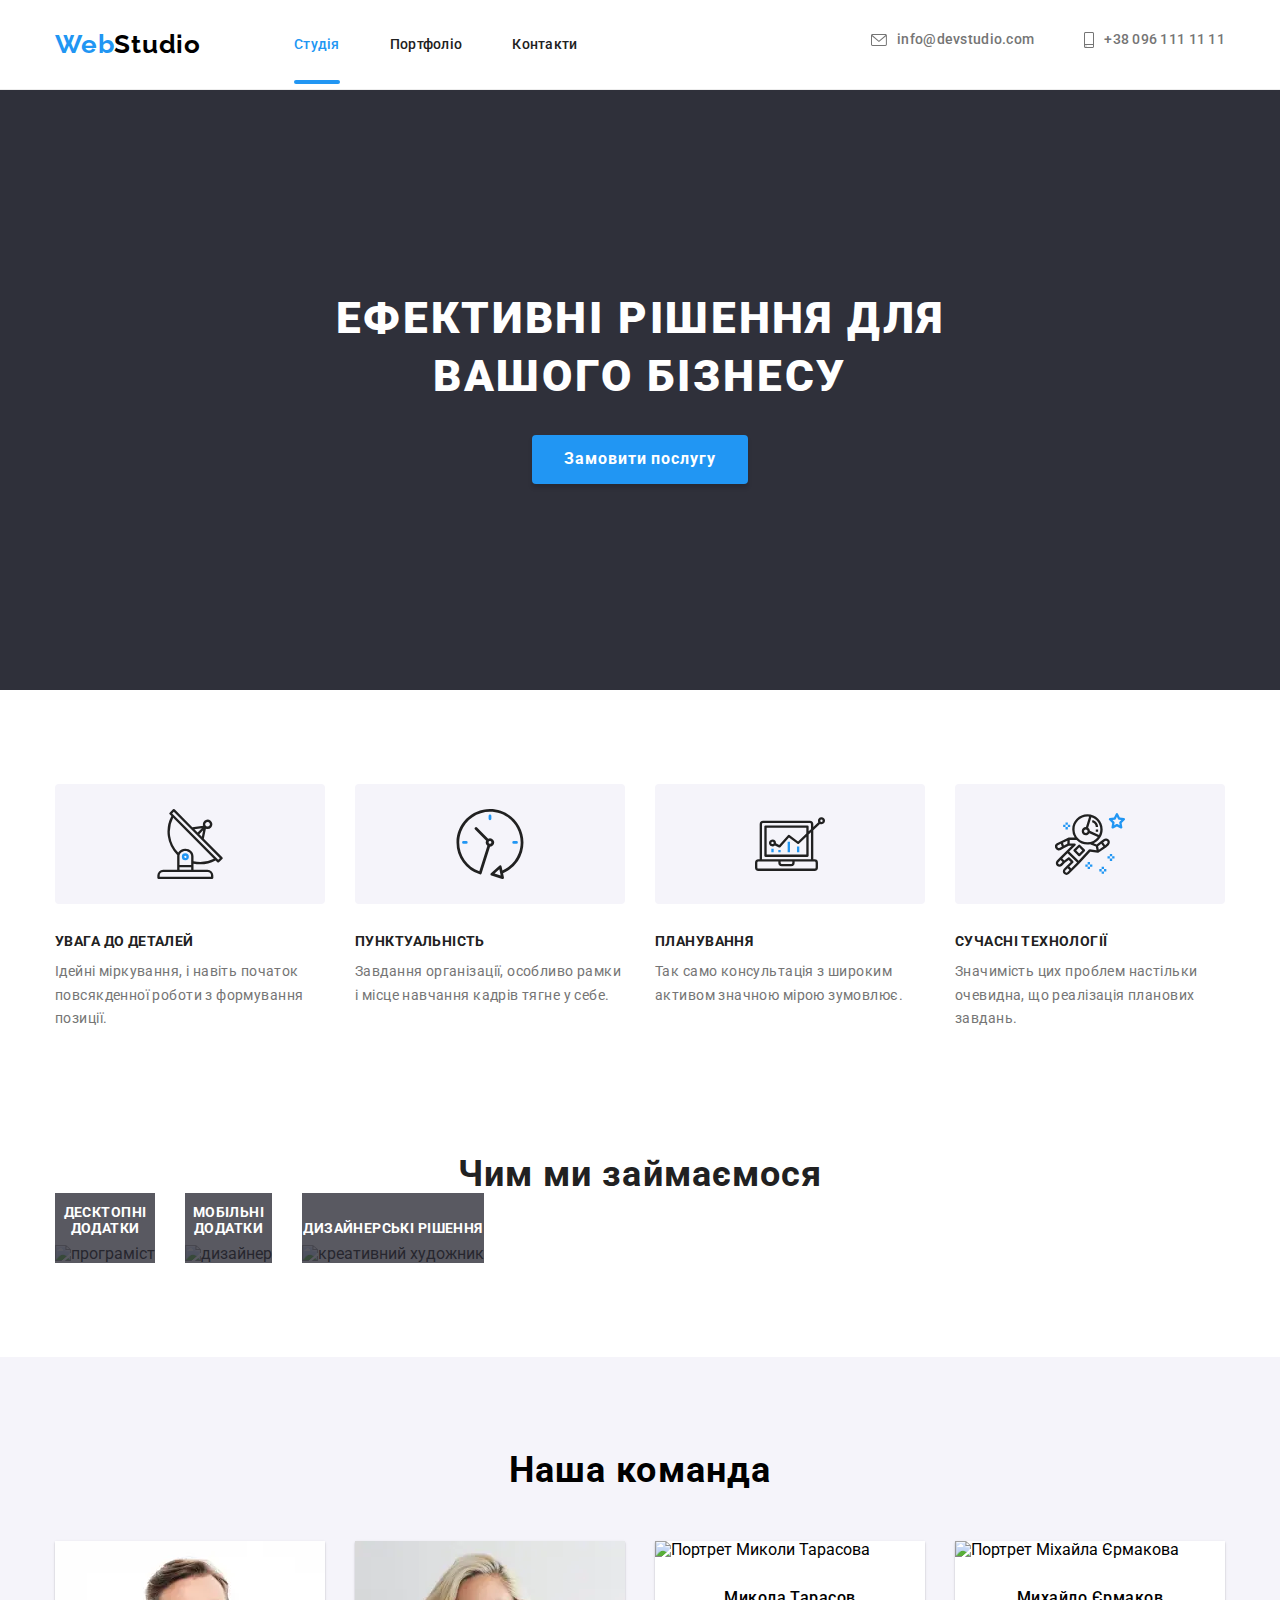
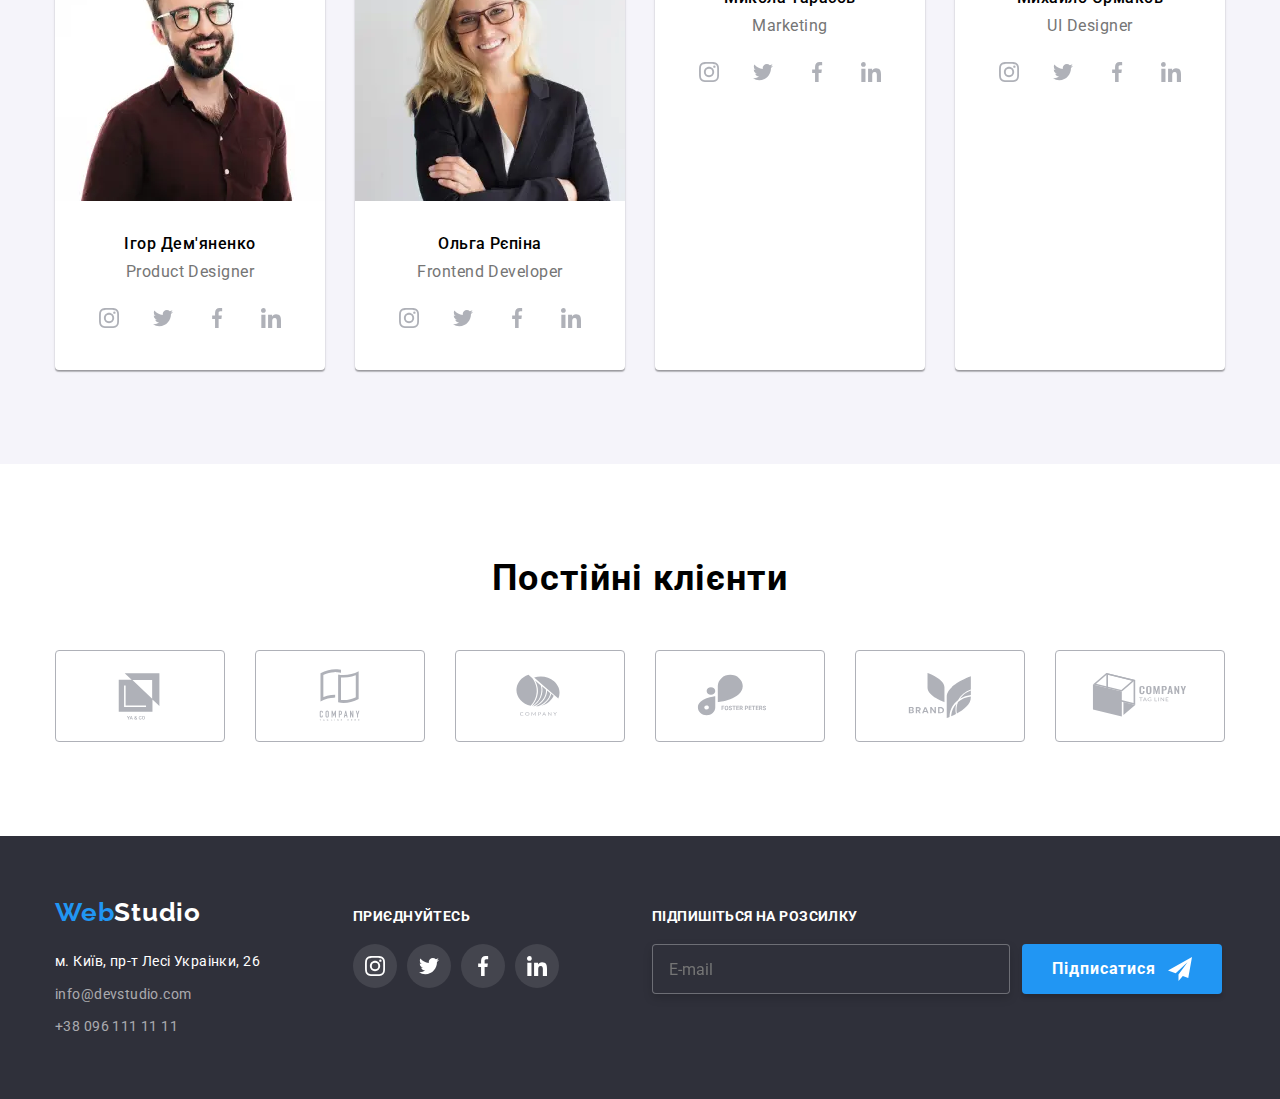
==== index.html @ 939cddc3 "pic add" ====
<!DOCTYPE html>
<html lang="uk">
  <head>
    <meta charset="UTF-8" />
    <meta http-equiv="X-UA-Compatible" content="IE=edge" />
    <meta name="viewport" content="width=device-width, initial-scale=1.0" />
    <title>WebStudio</title>

    <link rel="preconnect" href="https://fonts.googleapis.com" />
    <link rel="preconnect" href="https://fonts.gstatic.com" crossorigin />
    <link
      rel="stylesheet"
      href="https://fonts.googleapis.com/css2?family=Raleway:wght@700&family=Roboto:wght@400;500;700;900&display=swap"
    />
    <link
      rel="stylesheet"
      href="https://cdnjs.cloudflare.com/ajax/libs/modern-normalize/1.0.0/modern-normalize.min.css"
    />
    
    <link rel="stylesheet" href="./css/main.min.css">
  </head>
  <body>
    <header class="page-header">
      <div class="container">
        <div class="header-box">
           <nav class="main-nav">
          <a class="logo-link" href="#"
            ><span class="logo-word">Web</span>Studio
          </a>
  
       
          
          
          <ul class="site-nav">
            <li class="site-nav__item"><a class="site-nav__link link--current" href="/">Студія</a></li>
            <li class="site-nav__item">
              <a class="site-nav__link" href="./portfolio.html">Портфоліо</a>
            </li>
            <li class="site-nav__item"><a class="site-nav__link" href="/">Контакти</a></li>
          </ul>
        </nav>

        <ul class="nav-contacts">
          <li class="nav-contacts__item-part">
            <a class="nav-contacts__link-part" href="mailto:info@devstudio.com">
              <svg class="nav-contacts__icon" width="16" height="12">
                <use href="./images/symbol-defs.svg#icon-envelope"></use>
              </svg>
              info@devstudio.com
            </a>
          </li>
          <li class="nav-contacts__item-part">
            <a class="nav-contacts__link-part" href="tel:+380961111111">
              <svg class="nav-contacts__icon" width="10" height="16">
                <use href="./images/symbol-defs.svg#icon-smartphone"></use>
              </svg>
              +38 096 111 11 11
            </a>
          </li>
        </ul>
         <button
          class="menu-toggle js-open-menu"
          aria-expanded="false"
          aria-controls="mobile-menu"
        >
          <svg
            width="24"
            height="24"
            
          > <use href="./images/symbol-defs.svg#icon-menu-mobile">

          </use>
           
          </svg>
        </button>
       </div>
      </div>
    </header>
    <main>
      <section class="hero">
        <div class="container">
          
          <h1 class="hero__title">Ефективні рішення для вашого бізнесу</h1>
          <button  class="hero__button"type="button" data-modal-open >Замовити послугу</button>
          
        </div>
       
      </section>

      <section class="benefits">
        <div class="container">
          <h2 class="benefits__notitle">Наші переваги</h2>
          
    
          <ul class="benefints-list">
            <li class="benefints-list__item">
              <div class="benefints-list__icon-part">
                <svg class="benefints-list__icon" width="70" height="70" >
              <use href="./images/symbol-defs.svg#icon-antenna-1">
              </use>
            </svg>
          </div>
              <h3 class="benefints-list__caption">Увага до деталей</h3>
              <p class="benefints-list__text">
                Ідейні міркування, і навіть початок повсякденної роботи з
                формування позиції.
              </p>
             
            </li>
            <li class="benefints-list__item">
              <div class="benefints-list__icon-part">
                <svg class="benefints-list__icon" width="70" height="70">
              <use href="./images/symbol-defs.svg#icon-clock-1">
              </use>
            </svg>
            </div>
        
              <h3 class="benefints-list__caption">Пунктуальність</h3>
              <p class="benefints-list__text">
                Завдання організації, особливо рамки і місце навчання кадрів
                тягне у себе.
              </p>
              
            </li>
            <li class="benefints-list__item">
              <div class="benefints-list__icon-part">
                <svg class="benefints-list__icon" width="70" height="70">
              <use href="./images/symbol-defs.svg#icon-diagram-1">
              </use>
            </svg>
            </div>
              <h3 class="benefints-list__caption">Планування</h3>
              <p class="benefints-list__text">
                Так само консультація з широким активом значною мірою зумовлює.
              </p>
             
            </li>
            <li class="benefints-list__item">
              <div class="benefints-list__icon-part">
                <svg class="benefints-list__icon" width="70" height="70">
              <use href="./images/symbol-defs.svg#icon-astronaut-1">
              </use>
            </svg>
            </div>
              <h3 class="benefints-list__caption">Сучасні технології</h3>
              <p class="benefints-list__text">
                Значимість цих проблем настільки очевидна, що реалізація
                планових завдань.
              </p>
            
            </li>
          </ul>
        </div>
      </section>
      <section class="todolist">
        <div class="container">
          <h2 class="todolist__title">Чим ми займаємося</h2>
          <ul class="work-list">
            <li class="work-list__item">
              <div class="work-list__box">
              <img
                class="work-list__img"
                src="./images/box1.jpg"
                alt="програміст"
                width="370"
              />
              <div class="work-list__thumb">
                <p class="work-list__thumb-text">Десктопні додатки</p>
              </div>
              </div>
            </li>
            
            
            <li class="work-list__item">
              <div class="work-list__box">
              <img
                class="work-list__img"
                src="./images/box2.jpg"
                alt="дизайнер"
                width="370"
              />
              <div class="work-list__thumb">
                <p class="work-list__thumb-text">Мобільні додатки</p>
              </div>
              </div>
            </li>
            
           
            <li class="work-list__item">
              <div class="work-list__box">
              <img
                class="work-list__img"
                src="./images/box3.jpg"
                alt="креативний художник"
                width="370"
              />
              <div class="work-list__thumb">
                <p class="work-list__thumb-text">Дизайнерські рішення</p>
              </div>
              </div>
            </li>
           
          </ul>
        </div>
      </section>
      <section class="team">
        <div class="container">
          <h2 class="team__title">Наша команда</h2>
          <ul class="team-list">
            <li class="team-list__card">
              <picture>
                  <source
                    srcset="
                    ./images/designer-mob.webp 1x,
                    ./images/designer-mob2.webp 2x"
                    
                    type="image/webp"
                    media="(max-width:767px)"
                  />
                  <source
                    srcset="
                    ./images/designer-tablet.webp 1x,
                    ./images/designer-tablet2.webp 2x"
                    type="image/webp"
                    media="(max-width:1199px)"
                  />
                  <source
                    srcset="
                    ./images/designer-desktop.webp 1x,
                    ./images/designer-desktop2.webp 2x"
                    type="image/webp"
                    media="(min-width:1200px)"
                  />
                  <source
                    srcset="
                    ./images/designer-mob.jpg 1x,
                    ./images/designer-mob2.jpg 2x"
                    media="(max-width:767px)"
                  />
                  <source
                    srcset="
                    ./images/designer-tablet.jpg 1x,
                    ./images/designer-tablet2.jpg 2x"
                    media="(max-width:1199px)"
                  />
                  <source
                    srcset="./images/designer-desktop.jpg 1x,
                    ./images/designer-desktop2.jpg 2x"
                    media="(min-width:1200px)"
                  />
                  <img
                    loading="lazy"
                    class="picture"
                    src="./images/designer-desktop.jpg"
                    alt="Designer"
                    sizes="(min-width:1200px)25vw,(min-width:768px)50vw,100vw"
                  />
               </picture>
                  

              <div class="team-list__text">
                <h3 class="team-list__name">Ігор Дем'яненко</h3>
                <p class="team-list__job">Product Designer</p>
                 <ul class="social-links-list">
              <li class="social-links-list__icon">
                <a href="" class="social-links-list__link"><svg  class="socicon" width="20" height="20"><use href="./images/symbol-defs.svg#icon-instagram-2" ></use></svg></a>
              </li>
              <li class="social-links-list__icon">
                <a href="" class="social-links-list__link"><svg  class="socicon" width="20" height="20"><use href="./images/symbol-defs.svg#icon-twitter-1" ></use></svg></a>
              </li>
              <li class="social-links-list__icon">
                <a href="" class="social-links-list__link"><svg class="socicon" width="20" height="20"><use href="./images/symbol-defs.svg#icon-facebook-1" ></use></svg></a>
              </li>
              <li class="social-links-list__icon">
                <a href="" class="social-links-list__link"><svg class="socicon" width="20" height="20"><use href="./images/symbol-defs.svg#icon-linkedin-1" ></use></svg></a>
              </li>
              </ul>
              </div>
            </li>
            <li class="team-list__card">
               <picture>
                  <source
                    srcset="
                    ./images/developer-mob.webp 1x,
                    ./images/developer-mob2.webp 2x"
                    
                    type="image/webp"
                    media="(max-width:767px)"
                  />
                  <source
                    srcset="
                    ./images/developer-tablet.webp 1x,
                    ./images/developer-tablet2.webp 2x"
                    type="image/webp"
                    media="(max-width:1199px)"
                  />
                  <source
                    srcset="
                    ./images/developer-desktop.webp 1x,
                    ./images/developer-desktop2.webp 2x"
                    type="image/webp"
                    media="(min-width:1200px)"
                  />
                  <source
                    srcset="
                    ./images/developer-mob.jpg 1x,
                    ./images/developer-mob2.jpg 2x"
                    media="(max-width:767px)"
                  />
                  <source
                    srcset="
                    ./images/developer-tablet.jpg 1x,
                    ./images/developer-tablet2.jpg 2x"
                    media="(max-width:1199px)"
                  />
                  <source
                    srcset="./images/developer-desktop.jpg 1x,
                    ./images/developer-desktop2.jpg 2x"
                    media="(min-width:1200px)"
                  />
                  <img
                    loading="lazy"
                    class="picture"
                    src="./images/developer-desktop.jpg"
                    alt="developer"
                    sizes="(min-width:1200px)25vw,(min-width:768px)50vw,100vw"
                  />
               </picture>
              <div class="team-list__text">
                <h3 class="team-list__name">Ольга Рєпіна</h3>
                <p class="team-list__job">Frontend Developer</p>
                 <ul class="social-links-list">
              <li class="social-links-list__icon">
                <a href="" class="social-links-list__link"><svg  class="socicon" width="20" height="20"><use href="./images/symbol-defs.svg#icon-instagram-2" ></use></svg></a>
              </li>
              <li class="social-links-list__icon">
                <a href="" class="social-links-list__link"><svg  class="socicon" width="20" height="20"><use href="./images/symbol-defs.svg#icon-twitter-1" ></use></svg></a>
              </li>
              <li class="social-links-list__icon">
                <a href="" class="social-links-list__link"><svg class="socicon" width="20" height="20"><use href="./images/symbol-defs.svg#icon-facebook-1" ></use></svg></a>
              </li>
              <li class="social-links-list__icon">
                <a href="" class="social-links-list__link"> <svg class="socicon" width="20" height="20"><use href="./images/symbol-defs.svg#icon-linkedin-1" ></use></svg></a>
              </li>
              </ul>
              </div>
            </li>
            <li class="team-list__card">
              <img
                class="team-list__img"
                src="./images/box6.jpg"
                alt="Портрет Миколи Тарасова"
                width="270"
              />
              <div class="team-list__text">
                <h3 class="team-list__name">Микола Тарасов</h3>
                <p class="team-list__job">Marketing</p>
                 <ul class="social-links-list">
              <li class="social-links-list__icon">
                <a href="" class="social-links-list__link"><svg  class="socicon" width="20" height="20"><use href="./images/symbol-defs.svg#icon-instagram-2" ></use></svg></a>
              </li>
              <li class="social-links-list__icon">
                <a href="" class="social-links-list__link"><svg  class="socicon" width="20" height="20"><use href="./images/symbol-defs.svg#icon-twitter-1" ></use></svg></a>
              </li>
              <li class="social-links-list__icon">
                <a href="" class="social-links-list__link"><svg class="socicon" width="20" height="20"><use href="./images/symbol-defs.svg#icon-facebook-1" ></use></svg></a>
              </li>
              <li class="social-links-list__icon">
                <a href="" class="social-links-list__link"><svg class="socicon" width="20" height="20"><use href="./images/symbol-defs.svg#icon-linkedin-1" ></use></svg></a>
              </li>
              </ul>
              </div>
            </li>
            <li class="team-list__card">
              <img
                class="team-list__img"
                src="./images/box7.jpg"
                alt="Портрет Міхайла Єрмакова"
                width="270"
              />
              <div class="team-list__text">
                <h3 class="team-list__name">Михайло Єрмаков</h3>
                <p class="team-list__job">UI Designer</p>
              
               <ul class="social-links-list">
              <li class="social-links-list__icon">
                <a href="" class="social-links-list__link"><svg  class="socicon" width="20" height="20"><use href="./images/symbol-defs.svg#icon-instagram-2" ></use></svg></a>
              </li>
              <li class="social-links-list__icon">
                <a href="" class="social-links-list__link"><svg  class="socicon" width="20" height="20"><use href="./images/symbol-defs.svg#icon-twitter-1" ></use></svg></a>
              </li>
              <li class="social-links-list__icon">
                <a href="" class="social-links-list__link"><svg class="socicon" width="20" height="20"><use href="./images/symbol-defs.svg#icon-facebook-1" ></use></svg></a>
              </li>
              <li class="social-links-list__icon">
                <a href="" class="social-links-list__link"><svg class="socicon" width="20" height="20"><use href="./images/symbol-defs.svg#icon-linkedin-1" ></use></svg></a>
              </li>
              </ul>
              
              </div>
            </li>
          </ul>
        </div>
      </section>
      <section class="clients">
        <div class="container">
         <h2 class="clients__title">Постійні клієнти</h2>
         <ul class="clients-list">
          <li class="clients-list__item"> <a class="clients-list__link" href=""> <svg class="client-icon" width="106" height="60"> <use href="./images/symbol-defs.svg#icon-Logo"></use></svg></a> </li>
          <li class="clients-list__item"> <a class="clients-list__link" href=""> <svg class="client-icon" width="106" height="60"> <use href="./images/symbol-defs.svg#icon-Logo-1"></use></svg></a> </li>
          <li class="clients-list__item"> <a class="clients-list__link" href=""> <svg class="client-icon" width="106" height="60"> <use href="./images/symbol-defs.svg#icon-Logo-2"></use></svg></a> </li>
          <li class="clients-list__item"> <a class="clients-list__link" href=""> <svg class="client-icon" width="106" height="60"> <use href="./images/symbol-defs.svg#icon-Logo-3"></use></svg></a> </li>
          <li class="clients-list__item"> <a class="clients-list__link" href=""> <svg class="client-icon" width="106" height="60"> <use href="./images/symbol-defs.svg#icon-Logo-4"></use></svg></a> </li>
         
          <li class="clients-list__item"> <a class="clients-list__link" href=""> <svg class="client-icon" width="106" height="60"> <use href="./images/symbol-defs.svg#icon-Logo-5"></use></svg></a> </li>
         </ul>

        </div>

      </section>
    </main>
    <footer>
      
      <div class="container-footer">
       <div class="footer-table-thumb">
        <div class="footer-contacts">
        <a class="footer-contacts__link" href="#"
          ><span class="footer-contacts__logo-accent">Web</span
          ><span class="footer-contacts__logo">Studio</span></a
        >

        <address>
          <ul class="address-list">
            <li class="address-list__item">
              <a
                class="address-list__link--accent"
                href="https://goo.gl/maps/QKRFwiJiHywLbHmp7"
                target="_blank"
                >м. Київ, пр-т Лесі Украінки, 26</a
              >
            </li>
            <li class="address-list__item">
              <a
                class="address-list__link"
                href="mailto:info@devstudio.com"
                >info@devstudio.com</a
              >
            </li>
            <li class="address-list__item">
              <a
                class="address-list__link"
                href="tel:+380961111111"
                >+38 096 111 11 11</a
              >
            </li>
          </ul>
        </address>
      </div>
      <div class="footer-social-links">
        <p class="footer-social-links__title">
          приєднуйтесь
        </p>
        <ul class="social-links-list">
              <li class="social-links-list__icon">
                <a href="" class="social-links-list__link"><svg  class="socicon" width="20" height="20"><use href="./images/symbol-defs.svg#icon-instagram-2" ></use></svg></a>
              </li>
              <li class="social-links-list__icon">
                <a href="" class="social-links-list__link"><svg  class="socicon" width="20" height="20"><use href="./images/symbol-defs.svg#icon-twitter-1" ></use></svg></a>
              </li>
              <li class="social-links-list__icon">
                <a href="" class="social-links-list__link"><svg class="socicon" width="20" height="20"><use href="./images/symbol-defs.svg#icon-facebook-1" ></use></svg></a>
              </li>
              <li class="social-links-list__icon">
                <a href="" class="social-links-list__link"><svg class="socicon" width="20" height="20"><use href="./images/symbol-defs.svg#icon-linkedin-1" ></use></svg></a>
              </li>
              </ul>


      </div>
      </div>
      <div class="footer-link">
        <p class="footer-link__title">Підпишіться на розсилку</p>
        <form class="footer-form">
          <label class="footer-form__label visually-hidden" for="footer-email" class="footer-email">email</label>
          
          <input  class="footer-form__input" type="email" id="footer-email" name="email" placeholder="E-mail">
          <div class="footer-btn-thumb">
          <button class="footer-form__btn-send" type="submit">Підписатися
            <svg class="footer-form__icon-send" width="24" height="24" >
              <use href="./images/symbol-defs.svg#icon-icon-send" > </use>
            </svg>
          </button>
          </div>
        </form>

      </div>
     </div>
    </footer>
     <div class="backdrop is-hidden" data-modal>
          <div class="modal">
           <button class="close-button" data-modal-close>
            <svg class="closebtn" width=18 height=18><use href="./images/symbol-defs.svg#icon-close-black-18dp-2-1"></use></svg>
           </button>
           <p class="modal__caption">Залиште свої дані, ми вам передзвонимо</p>
           <form name="contact-form">
            <label class="form-label" for="person-name">Ім'я</label>
            <div class="form-control">
            <input class="form-input" id="person-name" type="text" name="person-name"/>
            <svg class="form-icon" width="18" height="18" ><use href="./images/symbol-defs.svg#icon-person-black"></use></svg>
            </div>
             <label class="form-label" for="person-number">Телефон</label>
             <div class="form-control">
            <input class="form-input" id="person-number" type="tel" name="person-number"/>
            <svg class="form-icon" width="18" height="18" ><use href="./images/symbol-defs.svg#icon-phone"></use></svg>
            </div>
            <label class="form-label" for="person-email">Пошта</label>
            <div class="form-control">
            <input class="form-input" id="person-email" type="email" name="person-email"/>
            <svg class="form-icon" width="18" height="18" ><use href="./images/symbol-defs.svg#icon-email-black"></use></svg>
            </div>
            <div class="form-comment-thumb">
            <label class="form-label" for="person-comment">Коментар</label>
            <textarea class="form-comment"
            id="person-comment"
            name="person-comment"
            placeholder="Введіть текст"
            ></textarea>
            </div>
            <div class="form-checkbox">
            <input 
            class="checkbox-input visually-hidden " 
            type="checkbox" 
            id="terms-checkbox"
            name="terms-checkbox">
            
            <svg class="checkbox-icon" width="16" height="15"><use href="./images/symbol-defs.svg#icon-check"> </use></svg>
            <label class="checkbox-label" 
            for="terms-checkbox">Погоджуюся з розсилкою та приймаю <a href="#" class="link-terms">Умови договору</a>
          </label>
           </div>
           
           <div class="btn-modal-thumb">
            <button class="btn-modal" type="submit">Відправити</button>
             </div>
           </form>
          </div>
      </div>
       <div class="menu-container js-menu-container" id="mobile-menu">
      <button class="menu-toggle-btn js-close-menu">
        <svg
  
          width="24"
          height="24"
        >
        <use href="./images/symbol-defs.svg#icon-menu-mobile-close">

        </use>
          
        </svg>
      </button>

      <ul class="mobile-menu">
        <li class="mobile-menu-link"><a href="" class="link">Студія</a></li>
        <li class="mobile-menu-link"><a href="" class="link">Портфоліо</a></li>
        <li><a href="" class="link">Контакти</a></li>
      
      </ul>
      <div class="mobile-menu-thumb">
      <ul class="mobile-menu-contacts">
        <li class="mobile-menu-item"> <a href="tel:+380961111111" class="mobile-menu-tel"> +38 096 111 11 11</a></li>
        <li><a href="mailto:info@devstudio.com" class="mobile-menu-mail">info@devstudio.com</a></li>
      </ul>
     
      <ul class="mobile-menu-social-links">
        <li><a href="" class="mobile-menu-soclink">Instagram</a>
      </li>  <span class="link-border"></span>
  
        
        <li><a href="" class="mobile-menu-soclink">Twitter</a>
        </li><span class="link-border"></span>
         
        <li><a href="" class="mobile-menu-soclink">Facebook</a>
        </li><span class="link-border"></span>
         
        <li><a href="" class="mobile-menu-soclink">LinkedIn</a></li>
      </ul>
       </div>
    </div>

  <script src="./js/modal.js"></script>
   <script
      defer
      src="https://cdnjs.cloudflare.com/ajax/libs/body-scroll-lock/3.1.5/bodyScrollLock.min.js"
      integrity="sha512-HowizSDbQl7UPEAsPnvJHlQsnBmU2YMrv7KkTBulTLEGz9chfBoWYyZJL+MUO6p/yBuuMO/8jI7O29YRZ2uBlA=="
      crossorigin="anonymous"
    ></script>
    <script defer src="js/mobile-menu.js"></script>
</body>
</html>
---- css/main.min.css ----
.backdrop.is-hidden{visibility:hidden;opacity:0;pointer-events:none}.backdrop{position:fixed;z-index:999;width:100%;height:100%;top:0;left:0;opacity:1;background:rgba(0,0,0,.2);-webkit-transition-property:opacity,visibility;transition-property:opacity,visibility;-webkit-transition-duration:250ms;transition-duration:250ms;-webkit-transition-timing-function:cubic-bezier(0.4, 0, 0.2, 1);transition-timing-function:cubic-bezier(0.4, 0, 0.2, 1)}:root{--primary-text-color: #757575;--tittle-text-color: #212121;--accent-color: #2196F3;--background-color: #ffffff;--background-color2: #F5F5F5;--backgroundhero: #2F303A;--logocolor: #000000;--backgroundworklist: #F5F4FA;--background-color-footer: #2F303A;--herobuttonactive: #188CE8;--boxborder: #EEEEEE;--iconcolor: #AFB1B8}body{font-family:"Roboto",sans-serif;background-color:var(--background-color);margin:0}ul{-webkit-margin-before:0;margin-block-start:0;-webkit-margin-after:0;margin-block-end:0}h1,h2,h3,h4,h5,h6,p,ul{margin:0;padding:0}html{-webkit-box-sizing:border-box;box-sizing:border-box}*,*::before,*::after{-webkit-box-sizing:inherit;box-sizing:inherit}.container{padding-left:15px;padding-right:15px;margin-left:auto;margin-right:auto}@media screen and (min-width: 480px){.container{width:480px}}@media screen and (min-width: 768px){.container{width:768px}}@media screen and (min-width: 1200px){.container{width:1200px}}.visually-hidden{position:absolute;white-space:nowrap;width:1px;height:1px;overflow:hidden;border:0;padding:0;clip:rect(0 0 0 0);-webkit-clip-path:inset(50%);clip-path:inset(50%);margin:-1px}.address-list{list-style-type:none;padding-left:0;-webkit-margin-before:0;margin-block-start:0;-webkit-margin-after:0;margin-block-end:0}.address-list__link--accent{font-size:14px;line-height:1.7;letter-spacing:.03em;color:var(--background-color);text-decoration:none;font-family:inherit;font-style:normal;-webkit-transition-property:color;transition-property:color;-webkit-transition-duration:250ms;transition-duration:250ms;-webkit-transition-timing-function:cubic-bezier(0.4, 0, 0.2, 1);transition-timing-function:cubic-bezier(0.4, 0, 0.2, 1)}.address-list__link--accent:hover{color:var(--accent-color)}.address-list__link--accent:focus{color:var(--accent-color)}.address-list__link{font-size:14px;line-height:1.7;letter-spacing:.03em;color:rgba(255,255,255,.6);text-decoration:none;-webkit-transition-property:color;transition-property:color;-webkit-transition-duration:250ms;transition-duration:250ms;-webkit-transition-timing-function:cubic-bezier(0.4, 0, 0.2, 1);transition-timing-function:cubic-bezier(0.4, 0, 0.2, 1);font-family:inherit;font-style:normal}.address-list__link:hover,.address-list__link:focus{color:var(--accent-color)}.address-list__item{margin-bottom:9px}.address-list__item:nth-last-child(1){margin-bottom:0}@media(max-width: 767px){.footer-form{text-align:center}}@media(min-width: 1200px){.footer-form{display:-webkit-box;display:-ms-flexbox;display:flex}}.footer-form__input{background-color:var(--background-color-footer);color:rgba(255,255,255,.6);border:1px solid rgba(255,255,255,.3);-webkit-filter:drop-shadow(0px 4px 4px rgba(0, 0, 0, 0.15));filter:drop-shadow(0px 4px 4px rgba(0, 0, 0, 0.15));border-radius:4px;padding-top:15px;padding-right:auto;padding-bottom:15px;padding-left:16px;outline:none;-webkit-transition-property:border-color;transition-property:border-color;-webkit-transition-duration:250ms;transition-duration:250ms;-webkit-transition-timing-function:cubic-bezier(0.4, 0, 0.2, 1);transition-timing-function:cubic-bezier(0.4, 0, 0.2, 1)}@media(min-width: 1200px){.footer-form__input{width:358px;height:50px}}@media(max-width: 1199px){.footer-form__input{width:450px;height:50px}}.footer-form__input:focus{border-color:var(--accent-color)}.footer-form__btn-send{display:-webkit-box;display:-ms-flexbox;display:flex;-webkit-box-pack:center;-ms-flex-pack:center;justify-content:center;-webkit-box-align:center;-ms-flex-align:center;align-items:center;text-align:center;border:none;border-radius:4px;cursor:pointer;gap:12px;width:200px;height:50px;background-color:var(--accent-color);color:var(--background-color);-webkit-box-shadow:0px 4px 4px rgba(0,0,0,.15);box-shadow:0px 4px 4px rgba(0,0,0,.15);font-weight:700;font-size:16px;line-height:1.9px;letter-spacing:.06em;fill:var(--background-color);-webkit-transition-property:background-color;transition-property:background-color;-webkit-transition-duration:250ms;transition-duration:250ms;-webkit-transition-timing-function:cubic-bezier(0.4, 0, 0.2, 1);transition-timing-function:cubic-bezier(0.4, 0, 0.2, 1)}@media(min-width: 1200px){.footer-form__btn-send{margin-left:12px}}@media(max-width: 767px){.footer-btn-thumb{display:-webkit-box;display:-ms-flexbox;display:flex;-webkit-box-pack:center;-ms-flex-pack:center;justify-content:center;margin-top:20px}}@media(min-width: 768px){.footer-btn-thumb{display:-webkit-box;display:-ms-flexbox;display:flex;-webkit-box-pack:center;-ms-flex-pack:center;justify-content:center;margin-top:20px}}@media(min-width: 1200px){.footer-btn-thumb{margin-top:0}}.footer-form__btn-send:hover,.footer-form__btn-send:focus{background-color:var(--herobuttonactive)}@media(max-width: 767px){.footer-link{text-align:center;margin-top:60px}}@media(min-width: 768px){.footer-link{text-align:center;margin-top:60px}}@media(min-width: 1200px){.footer-link{text-align:start;position:relative;margin-left:93px;margin-top:0}}.footer-link__title{color:var(--background-color);font-weight:700;font-size:14px;line-height:16px;letter-spacing:.03em;text-transform:uppercase;margin-bottom:20px}.footer-contacts__link{font-family:"Raleway",sans-serif;font-style:normal;font-weight:700;font-size:26px;line-height:1.3;letter-spacing:.03em;text-decoration:none;display:block;margin-bottom:20px}.footer-contacts__link .footer-contacts__logo-accent{color:var(--accent-color)}.footer-contacts__link .footer-contacts__logo{color:var(--background-color)}.footer-social-links__title{color:var(--background-color);font-weight:700;font-size:14px;line-height:16px;letter-spacing:.03em;text-transform:uppercase;margin-bottom:20px}.footer-social-links .social-links-list__link{background-color:rgba(255,255,255,.1);fill:var(--background-color);-webkit-transition-property:background-color;transition-property:background-color;-webkit-transition-duration:250ms;transition-duration:250ms;-webkit-transition-timing-function:cubic-bezier(0.4, 0, 0.2, 1);transition-timing-function:cubic-bezier(0.4, 0, 0.2, 1)}.footer-social-links .social-links-list__link:hover,.footer-social-links .social-links-list__link:focus{background-color:var(--accent-color)}footer{padding-top:60px;padding-bottom:60px;background-color:var(--background-color-footer)}.container-footer{padding-left:15px;padding-right:15px;margin-left:auto;margin-right:auto;margin-bottom:0}@media(min-width: 1200px){.container-footer{-webkit-box-align:baseline;-ms-flex-align:baseline;align-items:baseline;width:1200px;display:-webkit-box;display:-ms-flexbox;display:flex}}@media(min-width: 1200px){.footer-contacts+.footer-social-links{margin-left:93px}}@media(max-width: 1199px){.footer-contacts{text-align:center}}@media(max-width: 767px){.footer-social-links{text-align:center;margin-top:60px}}@media(min-width: 768px){.footer-social-links{text-align:center}}@media(min-width: 1200px){.footer-social-links{text-align:start}}@media(min-width: 768px){.footer-table-thumb{-webkit-box-pack:justify;-ms-flex-pack:justify;justify-content:space-between;display:-webkit-box;display:-ms-flexbox;display:flex;margin-left:76px;margin-right:89px}}@media(min-width: 1200px){.footer-table-thumb{margin:0;display:-webkit-box;display:-ms-flexbox;display:flex;-webkit-box-align:baseline;-ms-flex-align:baseline;align-items:baseline}}.nav-contacts{list-style:none;margin:0 0 0 auto;-webkit-padding-start:0;padding-inline-start:0}@media(max-width: 767px){.nav-contacts{display:none}}@media(min-width: 1200px){.nav-contacts{display:-webkit-box;display:-ms-flexbox;display:flex}}@media(max-width: 1199px){.nav-contacts{padding-top:20px;padding-bottom:20px}}@media(min-width: 1200px){.nav-contacts__item-part+.nav-contacts__item-part{margin-left:50px}}@media(min-width: 768px){.nav-contacts__item-part:nth-child(1){margin-bottom:10px}}.nav-contacts__link-part{text-decoration:none;font-weight:500;font-size:14px;line-height:1.1;letter-spacing:.02em;text-align:center;-webkit-box-align:center;-ms-flex-align:center;align-items:center;color:var(--primary-text-color);fill:currentColor;-webkit-transition-property:color;transition-property:color;-webkit-transition-duration:250ms;transition-duration:250ms;-webkit-transition-timing-function:cubic-bezier(0.4, 0, 0.2, 1);transition-timing-function:cubic-bezier(0.4, 0, 0.2, 1)}@media(min-width: 1200px){.nav-contacts__link-part{gap:10px;display:-webkit-box;display:-ms-flexbox;display:flex;padding-top:32px;padding-bottom:32px}}@media(min-width: 768px){.nav-contacts__link-part{display:-webkit-box;display:-ms-flexbox;display:flex;gap:10px}}.nav-contacts__link-part:hover,.nav-contacts__link-part:focus{color:var(--accent-color)}.logo-word{font-family:"Raleway",sans-serif;color:var(--accent-color)}.logo-link{font-family:"Raleway",sans-serif;font-weight:700;font-size:26px;line-height:1.19;color:var(--logocolor);letter-spacing:.03em;text-decoration:none;margin-right:93px;padding-top:24px;padding-bottom:25px}.site-nav{list-style-type:none;display:-webkit-box;display:-ms-flexbox;display:flex;-webkit-padding-start:0;padding-inline-start:0;margin-top:0;margin-bottom:0;-webkit-margin-before:0;margin-block-start:0;-webkit-margin-after:0;margin-block-end:0}.site-nav__link{color:var(--tittle-text-color);font-weight:500;font-size:14px;line-height:1.1;letter-spacing:.02em;text-decoration:none;padding-top:32px;padding-bottom:32px;display:-webkit-box;display:-ms-flexbox;display:flex;-webkit-transition-property:color;transition-property:color;-webkit-transition-duration:250ms;transition-duration:250ms;-webkit-transition-timing-function:cubic-bezier(0.4, 0, 0.2, 1);transition-timing-function:cubic-bezier(0.4, 0, 0.2, 1)}.site-nav__link:hover,.site-nav__link:focus{color:var(--accent-color)}.site-nav .link--current{color:var(--accent-color);position:relative;display:block}.site-nav .link--current::after{content:" ";position:absolute;left:0;bottom:0;display:block;width:100%;height:4px;background-color:var(--accent-color);border-radius:2px}.site-nav__item{margin-right:50px}.site-nav__item:last-child{margin-right:0}@media(max-width: 767px){.site-nav{display:none}}.page-header{border-bottom:1px solid #ececec}.header-box{display:-webkit-box;display:-ms-flexbox;display:flex}.main-nav{display:-webkit-box;display:-ms-flexbox;display:flex;-webkit-box-align:center;-ms-flex-align:center;align-items:center}.hero{max-width:1600px;background-color:var(--backgroundhero);text-align:center;background-repeat:no-repeat;background-size:1600px;background-position:center;margin:0 auto;background-size:cover}.hero__title{font-weight:900;color:var(--background-color);text-align:center;letter-spacing:.06em;text-transform:uppercase;margin-top:0;margin-bottom:30px;margin-left:auto;margin-right:auto}@media(min-width: 1200px){.hero__title{width:696px;font-size:44px;line-height:1.3}}@media(max-width: 1199px){.hero__title{width:360px;font-size:26px;line-height:1.6}}.hero__button{background:var(--accent-color);-webkit-box-shadow:0px 4px 4px rgba(0,0,0,.15);box-shadow:0px 4px 4px rgba(0,0,0,.15);border-radius:4px;font-weight:700;font-size:16px;line-height:1.8;display:inline-block;-webkit-box-align:center;-ms-flex-align:center;align-items:center;text-align:center;letter-spacing:.06em;color:var(--background-color);cursor:pointer;padding:10px 32px 10px 32px;border:none;-webkit-transition-property:background-color;transition-property:background-color;-webkit-transition-duration:250ms;transition-duration:250ms;-webkit-transition-timing-function:cubic-bezier(0.4, 0, 0.2, 1);transition-timing-function:cubic-bezier(0.4, 0, 0.2, 1)}.hero__button:hover{background-color:var(--herobuttonactive)}.hero__button:focus{background-color:var(--herobuttonactive)}@media screen and (min-device-pixel-ratio: 2)and (max-width: 767px),screen and (-webkit-min-device-pixel-ratio: 2)and (max-width: 767px),screen and (min-resolution: 192dpi)and (max-width: 767px),screen and (min-resolution: 2dppx)and (max-width: 767px){.hero{background-image:-webkit-gradient(linear, left top, left bottom, from(rgba(47, 48, 58, 0.4)), to(rgba(47, 48, 58, 0.4))),url(../../images/Header-img-mob2.jpg);background-image:linear-gradient(rgba(47, 48, 58, 0.4), rgba(47, 48, 58, 0.4)),url(../../images/Header-img-mob2.jpg)}}@media screen and (max-width: 767px){.hero{background-image:-webkit-gradient(linear, left top, left bottom, from(rgba(47, 48, 58, 0.4)), to(rgba(47, 48, 58, 0.4))),url(../../images/Header-img-mob.jpg);background-image:linear-gradient(rgba(47, 48, 58, 0.4), rgba(47, 48, 58, 0.4)),url(../../images/Header-img-mob.jpg);background-repeat:no-repeat;background-size:cover;padding:118px 0 118px 0}}@media screen and (min-device-pixel-ratio: 2)and (min-width: 768px),screen and (-webkit-min-device-pixel-ratio: 2)and (min-width: 768px),screen and (min-resolution: 192dpi)and (min-width: 768px),screen and (min-resolution: 2dppx)and (min-width: 768px){.hero{background-image:-webkit-gradient(linear, left top, left bottom, from(rgba(47, 48, 58, 0.4)), to(rgba(47, 48, 58, 0.4))),url(../../images/Header-img-tablet2.jpg);background-image:linear-gradient(rgba(47, 48, 58, 0.4), rgba(47, 48, 58, 0.4)),url(../../images/Header-img-tablet2.jpg);background-repeat:no-repeat;background-size:cover;padding:118px 0 118px 0}}@media screen and (min-width: 768px){.hero{background-image:-webkit-gradient(linear, left top, left bottom, from(rgba(47, 48, 58, 0.4)), to(rgba(47, 48, 58, 0.4))),url(../../images/Header-img-tablet.jpg);background-image:linear-gradient(rgba(47, 48, 58, 0.4), rgba(47, 48, 58, 0.4)),url(../../images/Header-img-tablet.jpg);padding:118px 0 118px 0;background-repeat:no-repeat;background-size:cover;padding:118px 0 118px 0}}@media screen and (min-device-pixel-ratio: 2)and (min-width: 1200px),screen and (-webkit-min-device-pixel-ratio: 2)and (min-width: 1200px),screen and (min-resolution: 192dpi)and (min-width: 1200px),screen and (min-resolution: 2dppx)and (min-width: 1200px){.hero{background-image:-webkit-gradient(linear, left top, left bottom, from(rgba(47, 48, 58, 0.4)), to(rgba(47, 48, 58, 0.4))),url(../../images/imghero2.jpg);background-image:linear-gradient(rgba(47, 48, 58, 0.4), rgba(47, 48, 58, 0.4)),url(../../images/imghero2.jpg);padding:200px 0 200px 0;background-repeat:no-repeat;height:600px}}@media screen and (min-width: 1200px){.hero{background-image:-webkit-gradient(linear, left top, left bottom, from(rgba(47, 48, 58, 0.4)), to(rgba(47, 48, 58, 0.4))),url(../../images/Imghero.jpg);background-image:linear-gradient(rgba(47, 48, 58, 0.4), rgba(47, 48, 58, 0.4)),url(../../images/Imghero.jpg);padding:200px 0 200px 0;background-repeat:no-repeat;background-size:cover;height:600px;background-size:1600px;max-width:1600px}}.modal{position:absolute;top:50%;left:50%;-webkit-transform:translate(-50%, -50%);transform:translate(-50%, -50%);background:var(--background-color);-webkit-box-shadow:0px 1px 3px rgba(0,0,0,.12),0px 1px 1px rgba(0,0,0,.14),0px 2px 1px rgba(0,0,0,.2);box-shadow:0px 1px 3px rgba(0,0,0,.12),0px 1px 1px rgba(0,0,0,.14),0px 2px 1px rgba(0,0,0,.2);border-radius:4px;padding:40px 40px 40px 40px}@media(max-width: 1199px){.modal{width:450px;height:609px}}@media(min-width: 1200px){.modal{width:528px;height:581px}}.modal__caption{font-weight:700;font-size:20px;line-height:23px;text-align:center;letter-spacing:.03em;color:var(--tittle-text-color);margin-bottom:12px}.close-button{display:-webkit-box;display:-ms-flexbox;display:flex;-webkit-box-pack:center;-ms-flex-pack:center;justify-content:center;-webkit-box-align:center;-ms-flex-align:center;align-items:center;position:absolute;top:8px;right:9px;width:30px;border:1px solid rgba(0,0,0,.1);height:30px;border-radius:50%;background-color:var(--background-color);cursor:pointer;fill:var(--logocolor)}.close-button:hover,.close-button:focus{fill:var(--accent-color)}.form-label{display:block;font-weight:400;font-size:12px;line-height:14px;letter-spacing:.01em;color:var(--primary-text-color);margin-bottom:4px;margin-top:10px}.form-label:nth-child(1){margin-top:0}.form-label:nth-child(4){margin-top:0}.form-comment{width:100%;height:120px;padding:12px 16px 12px 16px;resize:none;border:1px solid rgba(33,33,33,.2);border-radius:4px;outline:none;-webkit-transition-property:border-color;transition-property:border-color;-webkit-transition-duration:250ms;transition-duration:250ms;-webkit-transition-timing-function:cubic-bezier(0.4, 0, 0.2, 1);transition-timing-function:cubic-bezier(0.4, 0, 0.2, 1)}.form-comment:focus{border-color:var(--accent-color)}.form-control{position:relative}.form-comment-thumb{margin-top:10px;margin-bottom:20px}.form-input{width:100%;height:40px;padding:11px 12px 11px 42px;border:1px solid rgba(33,33,33,.2);border-radius:4px;outline:none;-webkit-transition-property:border-color;transition-property:border-color;-webkit-transition-duration:250ms;transition-duration:250ms;-webkit-transition-timing-function:cubic-bezier(0.4, 0, 0.2, 1);transition-timing-function:cubic-bezier(0.4, 0, 0.2, 1)}.form-input:focus{border-color:var(--accent-color)}.form-icon{position:absolute;top:50%;left:12px;-webkit-transform:translateY(-50%);transform:translateY(-50%);fill:currentColor;-webkit-transition-property:fill;transition-property:fill;-webkit-transition-duration:250ms;transition-duration:250ms;-webkit-transition-timing-function:cubic-bezier(0.4, 0, 0.2, 1);transition-timing-function:cubic-bezier(0.4, 0, 0.2, 1)}.form-control:focus-within .form-icon{fill:var(--accent-color)}.link-terms{color:var(--accent-color)}.btn-modal{font-weight:700;font-size:16px;line-height:30px;display:-webkit-box;display:-ms-flexbox;display:flex;-webkit-box-align:center;-ms-flex-align:center;align-items:center;text-align:center;cursor:pointer;letter-spacing:.06em;color:var(--background-color);background-color:var(--accent-color);-webkit-box-shadow:0px 4px 4px rgba(0,0,0,.15);box-shadow:0px 4px 4px rgba(0,0,0,.15);border-radius:4px;padding:10px 52px 10px 52px;border:none;-webkit-box-shadow:0px 1px 3px rgba(0,0,0,.12),0px 1px 1px rgba(0,0,0,.14),0px 2px 1px rgba(0,0,0,.2);box-shadow:0px 1px 3px rgba(0,0,0,.12),0px 1px 1px rgba(0,0,0,.14),0px 2px 1px rgba(0,0,0,.2);-webkit-transition-property:background-color;transition-property:background-color;-webkit-transition-duration:250ms;transition-duration:250ms;-webkit-transition-timing-function:cubic-bezier(0.4, 0, 0.2, 1);transition-timing-function:cubic-bezier(0.4, 0, 0.2, 1)}.btn-modal:focus,.btn-modal:hover{background-color:var(--herobuttonactive)}.btn-modal-thumb{display:-webkit-box;display:-ms-flexbox;display:flex;-webkit-box-pack:center;-ms-flex-pack:center;justify-content:center}.form-checkbox{position:relative;display:-webkit-box;display:-ms-flexbox;display:flex;-webkit-box-align:center;-ms-flex-align:center;align-items:center;padding-left:12px;margin-bottom:30px}.checkbox-input{-webkit-appearance:none;-moz-appearance:none;appearance:none;position:absolute;padding-left:12px}.checkbox-label{position:absolute;display:block;font-weight:400;font-size:14px;line-height:24px;letter-spacing:.03em;color:var(--primary-text-color);padding-left:24px;padding-bottom:0}.checkbox-icon{width:16px;height:15px;fill:var(--background-color);border:2px solid;border-radius:2px;-webkit-transition-property:fill;transition-property:fill;-webkit-transition-duration:250ms;transition-duration:250ms;-webkit-transition-timing-function:cubic-bezier(0.4, 0, 0.2, 1);transition-timing-function:cubic-bezier(0.4, 0, 0.2, 1)}.checkbox-input:checked~.checkbox-icon{background-color:var(--accent-color);border:none}@media(max-width: 1199px){.benefits{padding-top:60px;padding-bottom:60px}}@media(min-width: 1200px){.benefits{padding-top:94px;padding-bottom:94px}}.benefits__notitle{position:absolute;white-space:nowrap;width:1px;height:1px;overflow:hidden;border:0;padding:0;clip:rect(0 0 0 0);-webkit-clip-path:inset(50%);clip-path:inset(50%);margin:-1px}.benefints-list{list-style:none;display:-webkit-box;display:-ms-flexbox;display:flex;-ms-flex-wrap:wrap;flex-wrap:wrap;-webkit-box-pack:center;-ms-flex-pack:center;justify-content:center;-webkit-padding-start:0px;padding-inline-start:0px;margin-left:auto;margin-right:auto;-webkit-margin-before:0;margin-block-start:0;-webkit-margin-after:0;margin-block-end:0}.benefints-list__item{-webkit-box-pack:center;-ms-flex-pack:center;justify-content:center;-webkit-box-align:center;-ms-flex-align:center;align-items:center}@media(max-width: 767px){.benefints-list__item{margin-top:30px}}@media(min-width: 768px){.benefints-list__item{width:354px}}@media(min-width: 1200px){.benefints-list__item{width:270px;margin-right:30px}}@media(max-width: 767px){.benefints-list__item:nth-child(1){margin-top:0}}@media(min-width: 768px){.benefints-list__item:nth-child(1),.benefints-list__item:nth-child(3){margin-right:30px}}@media(min-width: 768px){.benefints-list__item:nth-child(1),.benefints-list__item:nth-child(2){margin-bottom:30px}}.benefints-list__item:last-child{margin-right:0px}.benefints-list__caption{font-weight:700;font-size:14px;line-height:1.1;letter-spacing:.03em;text-transform:uppercase;color:var(--tittle-text-color);text-transform:uppercase;-webkit-margin-before:0;margin-block-start:0;-webkit-margin-after:0;margin-block-end:0;margin-bottom:10px}@media(max-width: 767px){.benefints-list__caption{text-align:center;margin-top:30px;margin-bottom:10px}}.benefints-list__text{font-size:14px;line-height:1.7;letter-spacing:.03em;color:var(--primary-text-color);-webkit-margin-before:0;margin-block-start:0;-webkit-margin-after:0;margin-block-end:0}.benefints-list__icon-part{-webkit-box-pack:center;-ms-flex-pack:center;justify-content:center;text-align:center;-webkit-box-align:center;-ms-flex-align:center;align-items:center;border-radius:4px;background-color:var(--backgroundworklist)}@media(max-width: 767px){.benefints-list__icon-part{display:-webkit-box;display:-ms-flexbox;display:flex;-ms-flex-wrap:wrap;flex-wrap:wrap;height:120px;width:450px}}@media(min-width: 768px){.benefints-list__icon-part{display:-webkit-box;display:-ms-flexbox;display:flex;-ms-flex-wrap:wrap;flex-wrap:wrap;height:120px;width:354px;margin-bottom:30px}}@media(min-width: 1200px){.benefints-list__icon-part{display:-webkit-box;display:-ms-flexbox;display:flex;width:270px;height:120px;margin-bottom:30px}}.clients{padding-top:94px;padding-bottom:94px}.clients__title{text-align:center;font-weight:700;font-size:36px;line-height:1.16;letter-spacing:.03em;-webkit-margin-before:0;margin-block-start:0;-webkit-margin-after:0;margin-block-end:0;margin-bottom:50px}.clients-list{list-style:none;gap:30px;-webkit-box-pack:center;-ms-flex-pack:center;justify-content:center}@media(max-width: 1199px){.clients-list{display:-webkit-box;display:-ms-flexbox;display:flex;-ms-flex-wrap:wrap;flex-wrap:wrap}}@media(min-width: 1200px){.clients-list{display:-webkit-box;display:-ms-flexbox;display:flex;-ms-flex-wrap:nowrap;flex-wrap:nowrap}}.clients-list__link{display:-webkit-box;display:-ms-flexbox;display:flex;-webkit-box-align:center;-ms-flex-align:center;align-items:center;-webkit-box-pack:center;-ms-flex-pack:center;justify-content:center;width:100%;height:100%;border-radius:4px;border:1px solid var(--iconcolor);fill:var(--iconcolor);border-color:var(--iconcolor);-webkit-transition-property:fill,border-color;transition-property:fill,border-color;-webkit-transition-duration:250ms;transition-duration:250ms;-webkit-transition-timing-function:cubic-bezier(0.4, 0, 0.2, 1);transition-timing-function:cubic-bezier(0.4, 0, 0.2, 1)}.clients-list__link:hover,.clients-list__link:focus{fill:var(--accent-color);border-color:var(--accent-color)}@media(max-width: 767px){.clients-list__item{width:210px;height:92px}}@media(min-width: 768px){.clients-list__item{width:226px;height:92px;display:-webkit-box;display:-ms-flexbox;display:flex;-ms-flex-wrap:wrap;flex-wrap:wrap}}@media(min-width: 1200px){.clients-list__item{width:170px;height:92px;display:-webkit-box;display:-ms-flexbox;display:flex;-ms-flex-wrap:nowrap;flex-wrap:nowrap;-ms-flex-preferred-size:calc((100% - 90px)/4);flex-basis:calc((100% - 90px)/4)}}.team{padding-top:94px;padding-bottom:94px;background:var(--backgroundworklist)}.team__title{font-weight:700;font-size:36px;line-height:1.1;letter-spacing:.03em;text-align:center;margin:0}.team-list__img{display:block;max-width:100%;height:auto}.team-list{list-style-type:none;-webkit-padding-start:0px;padding-inline-start:0px;-webkit-margin-before:0;margin-block-start:0;-webkit-margin-after:0;margin-block-end:0}@media(min-width: 768px){.team-list{display:-webkit-box;display:-ms-flexbox;display:flex;-ms-flex-wrap:wrap;flex-wrap:wrap}}@media(min-width: 1200px){.team-list{display:-webkit-box;display:-ms-flexbox;display:flex;margin-top:50px}}@media(max-width: 1199px){.team-list{margin-top:30px}}@media(max-width: 767px){.team-list__text{padding:30px 122px 24px 122px}}@media(min-width: 768px){.team-list__text{padding:30px 74px 24px 74px}}@media(min-width: 1200px){.team-list__text{padding:30px}}.team-list__name{font-weight:500;font-size:16px;line-height:1.1;letter-spacing:.03em;text-align:center;-webkit-margin-before:0;margin-block-start:0;-webkit-margin-after:0;margin-block-end:0}.team-list__job{font-size:16px;line-height:1.1;letter-spacing:.03em;color:var(--primary-text-color);text-align:center;-webkit-margin-before:0;margin-block-start:0;-webkit-margin-after:0;margin-block-end:0;margin-top:10px}.team-list__card{background:var(--background-color);-webkit-box-shadow:0px 1px 3px rgba(0,0,0,.12),0px 1px 1px rgba(0,0,0,.14),0px 2px 1px rgba(0,0,0,.2);box-shadow:0px 1px 3px rgba(0,0,0,.12),0px 1px 1px rgba(0,0,0,.14),0px 2px 1px rgba(0,0,0,.2);border-radius:0px 0px 4px 4px}@media(max-width: 767px){.team-list__card{margin-bottom:30px}}@media(min-width: 1200px){.team-list__card{margin-right:30px}}@media(min-width: 768px){.team-list__card:nth-child(1),.team-list__card:nth-child(3){margin-right:30px}}@media(min-width: 768px){.team-list__card:nth-child(3),.team-list__card:nth-child(4){margin-top:30px}}@media(min-width: 1200px){.team-list__card:nth-child(3),.team-list__card:nth-child(4){margin-top:0}}@media(max-width: 767px){.team-list__card:nth-last-child(1){margin-bottom:0px}}@media(min-width: 1200px){.team-list__card:nth-last-child(1){margin-right:0px}}.todolist{padding-bottom:94px}.todolist__title{font-weight:700;font-size:36px;line-height:1.1;letter-spacing:.03em;color:var(--tittle-text-color);text-align:center;margin:0}@media(max-width: 1199px){.todolist__title{display:none}}.work-list{list-style-type:none;display:-webkit-box;display:-ms-flexbox;display:flex;-webkit-padding-start:0;padding-inline-start:0;-webkit-margin-before:0;margin-block-start:0;-webkit-margin-after:0;margin-block-end:0;margin-top:50px}.work-list__item{margin-right:30px}.work-list__item:last-child{margin-right:0}.work-list__img{display:block;width:100%}.work-list__box{position:relative}.work-list__thumb{display:-webkit-box;display:-ms-flexbox;display:flex;-webkit-box-pack:center;-ms-flex-pack:center;justify-content:center;text-align:center;position:absolute;bottom:0;width:100%;height:70px;background-color:rgba(47,48,58,.8)}.work-list__thumb-text{position:absolute;margin:0;bottom:0;padding:27px 0;font-weight:700;font-size:14px;line-height:1.143;letter-spacing:.03em;text-transform:uppercase;color:var(--background-color)}@media(max-width: 1199px){.work-list{display:none}}.social-links-list{display:-webkit-box;display:-ms-flexbox;display:flex;list-style:none;-webkit-box-pack:center;-ms-flex-pack:center;justify-content:center;-webkit-padding-start:0;padding-inline-start:0;margin-top:16px}.social-links-list__icon:nth-last-child(1){margin-right:0}.social-links-list__icon{width:44px;height:44px;margin-right:10px}.social-links-list__link{display:-webkit-box;display:-ms-flexbox;display:flex;-webkit-box-align:center;-ms-flex-align:center;align-items:center;-webkit-box-pack:center;-ms-flex-pack:center;justify-content:center;width:100%;height:100%;border-radius:50%;fill:var(--iconcolor);background-color:var(--background-color);-webkit-transition-property:fill,background-color;transition-property:fill,background-color;-webkit-transition-duration:250ms;transition-duration:250ms;-webkit-transition-timing-function:cubic-bezier(0.4, 0, 0.2, 1);transition-timing-function:cubic-bezier(0.4, 0, 0.2, 1)}.social-links-list__link:hover,.social-links-list__link:focus{fill:var(--background-color);background-color:var(--accent-color)}.main-content{padding-top:94px}.portfolio-notitle{position:absolute;white-space:nowrap;width:1px;height:1px;overflow:hidden;border:0;padding:0;clip:rect(0 0 0 0);-webkit-clip-path:inset(50%);clip-path:inset(50%);margin:-1px}.button-list{list-style:none;display:-webkit-box;display:-ms-flexbox;display:flex;-webkit-box-pack:center;-ms-flex-pack:center;justify-content:center;-webkit-padding-start:0px;padding-inline-start:0px;-webkit-margin-before:0;margin-block-start:0;-webkit-margin-after:0;margin-block-end:0;margin-bottom:50px}.button-list__item{-webkit-padding-start:0;padding-inline-start:0;margin-right:9px}.button-list__item:nth-last-child(1){margin-right:0}.button-list__btn{background:var(--backgroundworklist);border-radius:4px;text-align:center;letter-spacing:.03em;color:var(--tittle-text-color);cursor:pointer;font-family:inherit;font-weight:500;line-height:1.625;font-size:16px;padding:6px 22px 6px 22px;border:0;-webkit-transition-property:color,background-color,-webkit-box-shadow;transition-property:color,background-color,-webkit-box-shadow;transition-property:color,background-color,box-shadow;transition-property:color,background-color,box-shadow,-webkit-box-shadow;-webkit-transition-duration:250ms;transition-duration:250ms;-webkit-transition-timing-function:cubic-bezier(0.4, 0, 0.2, 1);transition-timing-function:cubic-bezier(0.4, 0, 0.2, 1)}.button-list__btn:hover,.button-list__btn:focus{color:var(--background-color);background-color:var(--accent-color);-webkit-box-shadow:0px 3px 1px rgba(0,0,0,.1),0px 1px 2px rgba(0,0,0,.08),0px 2px 2px rgba(0,0,0,.12);box-shadow:0px 3px 1px rgba(0,0,0,.1),0px 1px 2px rgba(0,0,0,.08),0px 2px 2px rgba(0,0,0,.12)}.button-list__btn--current{color:var(--background-color);background-color:var(--accent-color)}.img-list{display:-webkit-box;display:-ms-flexbox;display:flex;-ms-flex-wrap:wrap;flex-wrap:wrap;margin-bottom:-30px;margin-right:-30px;-webkit-padding-start:0;padding-inline-start:0;-webkit-margin-before:0;margin-block-start:0;-webkit-margin-after:0;margin-block-end:0;padding-bottom:94px}.img-list__pic{display:block;max-width:100%;height:auto}.img-list__link{text-decoration:none;display:block;-webkit-transition-property:-webkit-box-shadow;transition-property:-webkit-box-shadow;transition-property:box-shadow;transition-property:box-shadow, -webkit-box-shadow;-webkit-transition-duration:250ms;transition-duration:250ms;-webkit-transition-timing-function:cubic-bezier(0.4, 0, 0.2, 1);transition-timing-function:cubic-bezier(0.4, 0, 0.2, 1)}.img-list__link:hover,.img-list__link:focus{-webkit-box-shadow:0px 1px 1px rgba(0,0,0,.12),0px 4px 4px rgba(0,0,0,.06),1px 4px 6px rgba(0,0,0,.16);box-shadow:0px 1px 1px rgba(0,0,0,.12),0px 4px 4px rgba(0,0,0,.06),1px 4px 6px rgba(0,0,0,.16)}.img-list__link:hover .img-list__card-overlay{-webkit-transform:translateY(0);transform:translateY(0)}.img-list__box{display:block;-webkit-box-sizing:border-box;box-sizing:border-box;background:var(--background-color);width:370px;height:404px;margin-right:30px;margin-bottom:30px}.img-list__img-title{font-weight:700;font-size:18px;line-height:2;letter-spacing:.06em;color:var(--tittle-text-color);-webkit-margin-before:0;margin-block-start:0;-webkit-margin-after:0;margin-block-end:0}.img-list__card-text{padding-top:20px;padding-bottom:20px;padding-left:24px;padding-right:24px;-webkit-margin-before:0;margin-block-start:0;-webkit-margin-after:0;margin-block-end:0;margin:0;border:1px solid var(--boxborder);border-top:none}.img-list__overlay{position:relative;overflow:hidden}.img-list__text-overlay{margin:0;padding:63px 24px;font-weight:400;font-size:18px;line-height:1.56;letter-spacing:.03em;color:var(--background-color)}.img-list__card-overlay{position:absolute;background-color:rgba(33,150,243,.9);top:0;left:0;width:100%;height:100%;-webkit-transform:translateY(100%);transform:translateY(100%);-webkit-transition-property:opacity,-webkit-transform;transition-property:opacity,-webkit-transform;transition-property:transform,opacity;transition-property:transform,opacity,-webkit-transform;-webkit-transition-duration:250ms;transition-duration:250ms;-webkit-transition-timing-function:cubic-bezier(0.4, 0, 0.2, 1);transition-timing-function:cubic-bezier(0.4, 0, 0.2, 1);pointer-events:none}.img-list__img-name{font-size:16px;line-height:1.8;color:var(--primary-text-color);-webkit-margin-before:0;margin-block-start:0;-webkit-margin-after:0;margin-block-end:0;margin-top:4px}.menu-toggle{min-height:40px;min-width:40px;display:-webkit-box;display:-ms-flexbox;display:flex;-webkit-box-align:center;-ms-flex-align:center;align-items:center;-webkit-box-pack:center;-ms-flex-pack:center;justify-content:center;position:absolute;top:21px;right:25px;margin:0;padding:0;background-color:rgba(0,0,0,0);cursor:pointer;border:none;border-radius:50%;outline:none}.menu-toggle-btn{min-height:40px;min-width:40px;display:-webkit-box;display:-ms-flexbox;display:flex;-webkit-box-align:center;-ms-flex-align:center;align-items:center;-webkit-box-pack:center;-ms-flex-pack:center;justify-content:center;position:absolute;top:21px;right:25px;margin:0;padding:0;background-color:rgba(0,0,0,0);cursor:pointer;border:none;border-radius:50%;outline:none;border:1px solid rgba(0,0,0,.1);fill:var(--logocolor)}.menu-toggle-btn:hover,.menu-toggle-btn:focus{fill:var(--accent-color)}@media(min-width: 768px){.menu-toggle{display:none}}.menu-toggle:hover,.menu-toggle:focus{fill:var(--accent-color)}.menu-container{position:fixed;top:0;left:0;width:100vw;height:100vh;padding:48px 40px 48px 40px;background-color:var(--background-color);z-index:999;-webkit-transform:translateX(100%);transform:translateX(100%);-webkit-transition:-webkit-transform 250ms ease-in-out;transition:-webkit-transform 250ms ease-in-out;transition:transform 250ms ease-in-out;transition:transform 250ms ease-in-out, -webkit-transform 250ms ease-in-out}.menu-container.is-open{-webkit-transform:translateX(0);transform:translateX(0)}.menu-container .menu-toggle{position:absolute;top:16px;right:16px;color:#fff}.mobile-menu{display:block;padding:0;margin:0;list-style:none}.mobile-menu-link{margin-bottom:32px}.mobile-menu .link{display:block;color:var(--tittle-text-color);text-decoration:none;font-weight:500;font-size:40px;line-height:47px;letter-spacing:.02em}.mobile-menu .link:hover,.mobile-menu .link:focus{color:var(--accent-color)}.mobile-menu-contacts{display:-webkit-box;display:-ms-flexbox;display:flex;-webkit-box-orient:vertical;-webkit-box-direction:normal;-ms-flex-direction:column;flex-direction:column;list-style:none;margin-bottom:64px}.mobile-menu-tel{text-decoration:none;color:var(--accent-color);font-weight:500;font-size:34px;line-height:40px;letter-spacing:.02em}.mobile-menu-item{margin-bottom:32px}.mobile-menu-mail{text-decoration:none;color:var(--primary-text-color);font-weight:500;font-size:24px;line-height:28px;letter-spacing:.02em}.mobile-menu-mail:hover,.mobile-menu-mail:focus{color:var(--accent-color)}.mobile-menu-social-links{display:-webkit-box;display:-ms-flexbox;display:flex;list-style:none;gap:20px}.mobile-menu-soclink{text-decoration:none;font-weight:500;font-size:18px;line-height:22px;letter-spacing:.02em;color:var(--accent-color)}.link-border{height:0;width:22px;border:1px solid rgba(33,33,33,.2);-webkit-transform:rotate(90deg);transform:rotate(90deg)}.mobile-menu-thumb{position:absolute;bottom:43px;-webkit-box-orient:vertical;-webkit-box-direction:normal;-ms-flex-direction:column;flex-direction:column;-ms-flex-line-pack:end;align-content:flex-end}/*# sourceMappingURL=main.min.css.map */
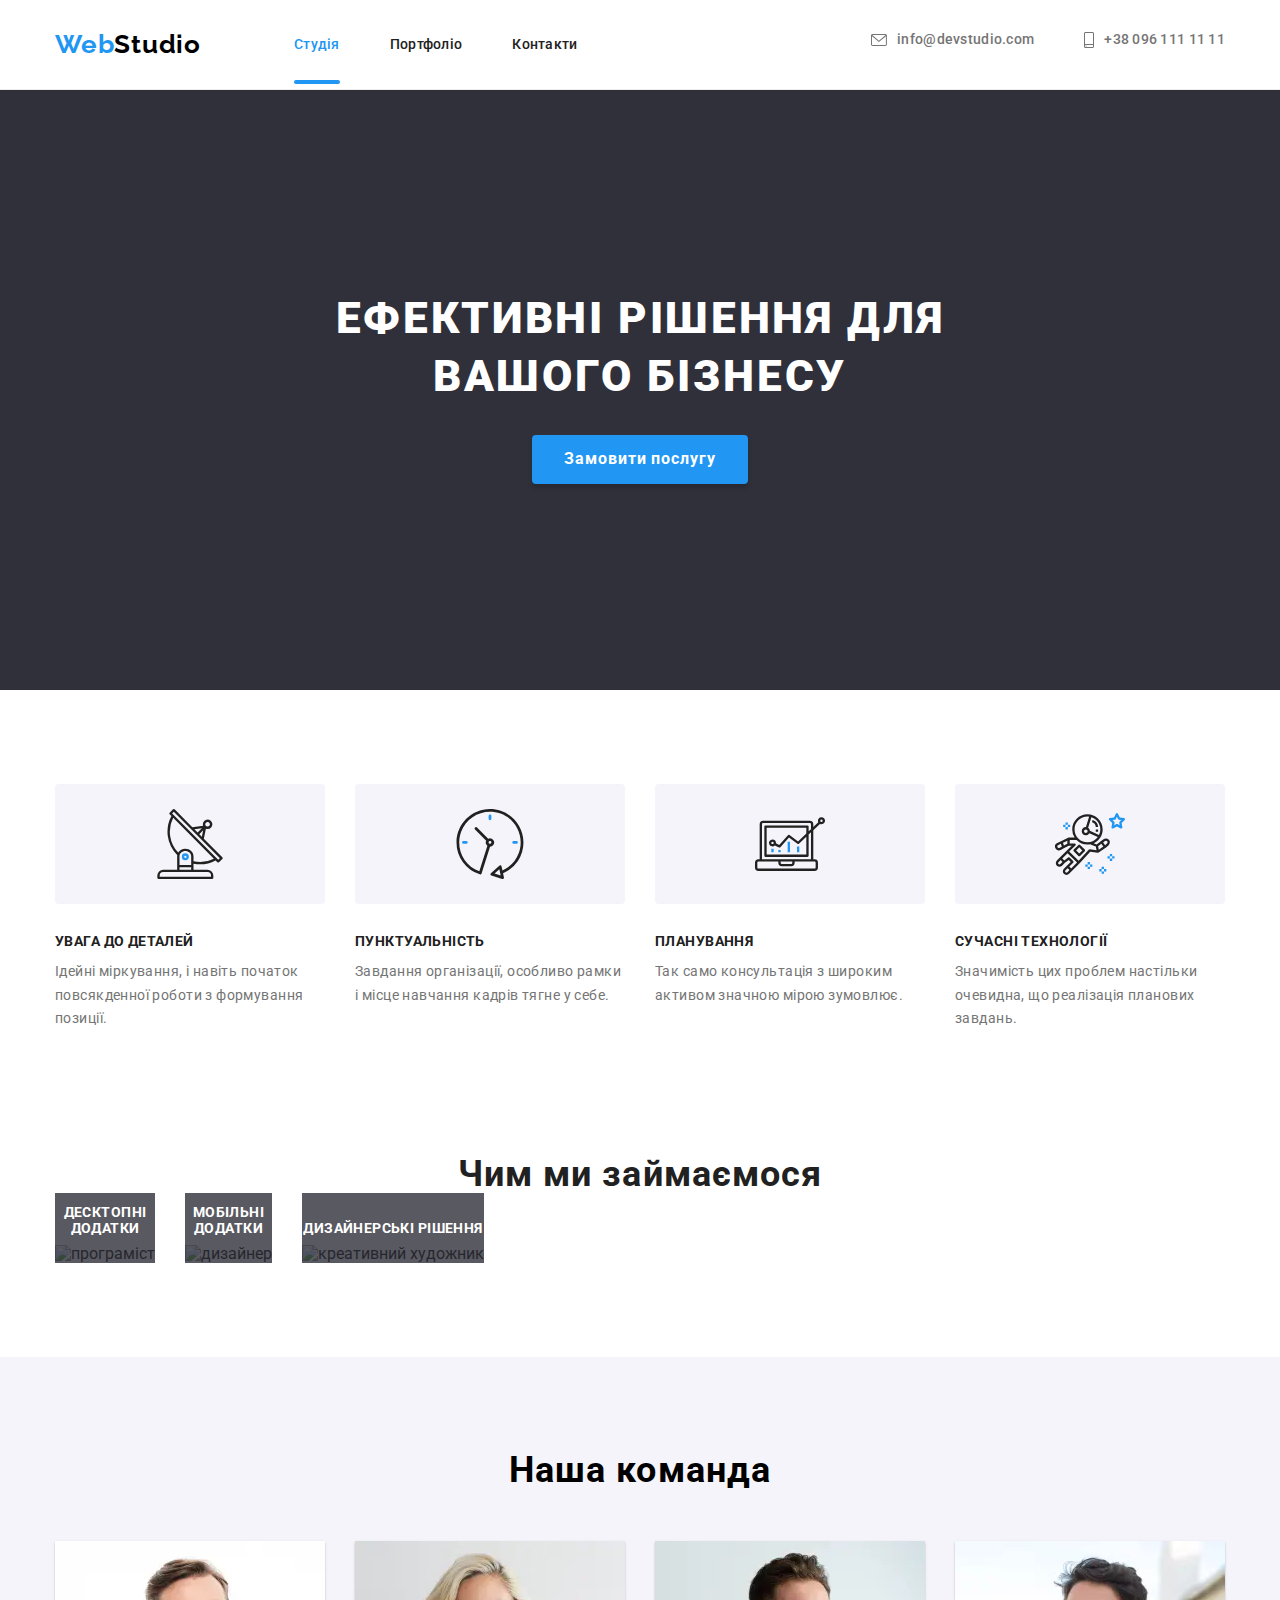
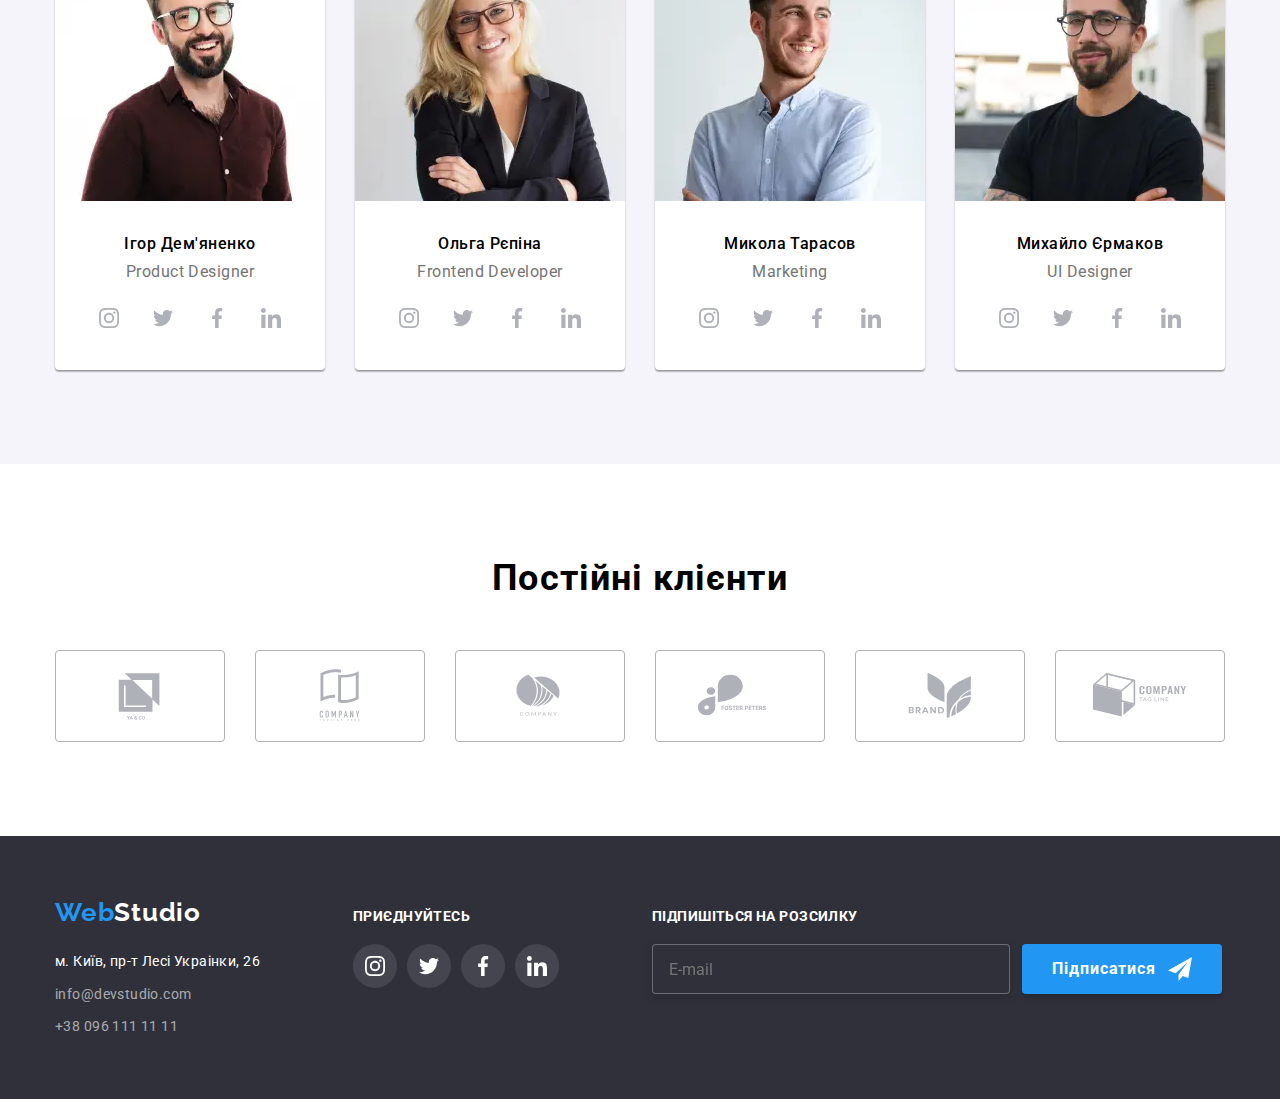
==== commit 2bb625a6: "+" ====
--- a/index.html
+++ b/index.html
@@ -346,12 +346,54 @@
               </div>
             </li>
             <li class="team-list__card">
-              <img
-                class="team-list__img"
-                src="./images/box6.jpg"
-                alt="Портрет Миколи Тарасова"
-                width="270"
-              />
+              <picture>
+                  <source
+                    srcset="
+                    ./images/marketing-mob.webp 1x,
+                    ./images/marketing-mob2.webp 2x"
+                    
+                    type="image/webp"
+                    media="(max-width:767px)"
+                  />
+                  <source
+                    srcset="
+                    ./images/marketing-tablet.webp 1x,
+                    ./images/marketing-tablet2.webp 2x"
+                    type="image/webp"
+                    media="(max-width:1199px)"
+                  />
+                  <source
+                    srcset="
+                    ./images/marketing-desktop.webp 1x,
+                    ./images/marketing-desktop2.webp 2x"
+                    type="image/webp"
+                    media="(min-width:1200px)"
+                  />
+                  <source
+                    srcset="
+                    ./images/marketing-mob.jpg 1x,
+                    ./images/marketing-mob2.jpg 2x"
+                    media="(max-width:767px)"
+                  />
+                  <source
+                    srcset="
+                    ./images/marketing-tablet.jpg 1x,
+                    ./images/marketing-tablet2.jpg 2x"
+                    media="(max-width:1199px)"
+                  />
+                  <source
+                    srcset="./images/marketing-desktop.jpg 1x,
+                    ./images/marketing-desktop2.jpg 2x"
+                    media="(min-width:1200px)"
+                  />
+                  <img
+                    loading="lazy"
+                    class="picture"
+                    src="./images/marketing-desktop.jpg"
+                    alt="marketing"
+                    sizes="(min-width:1200px)25vw,(min-width:768px)50vw,100vw"
+                  />
+               </picture>
               <div class="team-list__text">
                 <h3 class="team-list__name">Микола Тарасов</h3>
                 <p class="team-list__job">Marketing</p>
@@ -372,12 +414,54 @@
               </div>
             </li>
             <li class="team-list__card">
-              <img
-                class="team-list__img"
-                src="./images/box7.jpg"
-                alt="Портрет Міхайла Єрмакова"
-                width="270"
-              />
+              <picture>
+                  <source
+                    srcset="
+                    ./images/ui-mob.webp 1x,
+                    ./images/ui-mob2.webp 2x"
+                    
+                    type="image/webp"
+                    media="(max-width:767px)"
+                  />
+                  <source
+                    srcset="
+                    ./images/ui-tablet.webp 1x,
+                    ./images/ui-tablet2.webp 2x"
+                    type="image/webp"
+                    media="(max-width:1199px)"
+                  />
+                  <source
+                    srcset="
+                    ./images/ui-desktop.webp 1x,
+                    ./images/ui-desktop2.webp 2x"
+                    type="image/webp"
+                    media="(min-width:1200px)"
+                  />
+                  <source
+                    srcset="
+                    ./images/ui-mob.jpg 1x,
+                    ./images/ui-mob2.jpg 2x"
+                    media="(max-width:767px)"
+                  />
+                  <source
+                    srcset="
+                    ./images/ui-tablet.jpg 1x,
+                    ./images/ui-tablet2.jpg 2x"
+                    media="(max-width:1199px)"
+                  />
+                  <source
+                    srcset="./images/ui-desktop.jpg 1x,
+                    ./images/ui-desktop2.jpg 2x"
+                    media="(min-width:1200px)"
+                  />
+                  <img
+                    loading="lazy"
+                    class="picture"
+                    src="./images/ui-desktop.jpg"
+                    alt="ui"
+                    sizes="(min-width:1200px)25vw,(min-width:768px)50vw,100vw"
+                  />
+               </picture>
               <div class="team-list__text">
                 <h3 class="team-list__name">Михайло Єрмаков</h3>
                 <p class="team-list__job">UI Designer</p>
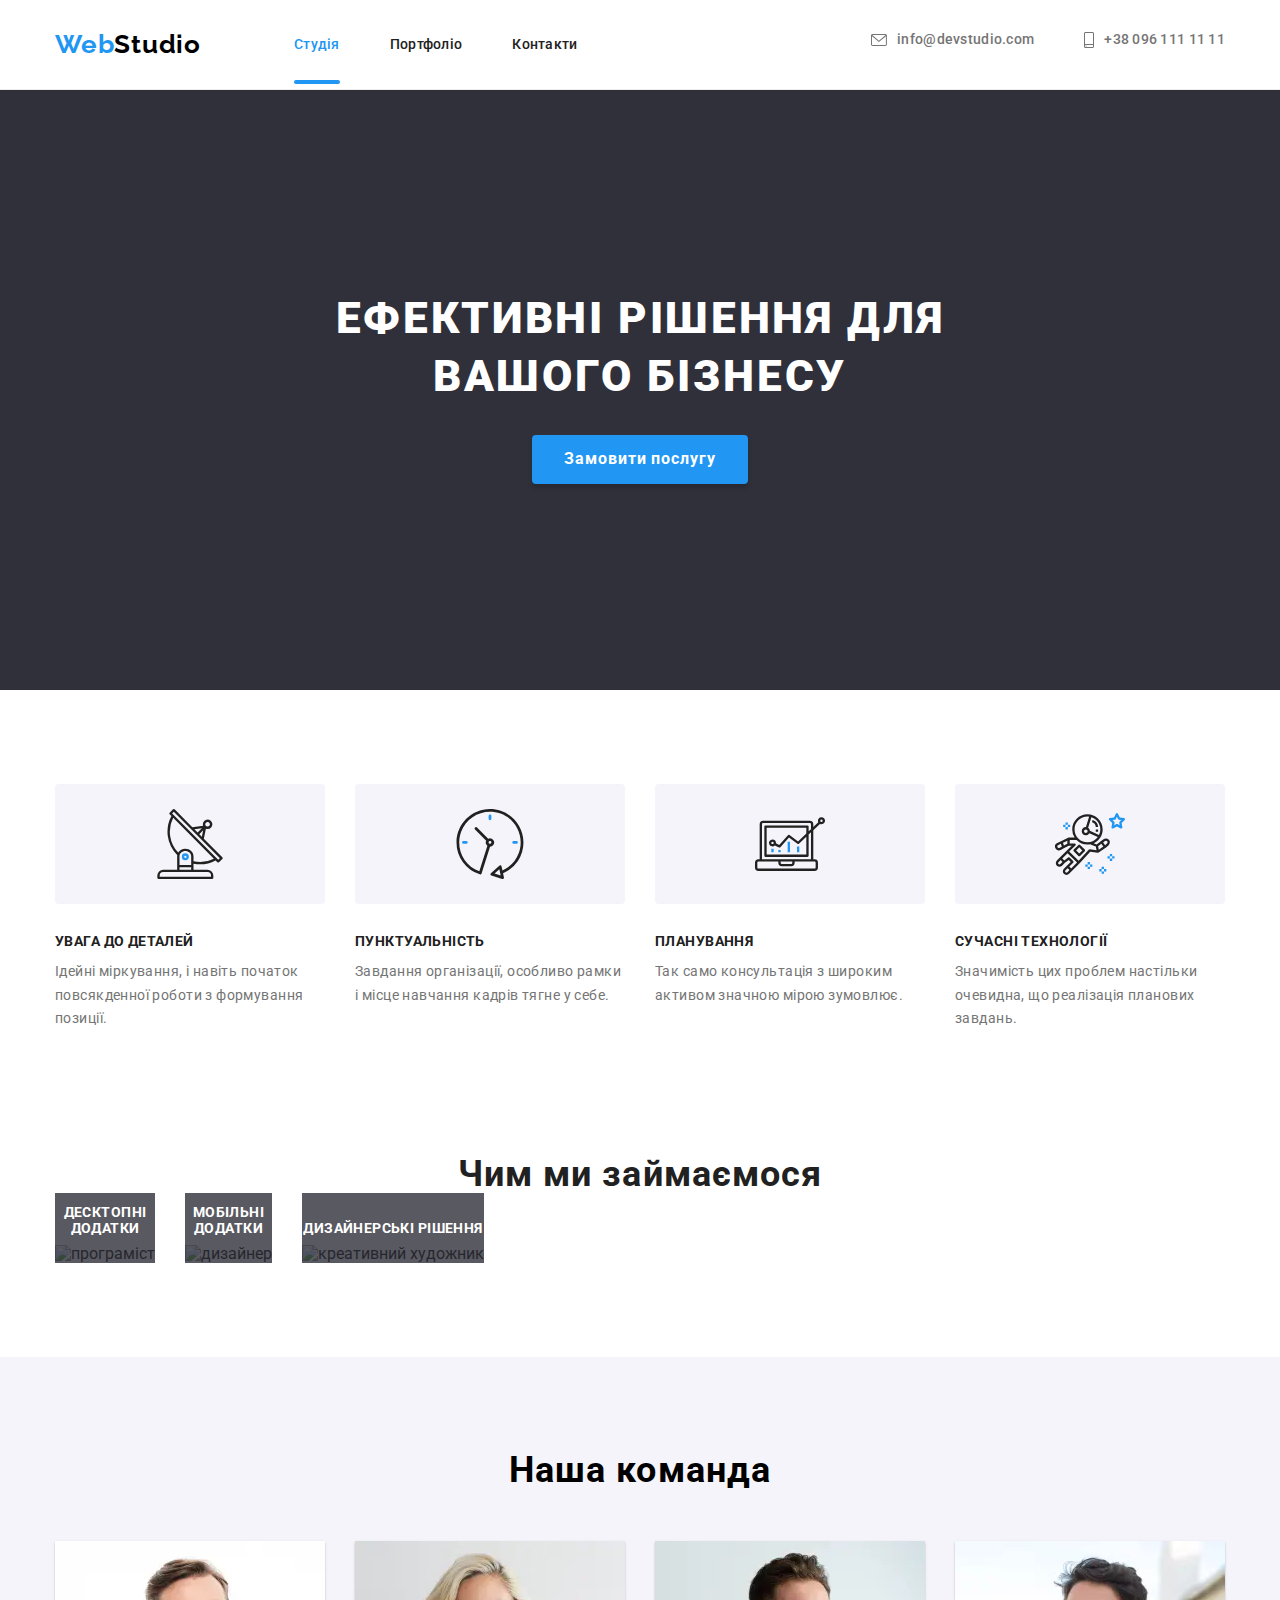
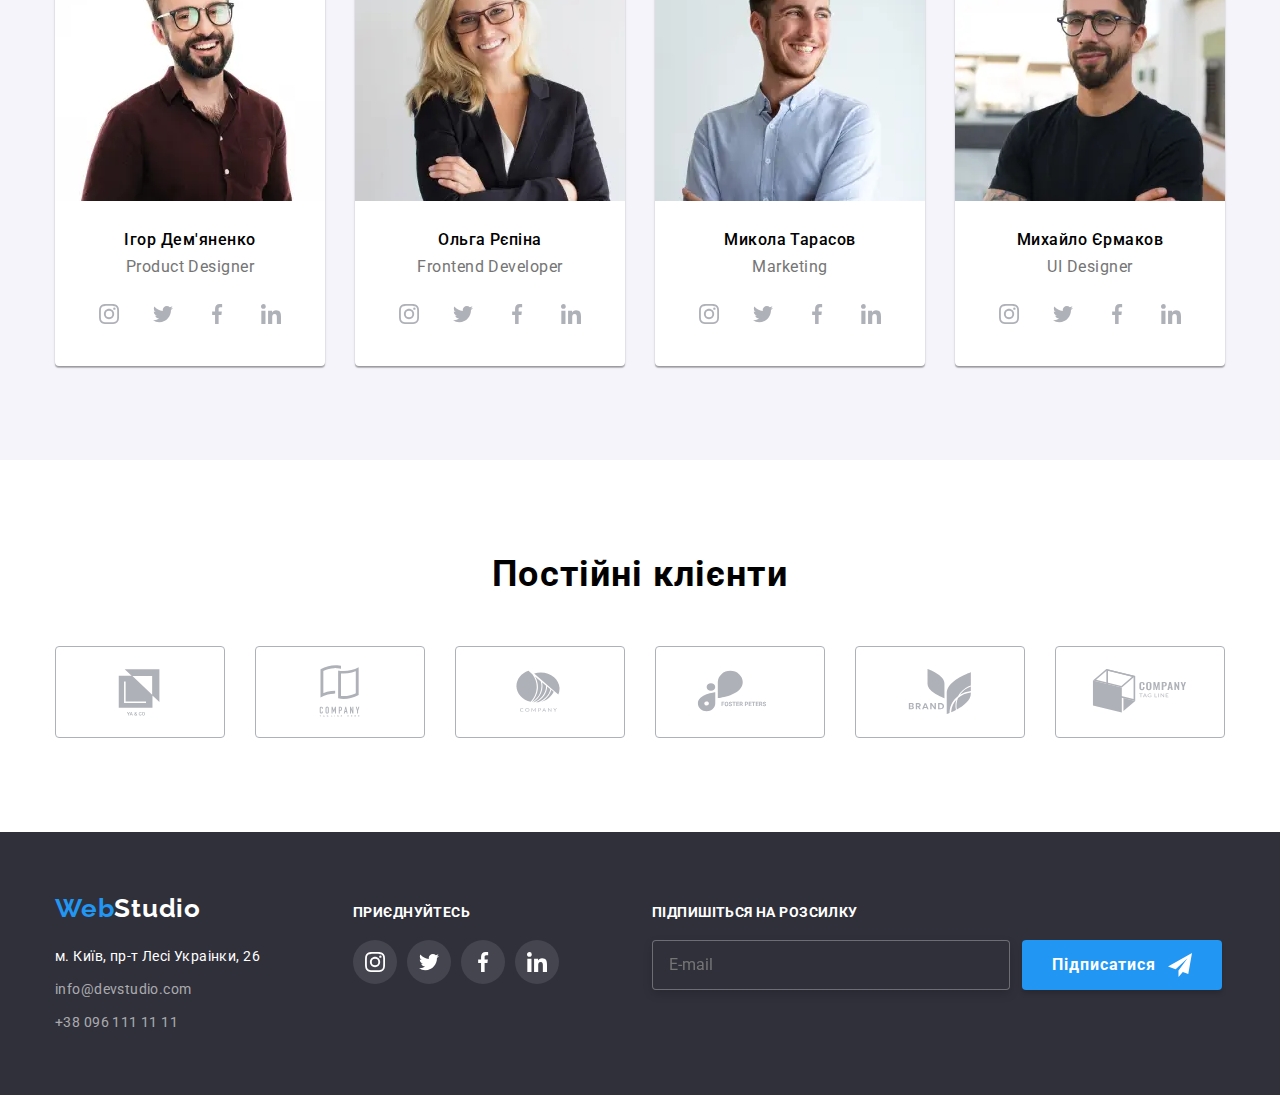
==== commit 1925b76b: "Update index.html" ====
--- a/index.html
+++ b/index.html
@@ -250,10 +250,10 @@
                   />
                   <img
                     loading="lazy"
-                    class="picture"
+                    class="team-list__img "
                     src="./images/designer-desktop.jpg"
                     alt="Designer"
-                    sizes="(min-width:1200px)25vw,(min-width:768px)50vw,100vw"
+                    sizes="(min-width:1200px) 25vw , (min-width:768px) 50vw , 100vw"
                   />
                </picture>
                   
@@ -320,10 +320,10 @@
                   />
                   <img
                     loading="lazy"
-                    class="picture"
+                    class="team-list__img "
                     src="./images/developer-desktop.jpg"
                     alt="developer"
-                    sizes="(min-width:1200px)25vw,(min-width:768px)50vw,100vw"
+                    sizes="(min-width:1200px) 25vw , (min-width:768px) 50vw , 100vw"
                   />
                </picture>
               <div class="team-list__text">
@@ -388,10 +388,10 @@
                   />
                   <img
                     loading="lazy"
-                    class="picture"
+                    class="team-list__img"
                     src="./images/marketing-desktop.jpg"
                     alt="marketing"
-                    sizes="(min-width:1200px)25vw,(min-width:768px)50vw,100vw"
+                    sizes="(min-width:1200px) 25vw , (min-width:768px) 50vw , 100vw"
                   />
                </picture>
               <div class="team-list__text">
@@ -456,10 +456,10 @@
                   />
                   <img
                     loading="lazy"
-                    class="picture"
+                    class="team-list__img"
                     src="./images/ui-desktop.jpg"
                     alt="ui"
-                    sizes="(min-width:1200px)25vw,(min-width:768px)50vw,100vw"
+                    sizes="(min-width:1200px) 25vw, (min-width:768px) 50vw, 100vw"
                   />
                </picture>
               <div class="team-list__text">
--- a/css/main.min.css
+++ b/css/main.min.css
@@ -1 +1 @@
-.backdrop.is-hidden{visibility:hidden;opacity:0;pointer-events:none}.backdrop{position:fixed;z-index:999;width:100%;height:100%;top:0;left:0;opacity:1;background:rgba(0,0,0,.2);-webkit-transition-property:opacity,visibility;transition-property:opacity,visibility;-webkit-transition-duration:250ms;transition-duration:250ms;-webkit-transition-timing-function:cubic-bezier(0.4, 0, 0.2, 1);transition-timing-function:cubic-bezier(0.4, 0, 0.2, 1)}:root{--primary-text-color: #757575;--tittle-text-color: #212121;--accent-color: #2196F3;--background-color: #ffffff;--background-color2: #F5F5F5;--backgroundhero: #2F303A;--logocolor: #000000;--backgroundworklist: #F5F4FA;--background-color-footer: #2F303A;--herobuttonactive: #188CE8;--boxborder: #EEEEEE;--iconcolor: #AFB1B8}body{font-family:"Roboto",sans-serif;background-color:var(--background-color);margin:0}ul{-webkit-margin-before:0;margin-block-start:0;-webkit-margin-after:0;margin-block-end:0}h1,h2,h3,h4,h5,h6,p,ul{margin:0;padding:0}html{-webkit-box-sizing:border-box;box-sizing:border-box}*,*::before,*::after{-webkit-box-sizing:inherit;box-sizing:inherit}.container{padding-left:15px;padding-right:15px;margin-left:auto;margin-right:auto}@media screen and (min-width: 480px){.container{width:480px}}@media screen and (min-width: 768px){.container{width:768px}}@media screen and (min-width: 1200px){.container{width:1200px}}.visually-hidden{position:absolute;white-space:nowrap;width:1px;height:1px;overflow:hidden;border:0;padding:0;clip:rect(0 0 0 0);-webkit-clip-path:inset(50%);clip-path:inset(50%);margin:-1px}.address-list{list-style-type:none;padding-left:0;-webkit-margin-before:0;margin-block-start:0;-webkit-margin-after:0;margin-block-end:0}.address-list__link--accent{font-size:14px;line-height:1.7;letter-spacing:.03em;color:var(--background-color);text-decoration:none;font-family:inherit;font-style:normal;-webkit-transition-property:color;transition-property:color;-webkit-transition-duration:250ms;transition-duration:250ms;-webkit-transition-timing-function:cubic-bezier(0.4, 0, 0.2, 1);transition-timing-function:cubic-bezier(0.4, 0, 0.2, 1)}.address-list__link--accent:hover{color:var(--accent-color)}.address-list__link--accent:focus{color:var(--accent-color)}.address-list__link{font-size:14px;line-height:1.7;letter-spacing:.03em;color:rgba(255,255,255,.6);text-decoration:none;-webkit-transition-property:color;transition-property:color;-webkit-transition-duration:250ms;transition-duration:250ms;-webkit-transition-timing-function:cubic-bezier(0.4, 0, 0.2, 1);transition-timing-function:cubic-bezier(0.4, 0, 0.2, 1);font-family:inherit;font-style:normal}.address-list__link:hover,.address-list__link:focus{color:var(--accent-color)}.address-list__item{margin-bottom:9px}.address-list__item:nth-last-child(1){margin-bottom:0}@media(max-width: 767px){.footer-form{text-align:center}}@media(min-width: 1200px){.footer-form{display:-webkit-box;display:-ms-flexbox;display:flex}}.footer-form__input{background-color:var(--background-color-footer);color:rgba(255,255,255,.6);border:1px solid rgba(255,255,255,.3);-webkit-filter:drop-shadow(0px 4px 4px rgba(0, 0, 0, 0.15));filter:drop-shadow(0px 4px 4px rgba(0, 0, 0, 0.15));border-radius:4px;padding-top:15px;padding-right:auto;padding-bottom:15px;padding-left:16px;outline:none;-webkit-transition-property:border-color;transition-property:border-color;-webkit-transition-duration:250ms;transition-duration:250ms;-webkit-transition-timing-function:cubic-bezier(0.4, 0, 0.2, 1);transition-timing-function:cubic-bezier(0.4, 0, 0.2, 1)}@media(min-width: 1200px){.footer-form__input{width:358px;height:50px}}@media(max-width: 1199px){.footer-form__input{width:450px;height:50px}}.footer-form__input:focus{border-color:var(--accent-color)}.footer-form__btn-send{display:-webkit-box;display:-ms-flexbox;display:flex;-webkit-box-pack:center;-ms-flex-pack:center;justify-content:center;-webkit-box-align:center;-ms-flex-align:center;align-items:center;text-align:center;border:none;border-radius:4px;cursor:pointer;gap:12px;width:200px;height:50px;background-color:var(--accent-color);color:var(--background-color);-webkit-box-shadow:0px 4px 4px rgba(0,0,0,.15);box-shadow:0px 4px 4px rgba(0,0,0,.15);font-weight:700;font-size:16px;line-height:1.9px;letter-spacing:.06em;fill:var(--background-color);-webkit-transition-property:background-color;transition-property:background-color;-webkit-transition-duration:250ms;transition-duration:250ms;-webkit-transition-timing-function:cubic-bezier(0.4, 0, 0.2, 1);transition-timing-function:cubic-bezier(0.4, 0, 0.2, 1)}@media(min-width: 1200px){.footer-form__btn-send{margin-left:12px}}@media(max-width: 767px){.footer-btn-thumb{display:-webkit-box;display:-ms-flexbox;display:flex;-webkit-box-pack:center;-ms-flex-pack:center;justify-content:center;margin-top:20px}}@media(min-width: 768px){.footer-btn-thumb{display:-webkit-box;display:-ms-flexbox;display:flex;-webkit-box-pack:center;-ms-flex-pack:center;justify-content:center;margin-top:20px}}@media(min-width: 1200px){.footer-btn-thumb{margin-top:0}}.footer-form__btn-send:hover,.footer-form__btn-send:focus{background-color:var(--herobuttonactive)}@media(max-width: 767px){.footer-link{text-align:center;margin-top:60px}}@media(min-width: 768px){.footer-link{text-align:center;margin-top:60px}}@media(min-width: 1200px){.footer-link{text-align:start;position:relative;margin-left:93px;margin-top:0}}.footer-link__title{color:var(--background-color);font-weight:700;font-size:14px;line-height:16px;letter-spacing:.03em;text-transform:uppercase;margin-bottom:20px}.footer-contacts__link{font-family:"Raleway",sans-serif;font-style:normal;font-weight:700;font-size:26px;line-height:1.3;letter-spacing:.03em;text-decoration:none;display:block;margin-bottom:20px}.footer-contacts__link .footer-contacts__logo-accent{color:var(--accent-color)}.footer-contacts__link .footer-contacts__logo{color:var(--background-color)}.footer-social-links__title{color:var(--background-color);font-weight:700;font-size:14px;line-height:16px;letter-spacing:.03em;text-transform:uppercase;margin-bottom:20px}.footer-social-links .social-links-list__link{background-color:rgba(255,255,255,.1);fill:var(--background-color);-webkit-transition-property:background-color;transition-property:background-color;-webkit-transition-duration:250ms;transition-duration:250ms;-webkit-transition-timing-function:cubic-bezier(0.4, 0, 0.2, 1);transition-timing-function:cubic-bezier(0.4, 0, 0.2, 1)}.footer-social-links .social-links-list__link:hover,.footer-social-links .social-links-list__link:focus{background-color:var(--accent-color)}footer{padding-top:60px;padding-bottom:60px;background-color:var(--background-color-footer)}.container-footer{padding-left:15px;padding-right:15px;margin-left:auto;margin-right:auto;margin-bottom:0}@media(min-width: 1200px){.container-footer{-webkit-box-align:baseline;-ms-flex-align:baseline;align-items:baseline;width:1200px;display:-webkit-box;display:-ms-flexbox;display:flex}}@media(min-width: 1200px){.footer-contacts+.footer-social-links{margin-left:93px}}@media(max-width: 1199px){.footer-contacts{text-align:center}}@media(max-width: 767px){.footer-social-links{text-align:center;margin-top:60px}}@media(min-width: 768px){.footer-social-links{text-align:center}}@media(min-width: 1200px){.footer-social-links{text-align:start}}@media(min-width: 768px){.footer-table-thumb{-webkit-box-pack:justify;-ms-flex-pack:justify;justify-content:space-between;display:-webkit-box;display:-ms-flexbox;display:flex;margin-left:76px;margin-right:89px}}@media(min-width: 1200px){.footer-table-thumb{margin:0;display:-webkit-box;display:-ms-flexbox;display:flex;-webkit-box-align:baseline;-ms-flex-align:baseline;align-items:baseline}}.nav-contacts{list-style:none;margin:0 0 0 auto;-webkit-padding-start:0;padding-inline-start:0}@media(max-width: 767px){.nav-contacts{display:none}}@media(min-width: 1200px){.nav-contacts{display:-webkit-box;display:-ms-flexbox;display:flex}}@media(max-width: 1199px){.nav-contacts{padding-top:20px;padding-bottom:20px}}@media(min-width: 1200px){.nav-contacts__item-part+.nav-contacts__item-part{margin-left:50px}}@media(min-width: 768px){.nav-contacts__item-part:nth-child(1){margin-bottom:10px}}.nav-contacts__link-part{text-decoration:none;font-weight:500;font-size:14px;line-height:1.1;letter-spacing:.02em;text-align:center;-webkit-box-align:center;-ms-flex-align:center;align-items:center;color:var(--primary-text-color);fill:currentColor;-webkit-transition-property:color;transition-property:color;-webkit-transition-duration:250ms;transition-duration:250ms;-webkit-transition-timing-function:cubic-bezier(0.4, 0, 0.2, 1);transition-timing-function:cubic-bezier(0.4, 0, 0.2, 1)}@media(min-width: 1200px){.nav-contacts__link-part{gap:10px;display:-webkit-box;display:-ms-flexbox;display:flex;padding-top:32px;padding-bottom:32px}}@media(min-width: 768px){.nav-contacts__link-part{display:-webkit-box;display:-ms-flexbox;display:flex;gap:10px}}.nav-contacts__link-part:hover,.nav-contacts__link-part:focus{color:var(--accent-color)}.logo-word{font-family:"Raleway",sans-serif;color:var(--accent-color)}.logo-link{font-family:"Raleway",sans-serif;font-weight:700;font-size:26px;line-height:1.19;color:var(--logocolor);letter-spacing:.03em;text-decoration:none;margin-right:93px;padding-top:24px;padding-bottom:25px}.site-nav{list-style-type:none;display:-webkit-box;display:-ms-flexbox;display:flex;-webkit-padding-start:0;padding-inline-start:0;margin-top:0;margin-bottom:0;-webkit-margin-before:0;margin-block-start:0;-webkit-margin-after:0;margin-block-end:0}.site-nav__link{color:var(--tittle-text-color);font-weight:500;font-size:14px;line-height:1.1;letter-spacing:.02em;text-decoration:none;padding-top:32px;padding-bottom:32px;display:-webkit-box;display:-ms-flexbox;display:flex;-webkit-transition-property:color;transition-property:color;-webkit-transition-duration:250ms;transition-duration:250ms;-webkit-transition-timing-function:cubic-bezier(0.4, 0, 0.2, 1);transition-timing-function:cubic-bezier(0.4, 0, 0.2, 1)}.site-nav__link:hover,.site-nav__link:focus{color:var(--accent-color)}.site-nav .link--current{color:var(--accent-color);position:relative;display:block}.site-nav .link--current::after{content:" ";position:absolute;left:0;bottom:0;display:block;width:100%;height:4px;background-color:var(--accent-color);border-radius:2px}.site-nav__item{margin-right:50px}.site-nav__item:last-child{margin-right:0}@media(max-width: 767px){.site-nav{display:none}}.page-header{border-bottom:1px solid #ececec}.header-box{display:-webkit-box;display:-ms-flexbox;display:flex}.main-nav{display:-webkit-box;display:-ms-flexbox;display:flex;-webkit-box-align:center;-ms-flex-align:center;align-items:center}.hero{max-width:1600px;background-color:var(--backgroundhero);text-align:center;background-repeat:no-repeat;background-size:1600px;background-position:center;margin:0 auto;background-size:cover}.hero__title{font-weight:900;color:var(--background-color);text-align:center;letter-spacing:.06em;text-transform:uppercase;margin-top:0;margin-bottom:30px;margin-left:auto;margin-right:auto}@media(min-width: 1200px){.hero__title{width:696px;font-size:44px;line-height:1.3}}@media(max-width: 1199px){.hero__title{width:360px;font-size:26px;line-height:1.6}}.hero__button{background:var(--accent-color);-webkit-box-shadow:0px 4px 4px rgba(0,0,0,.15);box-shadow:0px 4px 4px rgba(0,0,0,.15);border-radius:4px;font-weight:700;font-size:16px;line-height:1.8;display:inline-block;-webkit-box-align:center;-ms-flex-align:center;align-items:center;text-align:center;letter-spacing:.06em;color:var(--background-color);cursor:pointer;padding:10px 32px 10px 32px;border:none;-webkit-transition-property:background-color;transition-property:background-color;-webkit-transition-duration:250ms;transition-duration:250ms;-webkit-transition-timing-function:cubic-bezier(0.4, 0, 0.2, 1);transition-timing-function:cubic-bezier(0.4, 0, 0.2, 1)}.hero__button:hover{background-color:var(--herobuttonactive)}.hero__button:focus{background-color:var(--herobuttonactive)}@media screen and (min-device-pixel-ratio: 2)and (max-width: 767px),screen and (-webkit-min-device-pixel-ratio: 2)and (max-width: 767px),screen and (min-resolution: 192dpi)and (max-width: 767px),screen and (min-resolution: 2dppx)and (max-width: 767px){.hero{background-image:-webkit-gradient(linear, left top, left bottom, from(rgba(47, 48, 58, 0.4)), to(rgba(47, 48, 58, 0.4))),url(../../images/Header-img-mob2.jpg);background-image:linear-gradient(rgba(47, 48, 58, 0.4), rgba(47, 48, 58, 0.4)),url(../../images/Header-img-mob2.jpg)}}@media screen and (max-width: 767px){.hero{background-image:-webkit-gradient(linear, left top, left bottom, from(rgba(47, 48, 58, 0.4)), to(rgba(47, 48, 58, 0.4))),url(../../images/Header-img-mob.jpg);background-image:linear-gradient(rgba(47, 48, 58, 0.4), rgba(47, 48, 58, 0.4)),url(../../images/Header-img-mob.jpg);background-repeat:no-repeat;background-size:cover;padding:118px 0 118px 0}}@media screen and (min-device-pixel-ratio: 2)and (min-width: 768px),screen and (-webkit-min-device-pixel-ratio: 2)and (min-width: 768px),screen and (min-resolution: 192dpi)and (min-width: 768px),screen and (min-resolution: 2dppx)and (min-width: 768px){.hero{background-image:-webkit-gradient(linear, left top, left bottom, from(rgba(47, 48, 58, 0.4)), to(rgba(47, 48, 58, 0.4))),url(../../images/Header-img-tablet2.jpg);background-image:linear-gradient(rgba(47, 48, 58, 0.4), rgba(47, 48, 58, 0.4)),url(../../images/Header-img-tablet2.jpg);background-repeat:no-repeat;background-size:cover;padding:118px 0 118px 0}}@media screen and (min-width: 768px){.hero{background-image:-webkit-gradient(linear, left top, left bottom, from(rgba(47, 48, 58, 0.4)), to(rgba(47, 48, 58, 0.4))),url(../../images/Header-img-tablet.jpg);background-image:linear-gradient(rgba(47, 48, 58, 0.4), rgba(47, 48, 58, 0.4)),url(../../images/Header-img-tablet.jpg);padding:118px 0 118px 0;background-repeat:no-repeat;background-size:cover;padding:118px 0 118px 0}}@media screen and (min-device-pixel-ratio: 2)and (min-width: 1200px),screen and (-webkit-min-device-pixel-ratio: 2)and (min-width: 1200px),screen and (min-resolution: 192dpi)and (min-width: 1200px),screen and (min-resolution: 2dppx)and (min-width: 1200px){.hero{background-image:-webkit-gradient(linear, left top, left bottom, from(rgba(47, 48, 58, 0.4)), to(rgba(47, 48, 58, 0.4))),url(../../images/imghero2.jpg);background-image:linear-gradient(rgba(47, 48, 58, 0.4), rgba(47, 48, 58, 0.4)),url(../../images/imghero2.jpg);padding:200px 0 200px 0;background-repeat:no-repeat;height:600px}}@media screen and (min-width: 1200px){.hero{background-image:-webkit-gradient(linear, left top, left bottom, from(rgba(47, 48, 58, 0.4)), to(rgba(47, 48, 58, 0.4))),url(../../images/Imghero.jpg);background-image:linear-gradient(rgba(47, 48, 58, 0.4), rgba(47, 48, 58, 0.4)),url(../../images/Imghero.jpg);padding:200px 0 200px 0;background-repeat:no-repeat;background-size:cover;height:600px;background-size:1600px;max-width:1600px}}.modal{position:absolute;top:50%;left:50%;-webkit-transform:translate(-50%, -50%);transform:translate(-50%, -50%);background:var(--background-color);-webkit-box-shadow:0px 1px 3px rgba(0,0,0,.12),0px 1px 1px rgba(0,0,0,.14),0px 2px 1px rgba(0,0,0,.2);box-shadow:0px 1px 3px rgba(0,0,0,.12),0px 1px 1px rgba(0,0,0,.14),0px 2px 1px rgba(0,0,0,.2);border-radius:4px;padding:40px 40px 40px 40px}@media(max-width: 1199px){.modal{width:450px;height:609px}}@media(min-width: 1200px){.modal{width:528px;height:581px}}.modal__caption{font-weight:700;font-size:20px;line-height:23px;text-align:center;letter-spacing:.03em;color:var(--tittle-text-color);margin-bottom:12px}.close-button{display:-webkit-box;display:-ms-flexbox;display:flex;-webkit-box-pack:center;-ms-flex-pack:center;justify-content:center;-webkit-box-align:center;-ms-flex-align:center;align-items:center;position:absolute;top:8px;right:9px;width:30px;border:1px solid rgba(0,0,0,.1);height:30px;border-radius:50%;background-color:var(--background-color);cursor:pointer;fill:var(--logocolor)}.close-button:hover,.close-button:focus{fill:var(--accent-color)}.form-label{display:block;font-weight:400;font-size:12px;line-height:14px;letter-spacing:.01em;color:var(--primary-text-color);margin-bottom:4px;margin-top:10px}.form-label:nth-child(1){margin-top:0}.form-label:nth-child(4){margin-top:0}.form-comment{width:100%;height:120px;padding:12px 16px 12px 16px;resize:none;border:1px solid rgba(33,33,33,.2);border-radius:4px;outline:none;-webkit-transition-property:border-color;transition-property:border-color;-webkit-transition-duration:250ms;transition-duration:250ms;-webkit-transition-timing-function:cubic-bezier(0.4, 0, 0.2, 1);transition-timing-function:cubic-bezier(0.4, 0, 0.2, 1)}.form-comment:focus{border-color:var(--accent-color)}.form-control{position:relative}.form-comment-thumb{margin-top:10px;margin-bottom:20px}.form-input{width:100%;height:40px;padding:11px 12px 11px 42px;border:1px solid rgba(33,33,33,.2);border-radius:4px;outline:none;-webkit-transition-property:border-color;transition-property:border-color;-webkit-transition-duration:250ms;transition-duration:250ms;-webkit-transition-timing-function:cubic-bezier(0.4, 0, 0.2, 1);transition-timing-function:cubic-bezier(0.4, 0, 0.2, 1)}.form-input:focus{border-color:var(--accent-color)}.form-icon{position:absolute;top:50%;left:12px;-webkit-transform:translateY(-50%);transform:translateY(-50%);fill:currentColor;-webkit-transition-property:fill;transition-property:fill;-webkit-transition-duration:250ms;transition-duration:250ms;-webkit-transition-timing-function:cubic-bezier(0.4, 0, 0.2, 1);transition-timing-function:cubic-bezier(0.4, 0, 0.2, 1)}.form-control:focus-within .form-icon{fill:var(--accent-color)}.link-terms{color:var(--accent-color)}.btn-modal{font-weight:700;font-size:16px;line-height:30px;display:-webkit-box;display:-ms-flexbox;display:flex;-webkit-box-align:center;-ms-flex-align:center;align-items:center;text-align:center;cursor:pointer;letter-spacing:.06em;color:var(--background-color);background-color:var(--accent-color);-webkit-box-shadow:0px 4px 4px rgba(0,0,0,.15);box-shadow:0px 4px 4px rgba(0,0,0,.15);border-radius:4px;padding:10px 52px 10px 52px;border:none;-webkit-box-shadow:0px 1px 3px rgba(0,0,0,.12),0px 1px 1px rgba(0,0,0,.14),0px 2px 1px rgba(0,0,0,.2);box-shadow:0px 1px 3px rgba(0,0,0,.12),0px 1px 1px rgba(0,0,0,.14),0px 2px 1px rgba(0,0,0,.2);-webkit-transition-property:background-color;transition-property:background-color;-webkit-transition-duration:250ms;transition-duration:250ms;-webkit-transition-timing-function:cubic-bezier(0.4, 0, 0.2, 1);transition-timing-function:cubic-bezier(0.4, 0, 0.2, 1)}.btn-modal:focus,.btn-modal:hover{background-color:var(--herobuttonactive)}.btn-modal-thumb{display:-webkit-box;display:-ms-flexbox;display:flex;-webkit-box-pack:center;-ms-flex-pack:center;justify-content:center}.form-checkbox{position:relative;display:-webkit-box;display:-ms-flexbox;display:flex;-webkit-box-align:center;-ms-flex-align:center;align-items:center;padding-left:12px;margin-bottom:30px}.checkbox-input{-webkit-appearance:none;-moz-appearance:none;appearance:none;position:absolute;padding-left:12px}.checkbox-label{position:absolute;display:block;font-weight:400;font-size:14px;line-height:24px;letter-spacing:.03em;color:var(--primary-text-color);padding-left:24px;padding-bottom:0}.checkbox-icon{width:16px;height:15px;fill:var(--background-color);border:2px solid;border-radius:2px;-webkit-transition-property:fill;transition-property:fill;-webkit-transition-duration:250ms;transition-duration:250ms;-webkit-transition-timing-function:cubic-bezier(0.4, 0, 0.2, 1);transition-timing-function:cubic-bezier(0.4, 0, 0.2, 1)}.checkbox-input:checked~.checkbox-icon{background-color:var(--accent-color);border:none}@media(max-width: 1199px){.benefits{padding-top:60px;padding-bottom:60px}}@media(min-width: 1200px){.benefits{padding-top:94px;padding-bottom:94px}}.benefits__notitle{position:absolute;white-space:nowrap;width:1px;height:1px;overflow:hidden;border:0;padding:0;clip:rect(0 0 0 0);-webkit-clip-path:inset(50%);clip-path:inset(50%);margin:-1px}.benefints-list{list-style:none;display:-webkit-box;display:-ms-flexbox;display:flex;-ms-flex-wrap:wrap;flex-wrap:wrap;-webkit-box-pack:center;-ms-flex-pack:center;justify-content:center;-webkit-padding-start:0px;padding-inline-start:0px;margin-left:auto;margin-right:auto;-webkit-margin-before:0;margin-block-start:0;-webkit-margin-after:0;margin-block-end:0}.benefints-list__item{-webkit-box-pack:center;-ms-flex-pack:center;justify-content:center;-webkit-box-align:center;-ms-flex-align:center;align-items:center}@media(max-width: 767px){.benefints-list__item{margin-top:30px}}@media(min-width: 768px){.benefints-list__item{width:354px}}@media(min-width: 1200px){.benefints-list__item{width:270px;margin-right:30px}}@media(max-width: 767px){.benefints-list__item:nth-child(1){margin-top:0}}@media(min-width: 768px){.benefints-list__item:nth-child(1),.benefints-list__item:nth-child(3){margin-right:30px}}@media(min-width: 768px){.benefints-list__item:nth-child(1),.benefints-list__item:nth-child(2){margin-bottom:30px}}.benefints-list__item:last-child{margin-right:0px}.benefints-list__caption{font-weight:700;font-size:14px;line-height:1.1;letter-spacing:.03em;text-transform:uppercase;color:var(--tittle-text-color);text-transform:uppercase;-webkit-margin-before:0;margin-block-start:0;-webkit-margin-after:0;margin-block-end:0;margin-bottom:10px}@media(max-width: 767px){.benefints-list__caption{text-align:center;margin-top:30px;margin-bottom:10px}}.benefints-list__text{font-size:14px;line-height:1.7;letter-spacing:.03em;color:var(--primary-text-color);-webkit-margin-before:0;margin-block-start:0;-webkit-margin-after:0;margin-block-end:0}.benefints-list__icon-part{-webkit-box-pack:center;-ms-flex-pack:center;justify-content:center;text-align:center;-webkit-box-align:center;-ms-flex-align:center;align-items:center;border-radius:4px;background-color:var(--backgroundworklist)}@media(max-width: 767px){.benefints-list__icon-part{display:-webkit-box;display:-ms-flexbox;display:flex;-ms-flex-wrap:wrap;flex-wrap:wrap;height:120px;width:450px}}@media(min-width: 768px){.benefints-list__icon-part{display:-webkit-box;display:-ms-flexbox;display:flex;-ms-flex-wrap:wrap;flex-wrap:wrap;height:120px;width:354px;margin-bottom:30px}}@media(min-width: 1200px){.benefints-list__icon-part{display:-webkit-box;display:-ms-flexbox;display:flex;width:270px;height:120px;margin-bottom:30px}}.clients{padding-top:94px;padding-bottom:94px}.clients__title{text-align:center;font-weight:700;font-size:36px;line-height:1.16;letter-spacing:.03em;-webkit-margin-before:0;margin-block-start:0;-webkit-margin-after:0;margin-block-end:0;margin-bottom:50px}.clients-list{list-style:none;gap:30px;-webkit-box-pack:center;-ms-flex-pack:center;justify-content:center}@media(max-width: 1199px){.clients-list{display:-webkit-box;display:-ms-flexbox;display:flex;-ms-flex-wrap:wrap;flex-wrap:wrap}}@media(min-width: 1200px){.clients-list{display:-webkit-box;display:-ms-flexbox;display:flex;-ms-flex-wrap:nowrap;flex-wrap:nowrap}}.clients-list__link{display:-webkit-box;display:-ms-flexbox;display:flex;-webkit-box-align:center;-ms-flex-align:center;align-items:center;-webkit-box-pack:center;-ms-flex-pack:center;justify-content:center;width:100%;height:100%;border-radius:4px;border:1px solid var(--iconcolor);fill:var(--iconcolor);border-color:var(--iconcolor);-webkit-transition-property:fill,border-color;transition-property:fill,border-color;-webkit-transition-duration:250ms;transition-duration:250ms;-webkit-transition-timing-function:cubic-bezier(0.4, 0, 0.2, 1);transition-timing-function:cubic-bezier(0.4, 0, 0.2, 1)}.clients-list__link:hover,.clients-list__link:focus{fill:var(--accent-color);border-color:var(--accent-color)}@media(max-width: 767px){.clients-list__item{width:210px;height:92px}}@media(min-width: 768px){.clients-list__item{width:226px;height:92px;display:-webkit-box;display:-ms-flexbox;display:flex;-ms-flex-wrap:wrap;flex-wrap:wrap}}@media(min-width: 1200px){.clients-list__item{width:170px;height:92px;display:-webkit-box;display:-ms-flexbox;display:flex;-ms-flex-wrap:nowrap;flex-wrap:nowrap;-ms-flex-preferred-size:calc((100% - 90px)/4);flex-basis:calc((100% - 90px)/4)}}.team{padding-top:94px;padding-bottom:94px;background:var(--backgroundworklist)}.team__title{font-weight:700;font-size:36px;line-height:1.1;letter-spacing:.03em;text-align:center;margin:0}.team-list__img{display:block;max-width:100%;height:auto}.team-list{list-style-type:none;-webkit-padding-start:0px;padding-inline-start:0px;-webkit-margin-before:0;margin-block-start:0;-webkit-margin-after:0;margin-block-end:0}@media(min-width: 768px){.team-list{display:-webkit-box;display:-ms-flexbox;display:flex;-ms-flex-wrap:wrap;flex-wrap:wrap}}@media(min-width: 1200px){.team-list{display:-webkit-box;display:-ms-flexbox;display:flex;margin-top:50px}}@media(max-width: 1199px){.team-list{margin-top:30px}}@media(max-width: 767px){.team-list__text{padding:30px 122px 24px 122px}}@media(min-width: 768px){.team-list__text{padding:30px 74px 24px 74px}}@media(min-width: 1200px){.team-list__text{padding:30px}}.team-list__name{font-weight:500;font-size:16px;line-height:1.1;letter-spacing:.03em;text-align:center;-webkit-margin-before:0;margin-block-start:0;-webkit-margin-after:0;margin-block-end:0}.team-list__job{font-size:16px;line-height:1.1;letter-spacing:.03em;color:var(--primary-text-color);text-align:center;-webkit-margin-before:0;margin-block-start:0;-webkit-margin-after:0;margin-block-end:0;margin-top:10px}.team-list__card{background:var(--background-color);-webkit-box-shadow:0px 1px 3px rgba(0,0,0,.12),0px 1px 1px rgba(0,0,0,.14),0px 2px 1px rgba(0,0,0,.2);box-shadow:0px 1px 3px rgba(0,0,0,.12),0px 1px 1px rgba(0,0,0,.14),0px 2px 1px rgba(0,0,0,.2);border-radius:0px 0px 4px 4px}@media(max-width: 767px){.team-list__card{margin-bottom:30px}}@media(min-width: 1200px){.team-list__card{margin-right:30px}}@media(min-width: 768px){.team-list__card:nth-child(1),.team-list__card:nth-child(3){margin-right:30px}}@media(min-width: 768px){.team-list__card:nth-child(3),.team-list__card:nth-child(4){margin-top:30px}}@media(min-width: 1200px){.team-list__card:nth-child(3),.team-list__card:nth-child(4){margin-top:0}}@media(max-width: 767px){.team-list__card:nth-last-child(1){margin-bottom:0px}}@media(min-width: 1200px){.team-list__card:nth-last-child(1){margin-right:0px}}.todolist{padding-bottom:94px}.todolist__title{font-weight:700;font-size:36px;line-height:1.1;letter-spacing:.03em;color:var(--tittle-text-color);text-align:center;margin:0}@media(max-width: 1199px){.todolist__title{display:none}}.work-list{list-style-type:none;display:-webkit-box;display:-ms-flexbox;display:flex;-webkit-padding-start:0;padding-inline-start:0;-webkit-margin-before:0;margin-block-start:0;-webkit-margin-after:0;margin-block-end:0;margin-top:50px}.work-list__item{margin-right:30px}.work-list__item:last-child{margin-right:0}.work-list__img{display:block;width:100%}.work-list__box{position:relative}.work-list__thumb{display:-webkit-box;display:-ms-flexbox;display:flex;-webkit-box-pack:center;-ms-flex-pack:center;justify-content:center;text-align:center;position:absolute;bottom:0;width:100%;height:70px;background-color:rgba(47,48,58,.8)}.work-list__thumb-text{position:absolute;margin:0;bottom:0;padding:27px 0;font-weight:700;font-size:14px;line-height:1.143;letter-spacing:.03em;text-transform:uppercase;color:var(--background-color)}@media(max-width: 1199px){.work-list{display:none}}.social-links-list{display:-webkit-box;display:-ms-flexbox;display:flex;list-style:none;-webkit-box-pack:center;-ms-flex-pack:center;justify-content:center;-webkit-padding-start:0;padding-inline-start:0;margin-top:16px}.social-links-list__icon:nth-last-child(1){margin-right:0}.social-links-list__icon{width:44px;height:44px;margin-right:10px}.social-links-list__link{display:-webkit-box;display:-ms-flexbox;display:flex;-webkit-box-align:center;-ms-flex-align:center;align-items:center;-webkit-box-pack:center;-ms-flex-pack:center;justify-content:center;width:100%;height:100%;border-radius:50%;fill:var(--iconcolor);background-color:var(--background-color);-webkit-transition-property:fill,background-color;transition-property:fill,background-color;-webkit-transition-duration:250ms;transition-duration:250ms;-webkit-transition-timing-function:cubic-bezier(0.4, 0, 0.2, 1);transition-timing-function:cubic-bezier(0.4, 0, 0.2, 1)}.social-links-list__link:hover,.social-links-list__link:focus{fill:var(--background-color);background-color:var(--accent-color)}.main-content{padding-top:94px}.portfolio-notitle{position:absolute;white-space:nowrap;width:1px;height:1px;overflow:hidden;border:0;padding:0;clip:rect(0 0 0 0);-webkit-clip-path:inset(50%);clip-path:inset(50%);margin:-1px}.button-list{list-style:none;display:-webkit-box;display:-ms-flexbox;display:flex;-webkit-box-pack:center;-ms-flex-pack:center;justify-content:center;-webkit-padding-start:0px;padding-inline-start:0px;-webkit-margin-before:0;margin-block-start:0;-webkit-margin-after:0;margin-block-end:0;margin-bottom:50px}.button-list__item{-webkit-padding-start:0;padding-inline-start:0;margin-right:9px}.button-list__item:nth-last-child(1){margin-right:0}.button-list__btn{background:var(--backgroundworklist);border-radius:4px;text-align:center;letter-spacing:.03em;color:var(--tittle-text-color);cursor:pointer;font-family:inherit;font-weight:500;line-height:1.625;font-size:16px;padding:6px 22px 6px 22px;border:0;-webkit-transition-property:color,background-color,-webkit-box-shadow;transition-property:color,background-color,-webkit-box-shadow;transition-property:color,background-color,box-shadow;transition-property:color,background-color,box-shadow,-webkit-box-shadow;-webkit-transition-duration:250ms;transition-duration:250ms;-webkit-transition-timing-function:cubic-bezier(0.4, 0, 0.2, 1);transition-timing-function:cubic-bezier(0.4, 0, 0.2, 1)}.button-list__btn:hover,.button-list__btn:focus{color:var(--background-color);background-color:var(--accent-color);-webkit-box-shadow:0px 3px 1px rgba(0,0,0,.1),0px 1px 2px rgba(0,0,0,.08),0px 2px 2px rgba(0,0,0,.12);box-shadow:0px 3px 1px rgba(0,0,0,.1),0px 1px 2px rgba(0,0,0,.08),0px 2px 2px rgba(0,0,0,.12)}.button-list__btn--current{color:var(--background-color);background-color:var(--accent-color)}.img-list{display:-webkit-box;display:-ms-flexbox;display:flex;-ms-flex-wrap:wrap;flex-wrap:wrap;margin-bottom:-30px;margin-right:-30px;-webkit-padding-start:0;padding-inline-start:0;-webkit-margin-before:0;margin-block-start:0;-webkit-margin-after:0;margin-block-end:0;padding-bottom:94px}.img-list__pic{display:block;max-width:100%;height:auto}.img-list__link{text-decoration:none;display:block;-webkit-transition-property:-webkit-box-shadow;transition-property:-webkit-box-shadow;transition-property:box-shadow;transition-property:box-shadow, -webkit-box-shadow;-webkit-transition-duration:250ms;transition-duration:250ms;-webkit-transition-timing-function:cubic-bezier(0.4, 0, 0.2, 1);transition-timing-function:cubic-bezier(0.4, 0, 0.2, 1)}.img-list__link:hover,.img-list__link:focus{-webkit-box-shadow:0px 1px 1px rgba(0,0,0,.12),0px 4px 4px rgba(0,0,0,.06),1px 4px 6px rgba(0,0,0,.16);box-shadow:0px 1px 1px rgba(0,0,0,.12),0px 4px 4px rgba(0,0,0,.06),1px 4px 6px rgba(0,0,0,.16)}.img-list__link:hover .img-list__card-overlay{-webkit-transform:translateY(0);transform:translateY(0)}.img-list__box{display:block;-webkit-box-sizing:border-box;box-sizing:border-box;background:var(--background-color);width:370px;height:404px;margin-right:30px;margin-bottom:30px}.img-list__img-title{font-weight:700;font-size:18px;line-height:2;letter-spacing:.06em;color:var(--tittle-text-color);-webkit-margin-before:0;margin-block-start:0;-webkit-margin-after:0;margin-block-end:0}.img-list__card-text{padding-top:20px;padding-bottom:20px;padding-left:24px;padding-right:24px;-webkit-margin-before:0;margin-block-start:0;-webkit-margin-after:0;margin-block-end:0;margin:0;border:1px solid var(--boxborder);border-top:none}.img-list__overlay{position:relative;overflow:hidden}.img-list__text-overlay{margin:0;padding:63px 24px;font-weight:400;font-size:18px;line-height:1.56;letter-spacing:.03em;color:var(--background-color)}.img-list__card-overlay{position:absolute;background-color:rgba(33,150,243,.9);top:0;left:0;width:100%;height:100%;-webkit-transform:translateY(100%);transform:translateY(100%);-webkit-transition-property:opacity,-webkit-transform;transition-property:opacity,-webkit-transform;transition-property:transform,opacity;transition-property:transform,opacity,-webkit-transform;-webkit-transition-duration:250ms;transition-duration:250ms;-webkit-transition-timing-function:cubic-bezier(0.4, 0, 0.2, 1);transition-timing-function:cubic-bezier(0.4, 0, 0.2, 1);pointer-events:none}.img-list__img-name{font-size:16px;line-height:1.8;color:var(--primary-text-color);-webkit-margin-before:0;margin-block-start:0;-webkit-margin-after:0;margin-block-end:0;margin-top:4px}.menu-toggle{min-height:40px;min-width:40px;display:-webkit-box;display:-ms-flexbox;display:flex;-webkit-box-align:center;-ms-flex-align:center;align-items:center;-webkit-box-pack:center;-ms-flex-pack:center;justify-content:center;position:absolute;top:21px;right:25px;margin:0;padding:0;background-color:rgba(0,0,0,0);cursor:pointer;border:none;border-radius:50%;outline:none}.menu-toggle-btn{min-height:40px;min-width:40px;display:-webkit-box;display:-ms-flexbox;display:flex;-webkit-box-align:center;-ms-flex-align:center;align-items:center;-webkit-box-pack:center;-ms-flex-pack:center;justify-content:center;position:absolute;top:21px;right:25px;margin:0;padding:0;background-color:rgba(0,0,0,0);cursor:pointer;border:none;border-radius:50%;outline:none;border:1px solid rgba(0,0,0,.1);fill:var(--logocolor)}.menu-toggle-btn:hover,.menu-toggle-btn:focus{fill:var(--accent-color)}@media(min-width: 768px){.menu-toggle{display:none}}.menu-toggle:hover,.menu-toggle:focus{fill:var(--accent-color)}.menu-container{position:fixed;top:0;left:0;width:100vw;height:100vh;padding:48px 40px 48px 40px;background-color:var(--background-color);z-index:999;-webkit-transform:translateX(100%);transform:translateX(100%);-webkit-transition:-webkit-transform 250ms ease-in-out;transition:-webkit-transform 250ms ease-in-out;transition:transform 250ms ease-in-out;transition:transform 250ms ease-in-out, -webkit-transform 250ms ease-in-out}.menu-container.is-open{-webkit-transform:translateX(0);transform:translateX(0)}.menu-container .menu-toggle{position:absolute;top:16px;right:16px;color:#fff}.mobile-menu{display:block;padding:0;margin:0;list-style:none}.mobile-menu-link{margin-bottom:32px}.mobile-menu .link{display:block;color:var(--tittle-text-color);text-decoration:none;font-weight:500;font-size:40px;line-height:47px;letter-spacing:.02em}.mobile-menu .link:hover,.mobile-menu .link:focus{color:var(--accent-color)}.mobile-menu-contacts{display:-webkit-box;display:-ms-flexbox;display:flex;-webkit-box-orient:vertical;-webkit-box-direction:normal;-ms-flex-direction:column;flex-direction:column;list-style:none;margin-bottom:64px}.mobile-menu-tel{text-decoration:none;color:var(--accent-color);font-weight:500;font-size:34px;line-height:40px;letter-spacing:.02em}.mobile-menu-item{margin-bottom:32px}.mobile-menu-mail{text-decoration:none;color:var(--primary-text-color);font-weight:500;font-size:24px;line-height:28px;letter-spacing:.02em}.mobile-menu-mail:hover,.mobile-menu-mail:focus{color:var(--accent-color)}.mobile-menu-social-links{display:-webkit-box;display:-ms-flexbox;display:flex;list-style:none;gap:20px}.mobile-menu-soclink{text-decoration:none;font-weight:500;font-size:18px;line-height:22px;letter-spacing:.02em;color:var(--accent-color)}.link-border{height:0;width:22px;border:1px solid rgba(33,33,33,.2);-webkit-transform:rotate(90deg);transform:rotate(90deg)}.mobile-menu-thumb{position:absolute;bottom:43px;-webkit-box-orient:vertical;-webkit-box-direction:normal;-ms-flex-direction:column;flex-direction:column;-ms-flex-line-pack:end;align-content:flex-end}/*# sourceMappingURL=main.min.css.map */+.backdrop.is-hidden{visibility:hidden;opacity:0;pointer-events:none}.backdrop{position:fixed;z-index:999;width:100%;height:100%;top:0;left:0;opacity:1;background:rgba(0,0,0,.2);-webkit-transition-property:opacity,visibility;transition-property:opacity,visibility;-webkit-transition-duration:250ms;transition-duration:250ms;-webkit-transition-timing-function:cubic-bezier(0.4, 0, 0.2, 1);transition-timing-function:cubic-bezier(0.4, 0, 0.2, 1)}:root{--primary-text-color: #757575;--tittle-text-color: #212121;--accent-color: #2196F3;--background-color: #ffffff;--background-color2: #F5F5F5;--backgroundhero: #2F303A;--logocolor: #000000;--backgroundworklist: #F5F4FA;--background-color-footer: #2F303A;--herobuttonactive: #188CE8;--boxborder: #EEEEEE;--iconcolor: #AFB1B8}body{font-family:"Roboto",sans-serif;background-color:var(--background-color);margin:0}ul{-webkit-margin-before:0;margin-block-start:0;-webkit-margin-after:0;margin-block-end:0}h1,h2,h3,h4,h5,h6,p,ul{margin:0;padding:0}html{-webkit-box-sizing:border-box;box-sizing:border-box}*,*::before,*::after{-webkit-box-sizing:inherit;box-sizing:inherit}.container{padding-left:15px;padding-right:15px;margin-left:auto;margin-right:auto}@media screen and (min-width: 480px){.container{width:480px}}@media screen and (min-width: 768px){.container{width:768px}}@media screen and (min-width: 1200px){.container{width:1200px}}.visually-hidden{position:absolute;white-space:nowrap;width:1px;height:1px;overflow:hidden;border:0;padding:0;clip:rect(0 0 0 0);-webkit-clip-path:inset(50%);clip-path:inset(50%);margin:-1px}.address-list{list-style-type:none;padding-left:0;-webkit-margin-before:0;margin-block-start:0;-webkit-margin-after:0;margin-block-end:0}.address-list__link--accent{font-size:14px;line-height:1.7;letter-spacing:.03em;color:var(--background-color);text-decoration:none;font-family:inherit;font-style:normal;-webkit-transition-property:color;transition-property:color;-webkit-transition-duration:250ms;transition-duration:250ms;-webkit-transition-timing-function:cubic-bezier(0.4, 0, 0.2, 1);transition-timing-function:cubic-bezier(0.4, 0, 0.2, 1)}.address-list__link--accent:hover{color:var(--accent-color)}.address-list__link--accent:focus{color:var(--accent-color)}.address-list__link{font-size:14px;line-height:1.7;letter-spacing:.03em;color:rgba(255,255,255,.6);text-decoration:none;-webkit-transition-property:color;transition-property:color;-webkit-transition-duration:250ms;transition-duration:250ms;-webkit-transition-timing-function:cubic-bezier(0.4, 0, 0.2, 1);transition-timing-function:cubic-bezier(0.4, 0, 0.2, 1);font-family:inherit;font-style:normal}.address-list__link:hover,.address-list__link:focus{color:var(--accent-color)}.address-list__item{margin-bottom:9px}.address-list__item:nth-last-child(1){margin-bottom:0}@media(max-width: 767px){.footer-form{text-align:center}}@media(min-width: 1200px){.footer-form{display:-webkit-box;display:-ms-flexbox;display:flex}}.footer-form__input{background-color:var(--background-color-footer);color:rgba(255,255,255,.6);border:1px solid rgba(255,255,255,.3);-webkit-filter:drop-shadow(0px 4px 4px rgba(0, 0, 0, 0.15));filter:drop-shadow(0px 4px 4px rgba(0, 0, 0, 0.15));border-radius:4px;padding-top:15px;padding-right:auto;padding-bottom:15px;padding-left:16px;outline:none;-webkit-transition-property:border-color;transition-property:border-color;-webkit-transition-duration:250ms;transition-duration:250ms;-webkit-transition-timing-function:cubic-bezier(0.4, 0, 0.2, 1);transition-timing-function:cubic-bezier(0.4, 0, 0.2, 1)}@media(min-width: 1200px){.footer-form__input{width:358px;height:50px}}@media(max-width: 1199px){.footer-form__input{width:100%;height:50px}}.footer-form__input:focus{border-color:var(--accent-color)}.footer-form__btn-send{display:-webkit-box;display:-ms-flexbox;display:flex;-webkit-box-pack:center;-ms-flex-pack:center;justify-content:center;-webkit-box-align:center;-ms-flex-align:center;align-items:center;text-align:center;border:none;border-radius:4px;cursor:pointer;gap:12px;width:200px;height:50px;background-color:var(--accent-color);color:var(--background-color);-webkit-box-shadow:0px 4px 4px rgba(0,0,0,.15);box-shadow:0px 4px 4px rgba(0,0,0,.15);font-weight:700;font-size:16px;line-height:1.9px;letter-spacing:.06em;fill:var(--background-color);-webkit-transition-property:background-color;transition-property:background-color;-webkit-transition-duration:250ms;transition-duration:250ms;-webkit-transition-timing-function:cubic-bezier(0.4, 0, 0.2, 1);transition-timing-function:cubic-bezier(0.4, 0, 0.2, 1)}@media(min-width: 1200px){.footer-form__btn-send{margin-left:12px}}@media(max-width: 767px){.footer-btn-thumb{display:-webkit-box;display:-ms-flexbox;display:flex;-webkit-box-pack:center;-ms-flex-pack:center;justify-content:center;margin-top:20px}}@media(min-width: 768px){.footer-btn-thumb{display:-webkit-box;display:-ms-flexbox;display:flex;-webkit-box-pack:center;-ms-flex-pack:center;justify-content:center;margin-top:20px}}@media(min-width: 1200px){.footer-btn-thumb{margin-top:0}}.footer-form__btn-send:hover,.footer-form__btn-send:focus{background-color:var(--herobuttonactive)}@media(max-width: 767px){.footer-link{text-align:center;margin-top:60px}}@media(min-width: 768px){.footer-link{text-align:center;margin-top:60px}}@media(min-width: 1200px){.footer-link{text-align:start;position:relative;margin-left:93px;margin-top:0}}.footer-link__title{color:var(--background-color);font-weight:700;font-size:14px;line-height:16px;letter-spacing:.03em;text-transform:uppercase;margin-bottom:20px}.footer-contacts__link{font-family:"Raleway",sans-serif;font-style:normal;font-weight:700;font-size:26px;line-height:1.3;letter-spacing:.03em;text-decoration:none;display:block;margin-bottom:20px}.footer-contacts__link .footer-contacts__logo-accent{color:var(--accent-color)}.footer-contacts__link .footer-contacts__logo{color:var(--background-color)}.footer-social-links__title{color:var(--background-color);font-weight:700;font-size:14px;line-height:16px;letter-spacing:.03em;text-transform:uppercase;margin-bottom:20px}.footer-social-links .social-links-list__link{background-color:rgba(255,255,255,.1);fill:var(--background-color);-webkit-transition-property:background-color;transition-property:background-color;-webkit-transition-duration:250ms;transition-duration:250ms;-webkit-transition-timing-function:cubic-bezier(0.4, 0, 0.2, 1);transition-timing-function:cubic-bezier(0.4, 0, 0.2, 1)}.footer-social-links .social-links-list__link:hover,.footer-social-links .social-links-list__link:focus{background-color:var(--accent-color)}footer{padding-top:60px;padding-bottom:60px;background-color:var(--background-color-footer)}.container-footer{padding-left:15px;padding-right:15px;margin-left:auto;margin-right:auto;margin-bottom:0}@media(min-width: 1200px){.container-footer{-webkit-box-align:baseline;-ms-flex-align:baseline;align-items:baseline;width:1200px;display:-webkit-box;display:-ms-flexbox;display:flex}}@media(min-width: 1200px){.footer-contacts+.footer-social-links{margin-left:93px}}@media(max-width: 1199px){.footer-contacts{text-align:center}}@media(max-width: 767px){.footer-social-links{text-align:center;margin-top:60px}}@media(min-width: 768px){.footer-social-links{text-align:center}}@media(min-width: 1200px){.footer-social-links{text-align:start}}@media(min-width: 768px){.footer-table-thumb{-webkit-box-pack:justify;-ms-flex-pack:justify;justify-content:space-between;display:-webkit-box;display:-ms-flexbox;display:flex;margin-left:76px;margin-right:89px}}@media(min-width: 1200px){.footer-table-thumb{margin:0;display:-webkit-box;display:-ms-flexbox;display:flex;-webkit-box-align:baseline;-ms-flex-align:baseline;align-items:baseline}}.nav-contacts{list-style:none;margin:0 0 0 auto;-webkit-padding-start:0;padding-inline-start:0}@media(max-width: 767px){.nav-contacts{display:none}}@media(min-width: 1200px){.nav-contacts{display:-webkit-box;display:-ms-flexbox;display:flex}}@media(max-width: 1199px){.nav-contacts{padding-top:20px;padding-bottom:20px}}@media(min-width: 1200px){.nav-contacts__item-part+.nav-contacts__item-part{margin-left:50px}}@media(min-width: 768px){.nav-contacts__item-part:nth-child(1){margin-bottom:10px}}.nav-contacts__link-part{text-decoration:none;font-weight:500;font-size:14px;line-height:1.1;letter-spacing:.02em;text-align:center;-webkit-box-align:center;-ms-flex-align:center;align-items:center;color:var(--primary-text-color);fill:currentColor;-webkit-transition-property:color;transition-property:color;-webkit-transition-duration:250ms;transition-duration:250ms;-webkit-transition-timing-function:cubic-bezier(0.4, 0, 0.2, 1);transition-timing-function:cubic-bezier(0.4, 0, 0.2, 1)}@media(min-width: 1200px){.nav-contacts__link-part{gap:10px;display:-webkit-box;display:-ms-flexbox;display:flex;padding-top:32px;padding-bottom:32px}}@media(min-width: 768px){.nav-contacts__link-part{display:-webkit-box;display:-ms-flexbox;display:flex;gap:10px}}.nav-contacts__link-part:hover,.nav-contacts__link-part:focus{color:var(--accent-color)}.logo-word{font-family:"Raleway",sans-serif;color:var(--accent-color)}.logo-link{font-family:"Raleway",sans-serif;font-weight:700;font-size:26px;line-height:1.19;color:var(--logocolor);letter-spacing:.03em;text-decoration:none;margin-right:93px;padding-top:24px;padding-bottom:25px}.site-nav{list-style-type:none;display:-webkit-box;display:-ms-flexbox;display:flex;-webkit-padding-start:0;padding-inline-start:0;margin-top:0;margin-bottom:0;-webkit-margin-before:0;margin-block-start:0;-webkit-margin-after:0;margin-block-end:0}.site-nav__link{color:var(--tittle-text-color);font-weight:500;font-size:14px;line-height:1.1;letter-spacing:.02em;text-decoration:none;padding-top:32px;padding-bottom:32px;display:-webkit-box;display:-ms-flexbox;display:flex;-webkit-transition-property:color;transition-property:color;-webkit-transition-duration:250ms;transition-duration:250ms;-webkit-transition-timing-function:cubic-bezier(0.4, 0, 0.2, 1);transition-timing-function:cubic-bezier(0.4, 0, 0.2, 1)}.site-nav__link:hover,.site-nav__link:focus{color:var(--accent-color)}.site-nav .link--current{color:var(--accent-color);position:relative;display:block}.site-nav .link--current::after{content:" ";position:absolute;left:0;bottom:0;display:block;width:100%;height:4px;background-color:var(--accent-color);border-radius:2px}.site-nav__item{margin-right:50px}.site-nav__item:last-child{margin-right:0}@media(max-width: 767px){.site-nav{display:none}}.page-header{border-bottom:1px solid #ececec}.header-box{display:-webkit-box;display:-ms-flexbox;display:flex}.main-nav{display:-webkit-box;display:-ms-flexbox;display:flex;-webkit-box-align:center;-ms-flex-align:center;align-items:center}.hero{max-width:1600px;background-color:var(--backgroundhero);text-align:center;background-repeat:no-repeat;background-size:1600px;background-position:center;margin:0 auto;background-size:cover}.hero__title{font-weight:900;color:var(--background-color);text-align:center;letter-spacing:.06em;text-transform:uppercase;margin-top:0;margin-bottom:30px;margin-left:auto;margin-right:auto}@media(min-width: 1200px){.hero__title{width:696px;font-size:44px;line-height:1.3}}@media(max-width: 1199px){.hero__title{width:360px;font-size:26px;line-height:1.6}}.hero__button{background:var(--accent-color);-webkit-box-shadow:0px 4px 4px rgba(0,0,0,.15);box-shadow:0px 4px 4px rgba(0,0,0,.15);border-radius:4px;font-weight:700;font-size:16px;line-height:1.8;display:inline-block;-webkit-box-align:center;-ms-flex-align:center;align-items:center;text-align:center;letter-spacing:.06em;color:var(--background-color);cursor:pointer;padding:10px 32px 10px 32px;border:none;-webkit-transition-property:background-color;transition-property:background-color;-webkit-transition-duration:250ms;transition-duration:250ms;-webkit-transition-timing-function:cubic-bezier(0.4, 0, 0.2, 1);transition-timing-function:cubic-bezier(0.4, 0, 0.2, 1)}.hero__button:hover{background-color:var(--herobuttonactive)}.hero__button:focus{background-color:var(--herobuttonactive)}@media screen and (min-device-pixel-ratio: 2)and (max-width: 767px),screen and (-webkit-min-device-pixel-ratio: 2)and (max-width: 767px),screen and (min-resolution: 192dpi)and (max-width: 767px),screen and (min-resolution: 2dppx)and (max-width: 767px){.hero{background-image:-webkit-gradient(linear, left top, left bottom, from(rgba(47, 48, 58, 0.4)), to(rgba(47, 48, 58, 0.4))),url(../../images/Header-img-mob2.jpg);background-image:linear-gradient(rgba(47, 48, 58, 0.4), rgba(47, 48, 58, 0.4)),url(../../images/Header-img-mob2.jpg)}}@media screen and (max-width: 767px){.hero{background-image:-webkit-gradient(linear, left top, left bottom, from(rgba(47, 48, 58, 0.4)), to(rgba(47, 48, 58, 0.4))),url(../../images/Header-img-mob.jpg);background-image:linear-gradient(rgba(47, 48, 58, 0.4), rgba(47, 48, 58, 0.4)),url(../../images/Header-img-mob.jpg);background-repeat:no-repeat;background-size:cover;padding:118px 0 118px 0}}@media screen and (min-device-pixel-ratio: 2)and (min-width: 768px),screen and (-webkit-min-device-pixel-ratio: 2)and (min-width: 768px),screen and (min-resolution: 192dpi)and (min-width: 768px),screen and (min-resolution: 2dppx)and (min-width: 768px){.hero{background-image:-webkit-gradient(linear, left top, left bottom, from(rgba(47, 48, 58, 0.4)), to(rgba(47, 48, 58, 0.4))),url(../../images/Header-img-tablet2.jpg);background-image:linear-gradient(rgba(47, 48, 58, 0.4), rgba(47, 48, 58, 0.4)),url(../../images/Header-img-tablet2.jpg);background-repeat:no-repeat;background-size:cover;padding:118px 0 118px 0}}@media screen and (min-width: 768px){.hero{background-image:-webkit-gradient(linear, left top, left bottom, from(rgba(47, 48, 58, 0.4)), to(rgba(47, 48, 58, 0.4))),url(../../images/Header-img-tablet.jpg);background-image:linear-gradient(rgba(47, 48, 58, 0.4), rgba(47, 48, 58, 0.4)),url(../../images/Header-img-tablet.jpg);padding:118px 0 118px 0;background-repeat:no-repeat;background-size:cover;padding:118px 0 118px 0}}@media screen and (min-device-pixel-ratio: 2)and (min-width: 1200px),screen and (-webkit-min-device-pixel-ratio: 2)and (min-width: 1200px),screen and (min-resolution: 192dpi)and (min-width: 1200px),screen and (min-resolution: 2dppx)and (min-width: 1200px){.hero{background-image:-webkit-gradient(linear, left top, left bottom, from(rgba(47, 48, 58, 0.4)), to(rgba(47, 48, 58, 0.4))),url(../../images/imghero2.jpg);background-image:linear-gradient(rgba(47, 48, 58, 0.4), rgba(47, 48, 58, 0.4)),url(../../images/imghero2.jpg);padding:200px 0 200px 0;background-repeat:no-repeat;height:600px}}@media screen and (min-width: 1200px){.hero{background-image:-webkit-gradient(linear, left top, left bottom, from(rgba(47, 48, 58, 0.4)), to(rgba(47, 48, 58, 0.4))),url(../../images/Imghero.jpg);background-image:linear-gradient(rgba(47, 48, 58, 0.4), rgba(47, 48, 58, 0.4)),url(../../images/Imghero.jpg);padding:200px 0 200px 0;background-repeat:no-repeat;background-size:cover;height:600px;background-size:1600px;max-width:1600px}}.modal{position:absolute;top:50%;left:50%;-webkit-transform:translate(-50%, -50%);transform:translate(-50%, -50%);background:var(--background-color);-webkit-box-shadow:0px 1px 3px rgba(0,0,0,.12),0px 1px 1px rgba(0,0,0,.14),0px 2px 1px rgba(0,0,0,.2);box-shadow:0px 1px 3px rgba(0,0,0,.12),0px 1px 1px rgba(0,0,0,.14),0px 2px 1px rgba(0,0,0,.2);border-radius:4px;padding:40px 40px 40px 40px}@media(max-width: 1199px){.modal{width:450px;height:609px}}@media(min-width: 1200px){.modal{width:528px;height:581px}}.modal__caption{font-weight:700;font-size:20px;line-height:23px;text-align:center;letter-spacing:.03em;color:var(--tittle-text-color);margin-bottom:12px}.close-button{display:-webkit-box;display:-ms-flexbox;display:flex;-webkit-box-pack:center;-ms-flex-pack:center;justify-content:center;-webkit-box-align:center;-ms-flex-align:center;align-items:center;position:absolute;top:8px;right:9px;width:30px;border:1px solid rgba(0,0,0,.1);height:30px;border-radius:50%;background-color:var(--background-color);cursor:pointer;fill:var(--logocolor)}.close-button:hover,.close-button:focus{fill:var(--accent-color)}.form-label{display:block;font-weight:400;font-size:12px;line-height:14px;letter-spacing:.01em;color:var(--primary-text-color);margin-bottom:4px;margin-top:10px}.form-label:nth-child(1){margin-top:0}.form-label:nth-child(4){margin-top:0}.form-comment{width:100%;height:120px;padding:12px 16px 12px 16px;resize:none;border:1px solid rgba(33,33,33,.2);border-radius:4px;outline:none;-webkit-transition-property:border-color;transition-property:border-color;-webkit-transition-duration:250ms;transition-duration:250ms;-webkit-transition-timing-function:cubic-bezier(0.4, 0, 0.2, 1);transition-timing-function:cubic-bezier(0.4, 0, 0.2, 1)}.form-comment:focus{border-color:var(--accent-color)}.form-control{position:relative}.form-comment-thumb{margin-top:10px;margin-bottom:20px}.form-input{width:100%;height:40px;padding:11px 12px 11px 42px;border:1px solid rgba(33,33,33,.2);border-radius:4px;outline:none;-webkit-transition-property:border-color;transition-property:border-color;-webkit-transition-duration:250ms;transition-duration:250ms;-webkit-transition-timing-function:cubic-bezier(0.4, 0, 0.2, 1);transition-timing-function:cubic-bezier(0.4, 0, 0.2, 1)}.form-input:focus{border-color:var(--accent-color)}.form-icon{position:absolute;top:50%;left:12px;-webkit-transform:translateY(-50%);transform:translateY(-50%);fill:currentColor;-webkit-transition-property:fill;transition-property:fill;-webkit-transition-duration:250ms;transition-duration:250ms;-webkit-transition-timing-function:cubic-bezier(0.4, 0, 0.2, 1);transition-timing-function:cubic-bezier(0.4, 0, 0.2, 1)}.form-control:focus-within .form-icon{fill:var(--accent-color)}.link-terms{color:var(--accent-color)}.btn-modal{font-weight:700;font-size:16px;line-height:30px;display:-webkit-box;display:-ms-flexbox;display:flex;-webkit-box-align:center;-ms-flex-align:center;align-items:center;text-align:center;cursor:pointer;letter-spacing:.06em;color:var(--background-color);background-color:var(--accent-color);-webkit-box-shadow:0px 4px 4px rgba(0,0,0,.15);box-shadow:0px 4px 4px rgba(0,0,0,.15);border-radius:4px;padding:10px 52px 10px 52px;border:none;-webkit-box-shadow:0px 1px 3px rgba(0,0,0,.12),0px 1px 1px rgba(0,0,0,.14),0px 2px 1px rgba(0,0,0,.2);box-shadow:0px 1px 3px rgba(0,0,0,.12),0px 1px 1px rgba(0,0,0,.14),0px 2px 1px rgba(0,0,0,.2);-webkit-transition-property:background-color;transition-property:background-color;-webkit-transition-duration:250ms;transition-duration:250ms;-webkit-transition-timing-function:cubic-bezier(0.4, 0, 0.2, 1);transition-timing-function:cubic-bezier(0.4, 0, 0.2, 1)}.btn-modal:focus,.btn-modal:hover{background-color:var(--herobuttonactive)}.btn-modal-thumb{display:-webkit-box;display:-ms-flexbox;display:flex;-webkit-box-pack:center;-ms-flex-pack:center;justify-content:center}.form-checkbox{position:relative;display:-webkit-box;display:-ms-flexbox;display:flex;-webkit-box-align:center;-ms-flex-align:center;align-items:center;padding-left:12px;margin-bottom:30px}.checkbox-input{-webkit-appearance:none;-moz-appearance:none;appearance:none;position:absolute;padding-left:12px}.checkbox-label{position:absolute;display:block;font-weight:400;font-size:14px;line-height:24px;letter-spacing:.03em;color:var(--primary-text-color);padding-left:24px;padding-bottom:0}.checkbox-icon{width:16px;height:15px;fill:var(--background-color);border:2px solid;border-radius:2px;-webkit-transition-property:fill;transition-property:fill;-webkit-transition-duration:250ms;transition-duration:250ms;-webkit-transition-timing-function:cubic-bezier(0.4, 0, 0.2, 1);transition-timing-function:cubic-bezier(0.4, 0, 0.2, 1)}.checkbox-input:checked~.checkbox-icon{background-color:var(--accent-color);border:none}@media(max-width: 1199px){.benefits{padding-top:60px;padding-bottom:60px;padding-left:15px;padding-right:15px}}@media(min-width: 1200px){.benefits{padding-top:94px;padding-bottom:94px}}.benefits__notitle{position:absolute;white-space:nowrap;width:1px;height:1px;overflow:hidden;border:0;padding:0;clip:rect(0 0 0 0);-webkit-clip-path:inset(50%);clip-path:inset(50%);margin:-1px}.benefints-list{list-style:none;display:-webkit-box;display:-ms-flexbox;display:flex;-ms-flex-wrap:wrap;flex-wrap:wrap;-webkit-box-pack:center;-ms-flex-pack:center;justify-content:center;-webkit-padding-start:0px;padding-inline-start:0px;margin-left:auto;margin-right:auto;-webkit-margin-before:0;margin-block-start:0;-webkit-margin-after:0;margin-block-end:0}.benefints-list__item{-webkit-box-pack:center;-ms-flex-pack:center;justify-content:center;-webkit-box-align:center;-ms-flex-align:center;align-items:center}@media(max-width: 767px){.benefints-list__item{margin-top:30px}}@media(min-width: 768px){.benefints-list__item{width:354px}}@media(min-width: 1200px){.benefints-list__item{width:270px;margin-right:30px}}@media(max-width: 767px){.benefints-list__item:nth-child(1){margin-top:0}}@media(min-width: 768px){.benefints-list__item:nth-child(1),.benefints-list__item:nth-child(3){margin-right:30px}}@media(min-width: 768px){.benefints-list__item:nth-child(1),.benefints-list__item:nth-child(2){margin-bottom:30px}}.benefints-list__item:last-child{margin-right:0px}.benefints-list__caption{font-weight:700;font-size:14px;line-height:1.1;letter-spacing:.03em;text-transform:uppercase;color:var(--tittle-text-color);text-transform:uppercase;-webkit-margin-before:0;margin-block-start:0;-webkit-margin-after:0;margin-block-end:0;margin-bottom:10px}@media(max-width: 767px){.benefints-list__caption{text-align:center;margin-top:30px;margin-bottom:10px}}.benefints-list__text{font-size:14px;line-height:1.7;letter-spacing:.03em;color:var(--primary-text-color);-webkit-margin-before:0;margin-block-start:0;-webkit-margin-after:0;margin-block-end:0}.benefints-list__icon-part{-webkit-box-pack:center;-ms-flex-pack:center;justify-content:center;text-align:center;-webkit-box-align:center;-ms-flex-align:center;align-items:center;border-radius:4px;background-color:var(--backgroundworklist)}@media(max-width: 767px){.benefints-list__icon-part{display:-webkit-box;display:-ms-flexbox;display:flex;-ms-flex-wrap:wrap;flex-wrap:wrap;height:120px;width:450px}}@media(min-width: 768px){.benefints-list__icon-part{display:-webkit-box;display:-ms-flexbox;display:flex;-ms-flex-wrap:wrap;flex-wrap:wrap;height:120px;width:354px;margin-bottom:30px}}@media(min-width: 1200px){.benefints-list__icon-part{display:-webkit-box;display:-ms-flexbox;display:flex;width:270px;height:120px;margin-bottom:30px}}.clients{padding-top:94px;padding-bottom:94px}.clients__title{text-align:center;font-weight:700;font-size:36px;line-height:1.16;letter-spacing:.03em;-webkit-margin-before:0;margin-block-start:0;-webkit-margin-after:0;margin-block-end:0;margin-bottom:50px}.clients-list{list-style:none;gap:30px;-webkit-box-pack:center;-ms-flex-pack:center;justify-content:center}@media(max-width: 1199px){.clients-list{display:-webkit-box;display:-ms-flexbox;display:flex;-ms-flex-wrap:wrap;flex-wrap:wrap}}@media(min-width: 1200px){.clients-list{display:-webkit-box;display:-ms-flexbox;display:flex;-ms-flex-wrap:nowrap;flex-wrap:nowrap}}.clients-list__link{display:-webkit-box;display:-ms-flexbox;display:flex;-webkit-box-align:center;-ms-flex-align:center;align-items:center;-webkit-box-pack:center;-ms-flex-pack:center;justify-content:center;width:100%;height:100%;border-radius:4px;border:1px solid var(--iconcolor);fill:var(--iconcolor);border-color:var(--iconcolor);-webkit-transition-property:fill,border-color;transition-property:fill,border-color;-webkit-transition-duration:250ms;transition-duration:250ms;-webkit-transition-timing-function:cubic-bezier(0.4, 0, 0.2, 1);transition-timing-function:cubic-bezier(0.4, 0, 0.2, 1)}.clients-list__link:hover,.clients-list__link:focus{fill:var(--accent-color);border-color:var(--accent-color)}@media(max-width: 767px){.clients-list__item{width:210px;height:92px}}@media(min-width: 768px){.clients-list__item{width:226px;height:92px;display:-webkit-box;display:-ms-flexbox;display:flex;-ms-flex-wrap:wrap;flex-wrap:wrap}}@media(min-width: 1200px){.clients-list__item{width:170px;height:92px;display:-webkit-box;display:-ms-flexbox;display:flex;-ms-flex-wrap:nowrap;flex-wrap:nowrap;-ms-flex-preferred-size:calc((100% - 90px)/4);flex-basis:calc((100% - 90px)/4)}}.team{padding-top:94px;padding-bottom:94px;background:var(--backgroundworklist)}.team__title{font-weight:700;font-size:36px;line-height:1.1;letter-spacing:.03em;text-align:center;margin:0}.team-list__img{display:block;max-width:100%;height:auto}.team-list{list-style-type:none;-webkit-padding-start:0px;padding-inline-start:0px;-webkit-margin-before:0;margin-block-start:0;-webkit-margin-after:0;margin-block-end:0}@media(min-width: 768px){.team-list{display:-webkit-box;display:-ms-flexbox;display:flex;-ms-flex-wrap:wrap;flex-wrap:wrap}}@media(min-width: 1200px){.team-list{display:-webkit-box;display:-ms-flexbox;display:flex;margin-top:50px}}@media(max-width: 1199px){.team-list{margin-top:30px}}@media(max-width: 767px){.team-list__text{padding:30px 122px 24px 122px}}@media(min-width: 768px){.team-list__text{padding:30px 74px 24px 74px}}@media(min-width: 1200px){.team-list__text{padding:30px}}.team-list__name{font-weight:500;font-size:16px;line-height:1.1;letter-spacing:.03em;text-align:center;-webkit-margin-before:0;margin-block-start:0;-webkit-margin-after:0;margin-block-end:0}.team-list__job{font-size:16px;line-height:1.1;letter-spacing:.03em;color:var(--primary-text-color);text-align:center;-webkit-margin-before:0;margin-block-start:0;-webkit-margin-after:0;margin-block-end:0;margin-top:10px}.team-list__card{background:var(--background-color);-webkit-box-shadow:0px 1px 3px rgba(0,0,0,.12),0px 1px 1px rgba(0,0,0,.14),0px 2px 1px rgba(0,0,0,.2);box-shadow:0px 1px 3px rgba(0,0,0,.12),0px 1px 1px rgba(0,0,0,.14),0px 2px 1px rgba(0,0,0,.2);border-radius:0px 0px 4px 4px}@media(max-width: 767px){.team-list__card{margin-bottom:30px}}@media(min-width: 1200px){.team-list__card{margin-right:30px}}@media(min-width: 768px){.team-list__card:nth-child(1),.team-list__card:nth-child(3){margin-right:30px}}@media(min-width: 768px){.team-list__card:nth-child(3),.team-list__card:nth-child(4){margin-top:30px}}@media(min-width: 1200px){.team-list__card:nth-child(3),.team-list__card:nth-child(4){margin-top:0}}@media(max-width: 767px){.team-list__card:nth-last-child(1){margin-bottom:0px}}@media(min-width: 1200px){.team-list__card:nth-last-child(1){margin-right:0px}}.todolist{padding-bottom:94px}.todolist__title{font-weight:700;font-size:36px;line-height:1.1;letter-spacing:.03em;color:var(--tittle-text-color);text-align:center;margin:0}@media(max-width: 1199px){.todolist__title{display:none}}.work-list{list-style-type:none;display:-webkit-box;display:-ms-flexbox;display:flex;-webkit-padding-start:0;padding-inline-start:0;-webkit-margin-before:0;margin-block-start:0;-webkit-margin-after:0;margin-block-end:0;margin-top:50px}.work-list__item{margin-right:30px}.work-list__item:last-child{margin-right:0}.work-list__img{display:block;width:100%}.work-list__box{position:relative}.work-list__thumb{display:-webkit-box;display:-ms-flexbox;display:flex;-webkit-box-pack:center;-ms-flex-pack:center;justify-content:center;text-align:center;position:absolute;bottom:0;width:100%;height:70px;background-color:rgba(47,48,58,.8)}.work-list__thumb-text{position:absolute;margin:0;bottom:0;padding:27px 0;font-weight:700;font-size:14px;line-height:1.143;letter-spacing:.03em;text-transform:uppercase;color:var(--background-color)}@media(max-width: 1199px){.work-list{display:none}}.social-links-list{display:-webkit-box;display:-ms-flexbox;display:flex;list-style:none;-webkit-box-pack:center;-ms-flex-pack:center;justify-content:center;-webkit-padding-start:0;padding-inline-start:0;margin-top:16px}.social-links-list__icon:nth-last-child(1){margin-right:0}.social-links-list__icon{width:44px;height:44px;margin-right:10px}.social-links-list__link{display:-webkit-box;display:-ms-flexbox;display:flex;-webkit-box-align:center;-ms-flex-align:center;align-items:center;-webkit-box-pack:center;-ms-flex-pack:center;justify-content:center;width:100%;height:100%;border-radius:50%;fill:var(--iconcolor);background-color:var(--background-color);-webkit-transition-property:fill,background-color;transition-property:fill,background-color;-webkit-transition-duration:250ms;transition-duration:250ms;-webkit-transition-timing-function:cubic-bezier(0.4, 0, 0.2, 1);transition-timing-function:cubic-bezier(0.4, 0, 0.2, 1)}.social-links-list__link:hover,.social-links-list__link:focus{fill:var(--background-color);background-color:var(--accent-color)}.main-content{padding-top:94px}.portfolio-notitle{position:absolute;white-space:nowrap;width:1px;height:1px;overflow:hidden;border:0;padding:0;clip:rect(0 0 0 0);-webkit-clip-path:inset(50%);clip-path:inset(50%);margin:-1px}.button-list{list-style:none;display:-webkit-box;display:-ms-flexbox;display:flex;-webkit-box-pack:center;-ms-flex-pack:center;justify-content:center;-webkit-padding-start:0px;padding-inline-start:0px;-webkit-margin-before:0;margin-block-start:0;-webkit-margin-after:0;margin-block-end:0;margin-bottom:50px}.button-list__item{-webkit-padding-start:0;padding-inline-start:0;margin-right:9px}.button-list__item:nth-last-child(1){margin-right:0}.button-list__btn{background:var(--backgroundworklist);border-radius:4px;text-align:center;letter-spacing:.03em;color:var(--tittle-text-color);cursor:pointer;font-family:inherit;font-weight:500;line-height:1.625;font-size:16px;padding:6px 22px 6px 22px;border:0;-webkit-transition-property:color,background-color,-webkit-box-shadow;transition-property:color,background-color,-webkit-box-shadow;transition-property:color,background-color,box-shadow;transition-property:color,background-color,box-shadow,-webkit-box-shadow;-webkit-transition-duration:250ms;transition-duration:250ms;-webkit-transition-timing-function:cubic-bezier(0.4, 0, 0.2, 1);transition-timing-function:cubic-bezier(0.4, 0, 0.2, 1)}.button-list__btn:hover,.button-list__btn:focus{color:var(--background-color);background-color:var(--accent-color);-webkit-box-shadow:0px 3px 1px rgba(0,0,0,.1),0px 1px 2px rgba(0,0,0,.08),0px 2px 2px rgba(0,0,0,.12);box-shadow:0px 3px 1px rgba(0,0,0,.1),0px 1px 2px rgba(0,0,0,.08),0px 2px 2px rgba(0,0,0,.12)}.button-list__btn--current{color:var(--background-color);background-color:var(--accent-color)}.img-list{display:-webkit-box;display:-ms-flexbox;display:flex;-ms-flex-wrap:wrap;flex-wrap:wrap;margin-bottom:-30px;margin-right:-30px;-webkit-padding-start:0;padding-inline-start:0;-webkit-margin-before:0;margin-block-start:0;-webkit-margin-after:0;margin-block-end:0;padding-bottom:94px}.img-list__pic{display:block;max-width:100%;height:auto}.img-list__link{text-decoration:none;display:block;-webkit-transition-property:-webkit-box-shadow;transition-property:-webkit-box-shadow;transition-property:box-shadow;transition-property:box-shadow, -webkit-box-shadow;-webkit-transition-duration:250ms;transition-duration:250ms;-webkit-transition-timing-function:cubic-bezier(0.4, 0, 0.2, 1);transition-timing-function:cubic-bezier(0.4, 0, 0.2, 1)}.img-list__link:hover,.img-list__link:focus{-webkit-box-shadow:0px 1px 1px rgba(0,0,0,.12),0px 4px 4px rgba(0,0,0,.06),1px 4px 6px rgba(0,0,0,.16);box-shadow:0px 1px 1px rgba(0,0,0,.12),0px 4px 4px rgba(0,0,0,.06),1px 4px 6px rgba(0,0,0,.16)}.img-list__link:hover .img-list__card-overlay{-webkit-transform:translateY(0);transform:translateY(0)}.img-list__box{display:block;-webkit-box-sizing:border-box;box-sizing:border-box;background:var(--background-color);width:370px;height:404px;margin-right:30px;margin-bottom:30px}.img-list__img-title{font-weight:700;font-size:18px;line-height:2;letter-spacing:.06em;color:var(--tittle-text-color);-webkit-margin-before:0;margin-block-start:0;-webkit-margin-after:0;margin-block-end:0}.img-list__card-text{padding-top:20px;padding-bottom:20px;padding-left:24px;padding-right:24px;-webkit-margin-before:0;margin-block-start:0;-webkit-margin-after:0;margin-block-end:0;margin:0;border:1px solid var(--boxborder);border-top:none}.img-list__overlay{position:relative;overflow:hidden}.img-list__text-overlay{margin:0;padding:63px 24px;font-weight:400;font-size:18px;line-height:1.56;letter-spacing:.03em;color:var(--background-color)}.img-list__card-overlay{position:absolute;background-color:rgba(33,150,243,.9);top:0;left:0;width:100%;height:100%;-webkit-transform:translateY(100%);transform:translateY(100%);-webkit-transition-property:opacity,-webkit-transform;transition-property:opacity,-webkit-transform;transition-property:transform,opacity;transition-property:transform,opacity,-webkit-transform;-webkit-transition-duration:250ms;transition-duration:250ms;-webkit-transition-timing-function:cubic-bezier(0.4, 0, 0.2, 1);transition-timing-function:cubic-bezier(0.4, 0, 0.2, 1);pointer-events:none}.img-list__img-name{font-size:16px;line-height:1.8;color:var(--primary-text-color);-webkit-margin-before:0;margin-block-start:0;-webkit-margin-after:0;margin-block-end:0;margin-top:4px}.menu-toggle{min-height:40px;min-width:40px;display:-webkit-box;display:-ms-flexbox;display:flex;-webkit-box-align:center;-ms-flex-align:center;align-items:center;-webkit-box-pack:center;-ms-flex-pack:center;justify-content:center;position:absolute;top:21px;right:25px;margin:0;padding:0;background-color:rgba(0,0,0,0);cursor:pointer;border:none;border-radius:50%;outline:none}.menu-toggle-btn{min-height:40px;min-width:40px;display:-webkit-box;display:-ms-flexbox;display:flex;-webkit-box-align:center;-ms-flex-align:center;align-items:center;-webkit-box-pack:center;-ms-flex-pack:center;justify-content:center;position:absolute;top:21px;right:25px;margin:0;padding:0;background-color:rgba(0,0,0,0);cursor:pointer;border:none;border-radius:50%;outline:none;border:1px solid rgba(0,0,0,.1);fill:var(--logocolor)}.menu-toggle-btn:hover,.menu-toggle-btn:focus{fill:var(--accent-color)}@media(min-width: 768px){.menu-toggle{display:none}}.menu-toggle:hover,.menu-toggle:focus{fill:var(--accent-color)}.menu-container{position:fixed;top:0;left:0;width:100vw;height:100vh;padding:48px 40px 48px 40px;background-color:var(--background-color);z-index:999;-webkit-transform:translateX(100%);transform:translateX(100%);-webkit-transition:-webkit-transform 250ms ease-in-out;transition:-webkit-transform 250ms ease-in-out;transition:transform 250ms ease-in-out;transition:transform 250ms ease-in-out, -webkit-transform 250ms ease-in-out}.menu-container.is-open{-webkit-transform:translateX(0);transform:translateX(0)}.menu-container .menu-toggle{position:absolute;top:16px;right:16px;color:#fff}.mobile-menu{display:block;padding:0;margin:0;list-style:none}.mobile-menu-link{margin-bottom:32px}.mobile-menu .link{display:block;color:var(--tittle-text-color);text-decoration:none;font-weight:500;font-size:40px;line-height:47px;letter-spacing:.02em}.mobile-menu .link:hover,.mobile-menu .link:focus{color:var(--accent-color)}.mobile-menu-contacts{display:-webkit-box;display:-ms-flexbox;display:flex;-webkit-box-orient:vertical;-webkit-box-direction:normal;-ms-flex-direction:column;flex-direction:column;list-style:none;margin-bottom:64px}.mobile-menu-tel{text-decoration:none;color:var(--accent-color);font-weight:500;font-size:34px;line-height:40px;letter-spacing:.02em}.mobile-menu-item{margin-bottom:32px}.mobile-menu-mail{text-decoration:none;color:var(--primary-text-color);font-weight:500;font-size:24px;line-height:28px;letter-spacing:.02em}.mobile-menu-mail:hover,.mobile-menu-mail:focus{color:var(--accent-color)}.mobile-menu-social-links{display:-webkit-box;display:-ms-flexbox;display:flex;list-style:none;gap:20px}.mobile-menu-soclink{text-decoration:none;font-weight:500;font-size:18px;line-height:22px;letter-spacing:.02em;color:var(--accent-color)}.link-border{height:0;width:22px;border:1px solid rgba(33,33,33,.2);-webkit-transform:rotate(90deg);transform:rotate(90deg)}.mobile-menu-thumb{position:absolute;bottom:43px;-webkit-box-orient:vertical;-webkit-box-direction:normal;-ms-flex-direction:column;flex-direction:column;-ms-flex-line-pack:end;align-content:flex-end}/*# sourceMappingURL=main.min.css.map */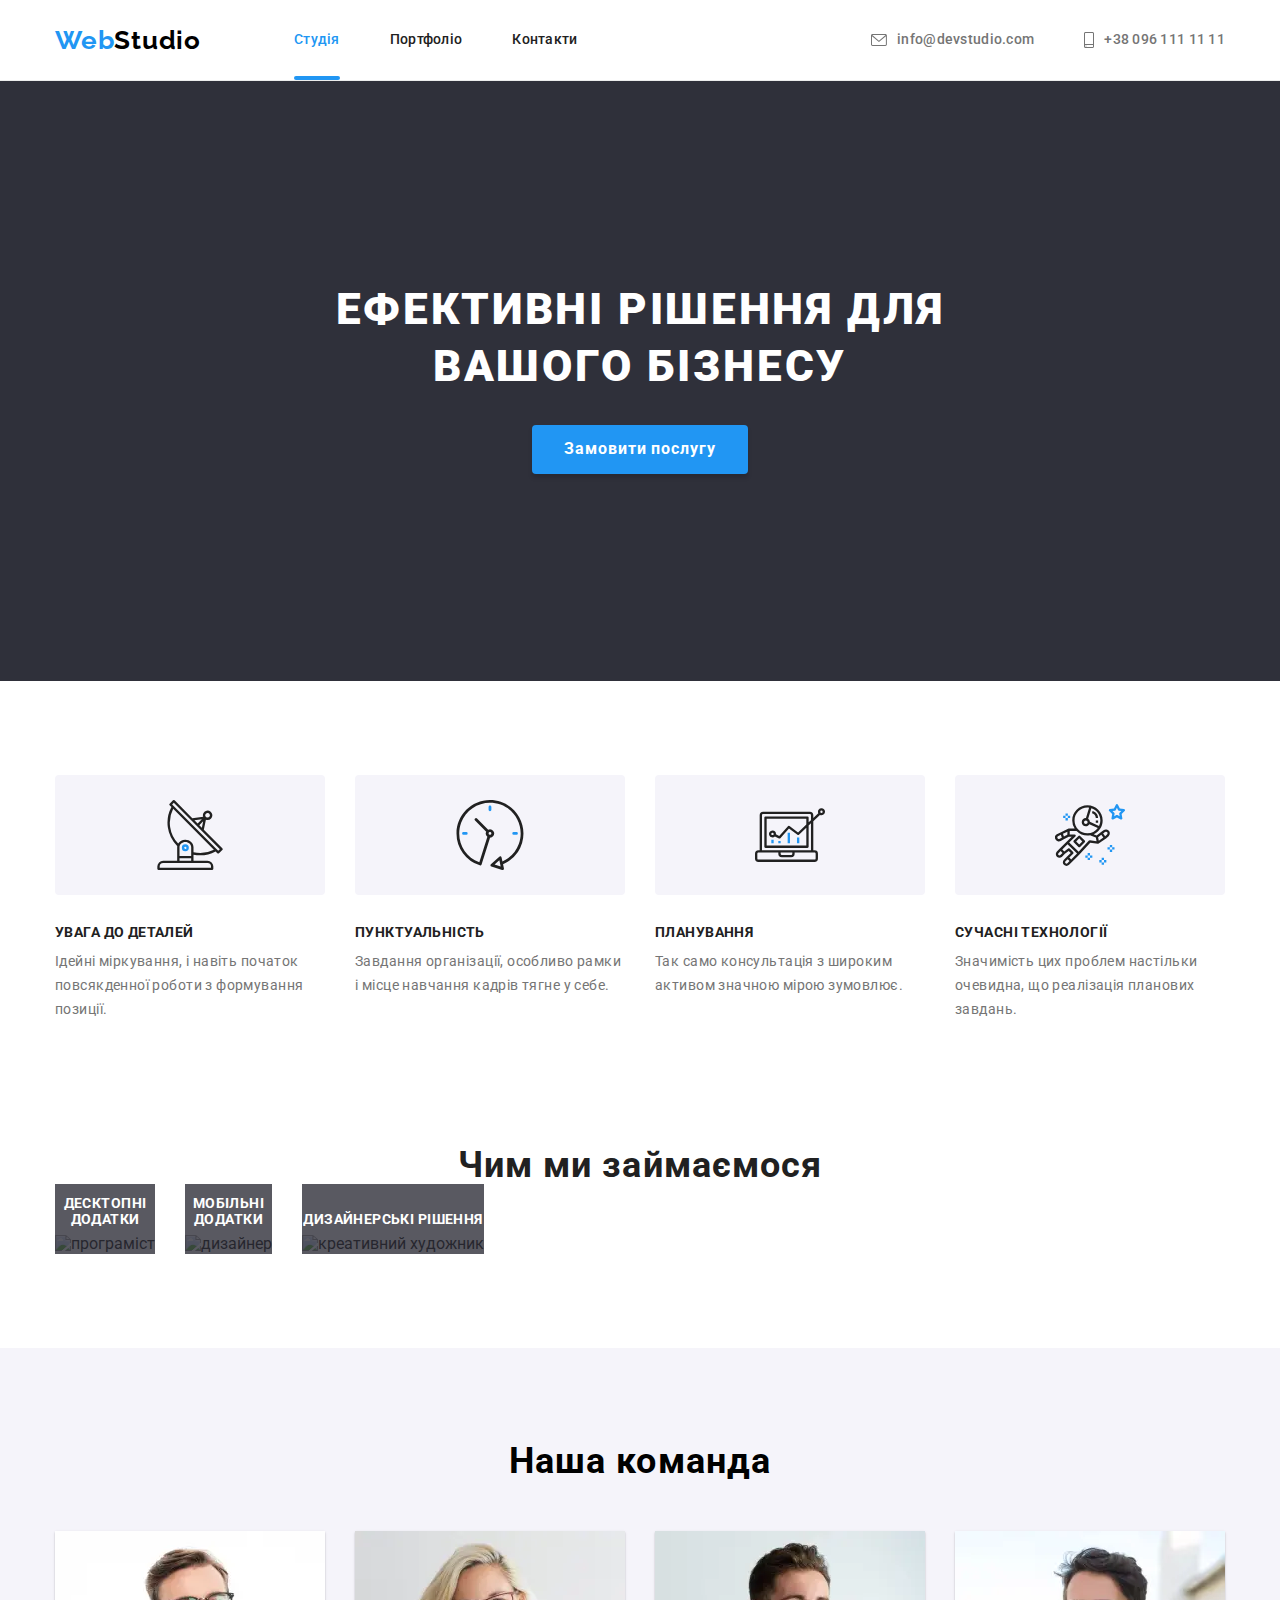
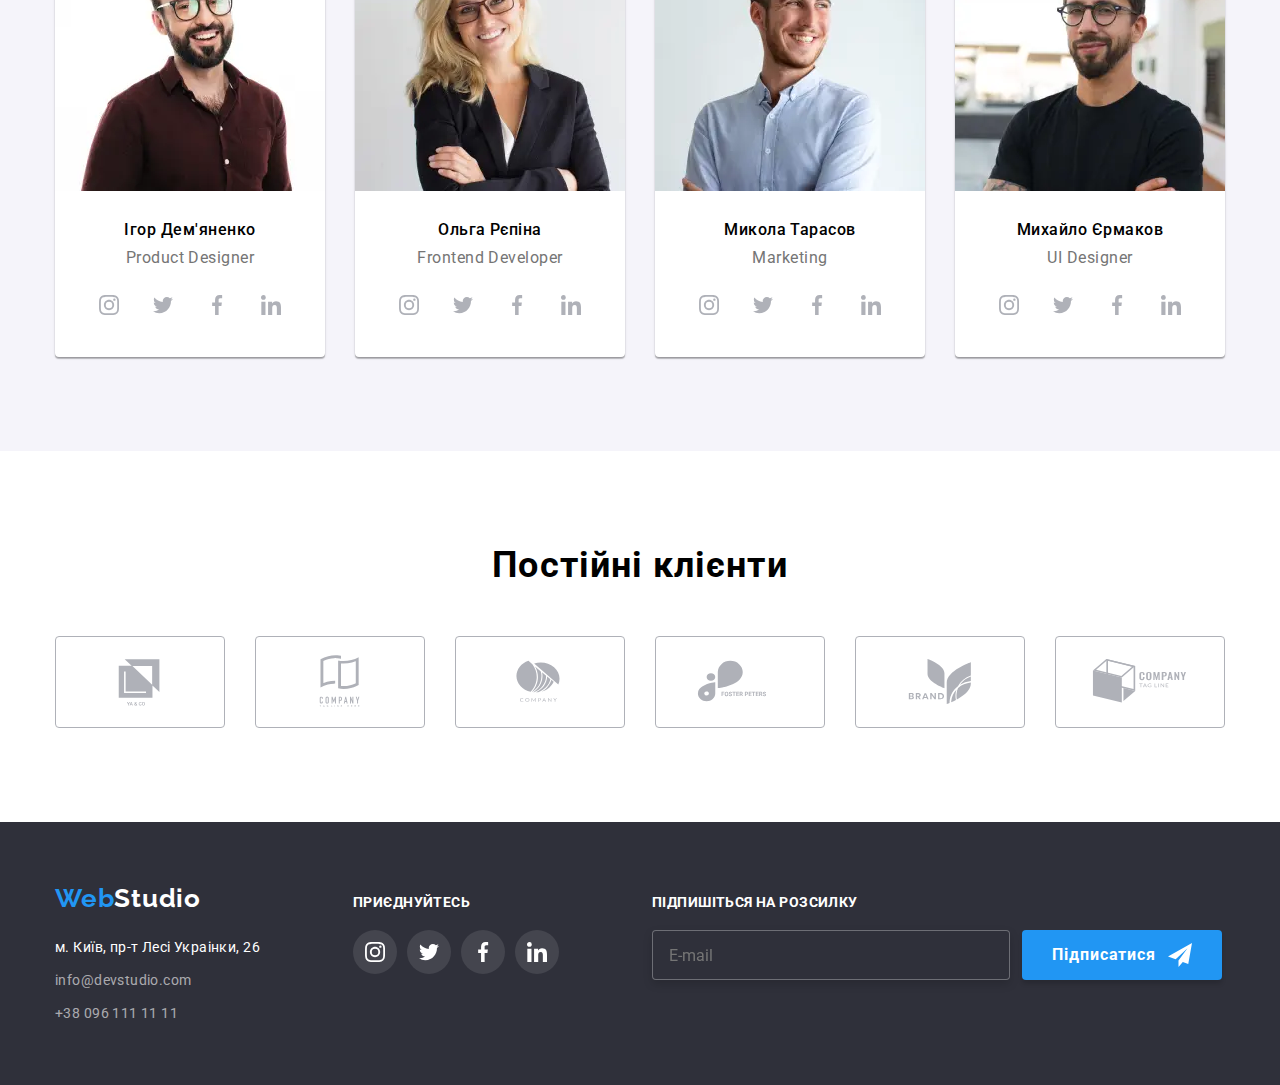
==== commit eb88b090: "+" ====
--- a/index.html
+++ b/index.html
@@ -20,7 +20,8 @@
     <link rel="stylesheet" href="./css/main.min.css">
   </head>
   <body>
-    <header class="page-header">
+    <header>
+      <div class="page-header">
       <div class="container">
         <div class="header-box">
            <nav class="main-nav">
@@ -75,6 +76,7 @@
         </button>
        </div>
       </div>
+    </div>
     </header>
     <main>
       <section class="hero">
@@ -645,7 +647,7 @@
 
       <ul class="mobile-menu">
         <li class="mobile-menu-link"><a href="" class="link">Студія</a></li>
-        <li class="mobile-menu-link"><a href="" class="link">Портфоліо</a></li>
+        <li class="mobile-menu-link"><a href="./portfolio.html" class="link">Портфоліо</a></li>
         <li><a href="" class="link">Контакти</a></li>
       
       </ul>
@@ -656,15 +658,15 @@
       </ul>
      
       <ul class="mobile-menu-social-links">
-        <li><a href="" class="mobile-menu-soclink">Instagram</a>
-      </li>  <span class="link-border"></span>
+        <li><a href="" class="mobile-menu-soclink link">Instagram</a>
+      </li>  
   
         
-        <li><a href="" class="mobile-menu-soclink">Twitter</a>
-        </li><span class="link-border"></span>
+        <li><a href="" class="mobile-menu-soclink link">Twitter</a>
+        </li>
          
-        <li><a href="" class="mobile-menu-soclink">Facebook</a>
-        </li><span class="link-border"></span>
+        <li><a href="" class="mobile-menu-soclink link">Facebook</a>
+        </li>
          
         <li><a href="" class="mobile-menu-soclink">LinkedIn</a></li>
       </ul>
--- a/css/main.min.css
+++ b/css/main.min.css
@@ -1 +1 @@
-.backdrop.is-hidden{visibility:hidden;opacity:0;pointer-events:none}.backdrop{position:fixed;z-index:999;width:100%;height:100%;top:0;left:0;opacity:1;background:rgba(0,0,0,.2);-webkit-transition-property:opacity,visibility;transition-property:opacity,visibility;-webkit-transition-duration:250ms;transition-duration:250ms;-webkit-transition-timing-function:cubic-bezier(0.4, 0, 0.2, 1);transition-timing-function:cubic-bezier(0.4, 0, 0.2, 1)}:root{--primary-text-color: #757575;--tittle-text-color: #212121;--accent-color: #2196F3;--background-color: #ffffff;--background-color2: #F5F5F5;--backgroundhero: #2F303A;--logocolor: #000000;--backgroundworklist: #F5F4FA;--background-color-footer: #2F303A;--herobuttonactive: #188CE8;--boxborder: #EEEEEE;--iconcolor: #AFB1B8}body{font-family:"Roboto",sans-serif;background-color:var(--background-color);margin:0}ul{-webkit-margin-before:0;margin-block-start:0;-webkit-margin-after:0;margin-block-end:0}h1,h2,h3,h4,h5,h6,p,ul{margin:0;padding:0}html{-webkit-box-sizing:border-box;box-sizing:border-box}*,*::before,*::after{-webkit-box-sizing:inherit;box-sizing:inherit}.container{padding-left:15px;padding-right:15px;margin-left:auto;margin-right:auto}@media screen and (min-width: 480px){.container{width:480px}}@media screen and (min-width: 768px){.container{width:768px}}@media screen and (min-width: 1200px){.container{width:1200px}}.visually-hidden{position:absolute;white-space:nowrap;width:1px;height:1px;overflow:hidden;border:0;padding:0;clip:rect(0 0 0 0);-webkit-clip-path:inset(50%);clip-path:inset(50%);margin:-1px}.address-list{list-style-type:none;padding-left:0;-webkit-margin-before:0;margin-block-start:0;-webkit-margin-after:0;margin-block-end:0}.address-list__link--accent{font-size:14px;line-height:1.7;letter-spacing:.03em;color:var(--background-color);text-decoration:none;font-family:inherit;font-style:normal;-webkit-transition-property:color;transition-property:color;-webkit-transition-duration:250ms;transition-duration:250ms;-webkit-transition-timing-function:cubic-bezier(0.4, 0, 0.2, 1);transition-timing-function:cubic-bezier(0.4, 0, 0.2, 1)}.address-list__link--accent:hover{color:var(--accent-color)}.address-list__link--accent:focus{color:var(--accent-color)}.address-list__link{font-size:14px;line-height:1.7;letter-spacing:.03em;color:rgba(255,255,255,.6);text-decoration:none;-webkit-transition-property:color;transition-property:color;-webkit-transition-duration:250ms;transition-duration:250ms;-webkit-transition-timing-function:cubic-bezier(0.4, 0, 0.2, 1);transition-timing-function:cubic-bezier(0.4, 0, 0.2, 1);font-family:inherit;font-style:normal}.address-list__link:hover,.address-list__link:focus{color:var(--accent-color)}.address-list__item{margin-bottom:9px}.address-list__item:nth-last-child(1){margin-bottom:0}@media(max-width: 767px){.footer-form{text-align:center}}@media(min-width: 1200px){.footer-form{display:-webkit-box;display:-ms-flexbox;display:flex}}.footer-form__input{background-color:var(--background-color-footer);color:rgba(255,255,255,.6);border:1px solid rgba(255,255,255,.3);-webkit-filter:drop-shadow(0px 4px 4px rgba(0, 0, 0, 0.15));filter:drop-shadow(0px 4px 4px rgba(0, 0, 0, 0.15));border-radius:4px;padding-top:15px;padding-right:auto;padding-bottom:15px;padding-left:16px;outline:none;-webkit-transition-property:border-color;transition-property:border-color;-webkit-transition-duration:250ms;transition-duration:250ms;-webkit-transition-timing-function:cubic-bezier(0.4, 0, 0.2, 1);transition-timing-function:cubic-bezier(0.4, 0, 0.2, 1)}@media(min-width: 1200px){.footer-form__input{width:358px;height:50px}}@media(max-width: 1199px){.footer-form__input{width:100%;height:50px}}.footer-form__input:focus{border-color:var(--accent-color)}.footer-form__btn-send{display:-webkit-box;display:-ms-flexbox;display:flex;-webkit-box-pack:center;-ms-flex-pack:center;justify-content:center;-webkit-box-align:center;-ms-flex-align:center;align-items:center;text-align:center;border:none;border-radius:4px;cursor:pointer;gap:12px;width:200px;height:50px;background-color:var(--accent-color);color:var(--background-color);-webkit-box-shadow:0px 4px 4px rgba(0,0,0,.15);box-shadow:0px 4px 4px rgba(0,0,0,.15);font-weight:700;font-size:16px;line-height:1.9px;letter-spacing:.06em;fill:var(--background-color);-webkit-transition-property:background-color;transition-property:background-color;-webkit-transition-duration:250ms;transition-duration:250ms;-webkit-transition-timing-function:cubic-bezier(0.4, 0, 0.2, 1);transition-timing-function:cubic-bezier(0.4, 0, 0.2, 1)}@media(min-width: 1200px){.footer-form__btn-send{margin-left:12px}}@media(max-width: 767px){.footer-btn-thumb{display:-webkit-box;display:-ms-flexbox;display:flex;-webkit-box-pack:center;-ms-flex-pack:center;justify-content:center;margin-top:20px}}@media(min-width: 768px){.footer-btn-thumb{display:-webkit-box;display:-ms-flexbox;display:flex;-webkit-box-pack:center;-ms-flex-pack:center;justify-content:center;margin-top:20px}}@media(min-width: 1200px){.footer-btn-thumb{margin-top:0}}.footer-form__btn-send:hover,.footer-form__btn-send:focus{background-color:var(--herobuttonactive)}@media(max-width: 767px){.footer-link{text-align:center;margin-top:60px}}@media(min-width: 768px){.footer-link{text-align:center;margin-top:60px}}@media(min-width: 1200px){.footer-link{text-align:start;position:relative;margin-left:93px;margin-top:0}}.footer-link__title{color:var(--background-color);font-weight:700;font-size:14px;line-height:16px;letter-spacing:.03em;text-transform:uppercase;margin-bottom:20px}.footer-contacts__link{font-family:"Raleway",sans-serif;font-style:normal;font-weight:700;font-size:26px;line-height:1.3;letter-spacing:.03em;text-decoration:none;display:block;margin-bottom:20px}.footer-contacts__link .footer-contacts__logo-accent{color:var(--accent-color)}.footer-contacts__link .footer-contacts__logo{color:var(--background-color)}.footer-social-links__title{color:var(--background-color);font-weight:700;font-size:14px;line-height:16px;letter-spacing:.03em;text-transform:uppercase;margin-bottom:20px}.footer-social-links .social-links-list__link{background-color:rgba(255,255,255,.1);fill:var(--background-color);-webkit-transition-property:background-color;transition-property:background-color;-webkit-transition-duration:250ms;transition-duration:250ms;-webkit-transition-timing-function:cubic-bezier(0.4, 0, 0.2, 1);transition-timing-function:cubic-bezier(0.4, 0, 0.2, 1)}.footer-social-links .social-links-list__link:hover,.footer-social-links .social-links-list__link:focus{background-color:var(--accent-color)}footer{padding-top:60px;padding-bottom:60px;background-color:var(--background-color-footer)}.container-footer{padding-left:15px;padding-right:15px;margin-left:auto;margin-right:auto;margin-bottom:0}@media(min-width: 1200px){.container-footer{-webkit-box-align:baseline;-ms-flex-align:baseline;align-items:baseline;width:1200px;display:-webkit-box;display:-ms-flexbox;display:flex}}@media(min-width: 1200px){.footer-contacts+.footer-social-links{margin-left:93px}}@media(max-width: 1199px){.footer-contacts{text-align:center}}@media(max-width: 767px){.footer-social-links{text-align:center;margin-top:60px}}@media(min-width: 768px){.footer-social-links{text-align:center}}@media(min-width: 1200px){.footer-social-links{text-align:start}}@media(min-width: 768px){.footer-table-thumb{-webkit-box-pack:justify;-ms-flex-pack:justify;justify-content:space-between;display:-webkit-box;display:-ms-flexbox;display:flex;margin-left:76px;margin-right:89px}}@media(min-width: 1200px){.footer-table-thumb{margin:0;display:-webkit-box;display:-ms-flexbox;display:flex;-webkit-box-align:baseline;-ms-flex-align:baseline;align-items:baseline}}.nav-contacts{list-style:none;margin:0 0 0 auto;-webkit-padding-start:0;padding-inline-start:0}@media(max-width: 767px){.nav-contacts{display:none}}@media(min-width: 1200px){.nav-contacts{display:-webkit-box;display:-ms-flexbox;display:flex}}@media(max-width: 1199px){.nav-contacts{padding-top:20px;padding-bottom:20px}}@media(min-width: 1200px){.nav-contacts__item-part+.nav-contacts__item-part{margin-left:50px}}@media(min-width: 768px){.nav-contacts__item-part:nth-child(1){margin-bottom:10px}}.nav-contacts__link-part{text-decoration:none;font-weight:500;font-size:14px;line-height:1.1;letter-spacing:.02em;text-align:center;-webkit-box-align:center;-ms-flex-align:center;align-items:center;color:var(--primary-text-color);fill:currentColor;-webkit-transition-property:color;transition-property:color;-webkit-transition-duration:250ms;transition-duration:250ms;-webkit-transition-timing-function:cubic-bezier(0.4, 0, 0.2, 1);transition-timing-function:cubic-bezier(0.4, 0, 0.2, 1)}@media(min-width: 1200px){.nav-contacts__link-part{gap:10px;display:-webkit-box;display:-ms-flexbox;display:flex;padding-top:32px;padding-bottom:32px}}@media(min-width: 768px){.nav-contacts__link-part{display:-webkit-box;display:-ms-flexbox;display:flex;gap:10px}}.nav-contacts__link-part:hover,.nav-contacts__link-part:focus{color:var(--accent-color)}.logo-word{font-family:"Raleway",sans-serif;color:var(--accent-color)}.logo-link{font-family:"Raleway",sans-serif;font-weight:700;font-size:26px;line-height:1.19;color:var(--logocolor);letter-spacing:.03em;text-decoration:none;margin-right:93px;padding-top:24px;padding-bottom:25px}.site-nav{list-style-type:none;display:-webkit-box;display:-ms-flexbox;display:flex;-webkit-padding-start:0;padding-inline-start:0;margin-top:0;margin-bottom:0;-webkit-margin-before:0;margin-block-start:0;-webkit-margin-after:0;margin-block-end:0}.site-nav__link{color:var(--tittle-text-color);font-weight:500;font-size:14px;line-height:1.1;letter-spacing:.02em;text-decoration:none;padding-top:32px;padding-bottom:32px;display:-webkit-box;display:-ms-flexbox;display:flex;-webkit-transition-property:color;transition-property:color;-webkit-transition-duration:250ms;transition-duration:250ms;-webkit-transition-timing-function:cubic-bezier(0.4, 0, 0.2, 1);transition-timing-function:cubic-bezier(0.4, 0, 0.2, 1)}.site-nav__link:hover,.site-nav__link:focus{color:var(--accent-color)}.site-nav .link--current{color:var(--accent-color);position:relative;display:block}.site-nav .link--current::after{content:" ";position:absolute;left:0;bottom:0;display:block;width:100%;height:4px;background-color:var(--accent-color);border-radius:2px}.site-nav__item{margin-right:50px}.site-nav__item:last-child{margin-right:0}@media(max-width: 767px){.site-nav{display:none}}.page-header{border-bottom:1px solid #ececec}.header-box{display:-webkit-box;display:-ms-flexbox;display:flex}.main-nav{display:-webkit-box;display:-ms-flexbox;display:flex;-webkit-box-align:center;-ms-flex-align:center;align-items:center}.hero{max-width:1600px;background-color:var(--backgroundhero);text-align:center;background-repeat:no-repeat;background-size:1600px;background-position:center;margin:0 auto;background-size:cover}.hero__title{font-weight:900;color:var(--background-color);text-align:center;letter-spacing:.06em;text-transform:uppercase;margin-top:0;margin-bottom:30px;margin-left:auto;margin-right:auto}@media(min-width: 1200px){.hero__title{width:696px;font-size:44px;line-height:1.3}}@media(max-width: 1199px){.hero__title{width:360px;font-size:26px;line-height:1.6}}.hero__button{background:var(--accent-color);-webkit-box-shadow:0px 4px 4px rgba(0,0,0,.15);box-shadow:0px 4px 4px rgba(0,0,0,.15);border-radius:4px;font-weight:700;font-size:16px;line-height:1.8;display:inline-block;-webkit-box-align:center;-ms-flex-align:center;align-items:center;text-align:center;letter-spacing:.06em;color:var(--background-color);cursor:pointer;padding:10px 32px 10px 32px;border:none;-webkit-transition-property:background-color;transition-property:background-color;-webkit-transition-duration:250ms;transition-duration:250ms;-webkit-transition-timing-function:cubic-bezier(0.4, 0, 0.2, 1);transition-timing-function:cubic-bezier(0.4, 0, 0.2, 1)}.hero__button:hover{background-color:var(--herobuttonactive)}.hero__button:focus{background-color:var(--herobuttonactive)}@media screen and (min-device-pixel-ratio: 2)and (max-width: 767px),screen and (-webkit-min-device-pixel-ratio: 2)and (max-width: 767px),screen and (min-resolution: 192dpi)and (max-width: 767px),screen and (min-resolution: 2dppx)and (max-width: 767px){.hero{background-image:-webkit-gradient(linear, left top, left bottom, from(rgba(47, 48, 58, 0.4)), to(rgba(47, 48, 58, 0.4))),url(../../images/Header-img-mob2.jpg);background-image:linear-gradient(rgba(47, 48, 58, 0.4), rgba(47, 48, 58, 0.4)),url(../../images/Header-img-mob2.jpg)}}@media screen and (max-width: 767px){.hero{background-image:-webkit-gradient(linear, left top, left bottom, from(rgba(47, 48, 58, 0.4)), to(rgba(47, 48, 58, 0.4))),url(../../images/Header-img-mob.jpg);background-image:linear-gradient(rgba(47, 48, 58, 0.4), rgba(47, 48, 58, 0.4)),url(../../images/Header-img-mob.jpg);background-repeat:no-repeat;background-size:cover;padding:118px 0 118px 0}}@media screen and (min-device-pixel-ratio: 2)and (min-width: 768px),screen and (-webkit-min-device-pixel-ratio: 2)and (min-width: 768px),screen and (min-resolution: 192dpi)and (min-width: 768px),screen and (min-resolution: 2dppx)and (min-width: 768px){.hero{background-image:-webkit-gradient(linear, left top, left bottom, from(rgba(47, 48, 58, 0.4)), to(rgba(47, 48, 58, 0.4))),url(../../images/Header-img-tablet2.jpg);background-image:linear-gradient(rgba(47, 48, 58, 0.4), rgba(47, 48, 58, 0.4)),url(../../images/Header-img-tablet2.jpg);background-repeat:no-repeat;background-size:cover;padding:118px 0 118px 0}}@media screen and (min-width: 768px){.hero{background-image:-webkit-gradient(linear, left top, left bottom, from(rgba(47, 48, 58, 0.4)), to(rgba(47, 48, 58, 0.4))),url(../../images/Header-img-tablet.jpg);background-image:linear-gradient(rgba(47, 48, 58, 0.4), rgba(47, 48, 58, 0.4)),url(../../images/Header-img-tablet.jpg);padding:118px 0 118px 0;background-repeat:no-repeat;background-size:cover;padding:118px 0 118px 0}}@media screen and (min-device-pixel-ratio: 2)and (min-width: 1200px),screen and (-webkit-min-device-pixel-ratio: 2)and (min-width: 1200px),screen and (min-resolution: 192dpi)and (min-width: 1200px),screen and (min-resolution: 2dppx)and (min-width: 1200px){.hero{background-image:-webkit-gradient(linear, left top, left bottom, from(rgba(47, 48, 58, 0.4)), to(rgba(47, 48, 58, 0.4))),url(../../images/imghero2.jpg);background-image:linear-gradient(rgba(47, 48, 58, 0.4), rgba(47, 48, 58, 0.4)),url(../../images/imghero2.jpg);padding:200px 0 200px 0;background-repeat:no-repeat;height:600px}}@media screen and (min-width: 1200px){.hero{background-image:-webkit-gradient(linear, left top, left bottom, from(rgba(47, 48, 58, 0.4)), to(rgba(47, 48, 58, 0.4))),url(../../images/Imghero.jpg);background-image:linear-gradient(rgba(47, 48, 58, 0.4), rgba(47, 48, 58, 0.4)),url(../../images/Imghero.jpg);padding:200px 0 200px 0;background-repeat:no-repeat;background-size:cover;height:600px;background-size:1600px;max-width:1600px}}.modal{position:absolute;top:50%;left:50%;-webkit-transform:translate(-50%, -50%);transform:translate(-50%, -50%);background:var(--background-color);-webkit-box-shadow:0px 1px 3px rgba(0,0,0,.12),0px 1px 1px rgba(0,0,0,.14),0px 2px 1px rgba(0,0,0,.2);box-shadow:0px 1px 3px rgba(0,0,0,.12),0px 1px 1px rgba(0,0,0,.14),0px 2px 1px rgba(0,0,0,.2);border-radius:4px;padding:40px 40px 40px 40px}@media(max-width: 1199px){.modal{width:450px;height:609px}}@media(min-width: 1200px){.modal{width:528px;height:581px}}.modal__caption{font-weight:700;font-size:20px;line-height:23px;text-align:center;letter-spacing:.03em;color:var(--tittle-text-color);margin-bottom:12px}.close-button{display:-webkit-box;display:-ms-flexbox;display:flex;-webkit-box-pack:center;-ms-flex-pack:center;justify-content:center;-webkit-box-align:center;-ms-flex-align:center;align-items:center;position:absolute;top:8px;right:9px;width:30px;border:1px solid rgba(0,0,0,.1);height:30px;border-radius:50%;background-color:var(--background-color);cursor:pointer;fill:var(--logocolor)}.close-button:hover,.close-button:focus{fill:var(--accent-color)}.form-label{display:block;font-weight:400;font-size:12px;line-height:14px;letter-spacing:.01em;color:var(--primary-text-color);margin-bottom:4px;margin-top:10px}.form-label:nth-child(1){margin-top:0}.form-label:nth-child(4){margin-top:0}.form-comment{width:100%;height:120px;padding:12px 16px 12px 16px;resize:none;border:1px solid rgba(33,33,33,.2);border-radius:4px;outline:none;-webkit-transition-property:border-color;transition-property:border-color;-webkit-transition-duration:250ms;transition-duration:250ms;-webkit-transition-timing-function:cubic-bezier(0.4, 0, 0.2, 1);transition-timing-function:cubic-bezier(0.4, 0, 0.2, 1)}.form-comment:focus{border-color:var(--accent-color)}.form-control{position:relative}.form-comment-thumb{margin-top:10px;margin-bottom:20px}.form-input{width:100%;height:40px;padding:11px 12px 11px 42px;border:1px solid rgba(33,33,33,.2);border-radius:4px;outline:none;-webkit-transition-property:border-color;transition-property:border-color;-webkit-transition-duration:250ms;transition-duration:250ms;-webkit-transition-timing-function:cubic-bezier(0.4, 0, 0.2, 1);transition-timing-function:cubic-bezier(0.4, 0, 0.2, 1)}.form-input:focus{border-color:var(--accent-color)}.form-icon{position:absolute;top:50%;left:12px;-webkit-transform:translateY(-50%);transform:translateY(-50%);fill:currentColor;-webkit-transition-property:fill;transition-property:fill;-webkit-transition-duration:250ms;transition-duration:250ms;-webkit-transition-timing-function:cubic-bezier(0.4, 0, 0.2, 1);transition-timing-function:cubic-bezier(0.4, 0, 0.2, 1)}.form-control:focus-within .form-icon{fill:var(--accent-color)}.link-terms{color:var(--accent-color)}.btn-modal{font-weight:700;font-size:16px;line-height:30px;display:-webkit-box;display:-ms-flexbox;display:flex;-webkit-box-align:center;-ms-flex-align:center;align-items:center;text-align:center;cursor:pointer;letter-spacing:.06em;color:var(--background-color);background-color:var(--accent-color);-webkit-box-shadow:0px 4px 4px rgba(0,0,0,.15);box-shadow:0px 4px 4px rgba(0,0,0,.15);border-radius:4px;padding:10px 52px 10px 52px;border:none;-webkit-box-shadow:0px 1px 3px rgba(0,0,0,.12),0px 1px 1px rgba(0,0,0,.14),0px 2px 1px rgba(0,0,0,.2);box-shadow:0px 1px 3px rgba(0,0,0,.12),0px 1px 1px rgba(0,0,0,.14),0px 2px 1px rgba(0,0,0,.2);-webkit-transition-property:background-color;transition-property:background-color;-webkit-transition-duration:250ms;transition-duration:250ms;-webkit-transition-timing-function:cubic-bezier(0.4, 0, 0.2, 1);transition-timing-function:cubic-bezier(0.4, 0, 0.2, 1)}.btn-modal:focus,.btn-modal:hover{background-color:var(--herobuttonactive)}.btn-modal-thumb{display:-webkit-box;display:-ms-flexbox;display:flex;-webkit-box-pack:center;-ms-flex-pack:center;justify-content:center}.form-checkbox{position:relative;display:-webkit-box;display:-ms-flexbox;display:flex;-webkit-box-align:center;-ms-flex-align:center;align-items:center;padding-left:12px;margin-bottom:30px}.checkbox-input{-webkit-appearance:none;-moz-appearance:none;appearance:none;position:absolute;padding-left:12px}.checkbox-label{position:absolute;display:block;font-weight:400;font-size:14px;line-height:24px;letter-spacing:.03em;color:var(--primary-text-color);padding-left:24px;padding-bottom:0}.checkbox-icon{width:16px;height:15px;fill:var(--background-color);border:2px solid;border-radius:2px;-webkit-transition-property:fill;transition-property:fill;-webkit-transition-duration:250ms;transition-duration:250ms;-webkit-transition-timing-function:cubic-bezier(0.4, 0, 0.2, 1);transition-timing-function:cubic-bezier(0.4, 0, 0.2, 1)}.checkbox-input:checked~.checkbox-icon{background-color:var(--accent-color);border:none}@media(max-width: 1199px){.benefits{padding-top:60px;padding-bottom:60px;padding-left:15px;padding-right:15px}}@media(min-width: 1200px){.benefits{padding-top:94px;padding-bottom:94px}}.benefits__notitle{position:absolute;white-space:nowrap;width:1px;height:1px;overflow:hidden;border:0;padding:0;clip:rect(0 0 0 0);-webkit-clip-path:inset(50%);clip-path:inset(50%);margin:-1px}.benefints-list{list-style:none;display:-webkit-box;display:-ms-flexbox;display:flex;-ms-flex-wrap:wrap;flex-wrap:wrap;-webkit-box-pack:center;-ms-flex-pack:center;justify-content:center;-webkit-padding-start:0px;padding-inline-start:0px;margin-left:auto;margin-right:auto;-webkit-margin-before:0;margin-block-start:0;-webkit-margin-after:0;margin-block-end:0}.benefints-list__item{-webkit-box-pack:center;-ms-flex-pack:center;justify-content:center;-webkit-box-align:center;-ms-flex-align:center;align-items:center}@media(max-width: 767px){.benefints-list__item{margin-top:30px}}@media(min-width: 768px){.benefints-list__item{width:354px}}@media(min-width: 1200px){.benefints-list__item{width:270px;margin-right:30px}}@media(max-width: 767px){.benefints-list__item:nth-child(1){margin-top:0}}@media(min-width: 768px){.benefints-list__item:nth-child(1),.benefints-list__item:nth-child(3){margin-right:30px}}@media(min-width: 768px){.benefints-list__item:nth-child(1),.benefints-list__item:nth-child(2){margin-bottom:30px}}.benefints-list__item:last-child{margin-right:0px}.benefints-list__caption{font-weight:700;font-size:14px;line-height:1.1;letter-spacing:.03em;text-transform:uppercase;color:var(--tittle-text-color);text-transform:uppercase;-webkit-margin-before:0;margin-block-start:0;-webkit-margin-after:0;margin-block-end:0;margin-bottom:10px}@media(max-width: 767px){.benefints-list__caption{text-align:center;margin-top:30px;margin-bottom:10px}}.benefints-list__text{font-size:14px;line-height:1.7;letter-spacing:.03em;color:var(--primary-text-color);-webkit-margin-before:0;margin-block-start:0;-webkit-margin-after:0;margin-block-end:0}.benefints-list__icon-part{-webkit-box-pack:center;-ms-flex-pack:center;justify-content:center;text-align:center;-webkit-box-align:center;-ms-flex-align:center;align-items:center;border-radius:4px;background-color:var(--backgroundworklist)}@media(max-width: 767px){.benefints-list__icon-part{display:-webkit-box;display:-ms-flexbox;display:flex;-ms-flex-wrap:wrap;flex-wrap:wrap;height:120px;width:450px}}@media(min-width: 768px){.benefints-list__icon-part{display:-webkit-box;display:-ms-flexbox;display:flex;-ms-flex-wrap:wrap;flex-wrap:wrap;height:120px;width:354px;margin-bottom:30px}}@media(min-width: 1200px){.benefints-list__icon-part{display:-webkit-box;display:-ms-flexbox;display:flex;width:270px;height:120px;margin-bottom:30px}}.clients{padding-top:94px;padding-bottom:94px}.clients__title{text-align:center;font-weight:700;font-size:36px;line-height:1.16;letter-spacing:.03em;-webkit-margin-before:0;margin-block-start:0;-webkit-margin-after:0;margin-block-end:0;margin-bottom:50px}.clients-list{list-style:none;gap:30px;-webkit-box-pack:center;-ms-flex-pack:center;justify-content:center}@media(max-width: 1199px){.clients-list{display:-webkit-box;display:-ms-flexbox;display:flex;-ms-flex-wrap:wrap;flex-wrap:wrap}}@media(min-width: 1200px){.clients-list{display:-webkit-box;display:-ms-flexbox;display:flex;-ms-flex-wrap:nowrap;flex-wrap:nowrap}}.clients-list__link{display:-webkit-box;display:-ms-flexbox;display:flex;-webkit-box-align:center;-ms-flex-align:center;align-items:center;-webkit-box-pack:center;-ms-flex-pack:center;justify-content:center;width:100%;height:100%;border-radius:4px;border:1px solid var(--iconcolor);fill:var(--iconcolor);border-color:var(--iconcolor);-webkit-transition-property:fill,border-color;transition-property:fill,border-color;-webkit-transition-duration:250ms;transition-duration:250ms;-webkit-transition-timing-function:cubic-bezier(0.4, 0, 0.2, 1);transition-timing-function:cubic-bezier(0.4, 0, 0.2, 1)}.clients-list__link:hover,.clients-list__link:focus{fill:var(--accent-color);border-color:var(--accent-color)}@media(max-width: 767px){.clients-list__item{width:210px;height:92px}}@media(min-width: 768px){.clients-list__item{width:226px;height:92px;display:-webkit-box;display:-ms-flexbox;display:flex;-ms-flex-wrap:wrap;flex-wrap:wrap}}@media(min-width: 1200px){.clients-list__item{width:170px;height:92px;display:-webkit-box;display:-ms-flexbox;display:flex;-ms-flex-wrap:nowrap;flex-wrap:nowrap;-ms-flex-preferred-size:calc((100% - 90px)/4);flex-basis:calc((100% - 90px)/4)}}.team{padding-top:94px;padding-bottom:94px;background:var(--backgroundworklist)}.team__title{font-weight:700;font-size:36px;line-height:1.1;letter-spacing:.03em;text-align:center;margin:0}.team-list__img{display:block;max-width:100%;height:auto}.team-list{list-style-type:none;-webkit-padding-start:0px;padding-inline-start:0px;-webkit-margin-before:0;margin-block-start:0;-webkit-margin-after:0;margin-block-end:0}@media(min-width: 768px){.team-list{display:-webkit-box;display:-ms-flexbox;display:flex;-ms-flex-wrap:wrap;flex-wrap:wrap}}@media(min-width: 1200px){.team-list{display:-webkit-box;display:-ms-flexbox;display:flex;margin-top:50px}}@media(max-width: 1199px){.team-list{margin-top:30px}}@media(max-width: 767px){.team-list__text{padding:30px 122px 24px 122px}}@media(min-width: 768px){.team-list__text{padding:30px 74px 24px 74px}}@media(min-width: 1200px){.team-list__text{padding:30px}}.team-list__name{font-weight:500;font-size:16px;line-height:1.1;letter-spacing:.03em;text-align:center;-webkit-margin-before:0;margin-block-start:0;-webkit-margin-after:0;margin-block-end:0}.team-list__job{font-size:16px;line-height:1.1;letter-spacing:.03em;color:var(--primary-text-color);text-align:center;-webkit-margin-before:0;margin-block-start:0;-webkit-margin-after:0;margin-block-end:0;margin-top:10px}.team-list__card{background:var(--background-color);-webkit-box-shadow:0px 1px 3px rgba(0,0,0,.12),0px 1px 1px rgba(0,0,0,.14),0px 2px 1px rgba(0,0,0,.2);box-shadow:0px 1px 3px rgba(0,0,0,.12),0px 1px 1px rgba(0,0,0,.14),0px 2px 1px rgba(0,0,0,.2);border-radius:0px 0px 4px 4px}@media(max-width: 767px){.team-list__card{margin-bottom:30px}}@media(min-width: 1200px){.team-list__card{margin-right:30px}}@media(min-width: 768px){.team-list__card:nth-child(1),.team-list__card:nth-child(3){margin-right:30px}}@media(min-width: 768px){.team-list__card:nth-child(3),.team-list__card:nth-child(4){margin-top:30px}}@media(min-width: 1200px){.team-list__card:nth-child(3),.team-list__card:nth-child(4){margin-top:0}}@media(max-width: 767px){.team-list__card:nth-last-child(1){margin-bottom:0px}}@media(min-width: 1200px){.team-list__card:nth-last-child(1){margin-right:0px}}.todolist{padding-bottom:94px}.todolist__title{font-weight:700;font-size:36px;line-height:1.1;letter-spacing:.03em;color:var(--tittle-text-color);text-align:center;margin:0}@media(max-width: 1199px){.todolist__title{display:none}}.work-list{list-style-type:none;display:-webkit-box;display:-ms-flexbox;display:flex;-webkit-padding-start:0;padding-inline-start:0;-webkit-margin-before:0;margin-block-start:0;-webkit-margin-after:0;margin-block-end:0;margin-top:50px}.work-list__item{margin-right:30px}.work-list__item:last-child{margin-right:0}.work-list__img{display:block;width:100%}.work-list__box{position:relative}.work-list__thumb{display:-webkit-box;display:-ms-flexbox;display:flex;-webkit-box-pack:center;-ms-flex-pack:center;justify-content:center;text-align:center;position:absolute;bottom:0;width:100%;height:70px;background-color:rgba(47,48,58,.8)}.work-list__thumb-text{position:absolute;margin:0;bottom:0;padding:27px 0;font-weight:700;font-size:14px;line-height:1.143;letter-spacing:.03em;text-transform:uppercase;color:var(--background-color)}@media(max-width: 1199px){.work-list{display:none}}.social-links-list{display:-webkit-box;display:-ms-flexbox;display:flex;list-style:none;-webkit-box-pack:center;-ms-flex-pack:center;justify-content:center;-webkit-padding-start:0;padding-inline-start:0;margin-top:16px}.social-links-list__icon:nth-last-child(1){margin-right:0}.social-links-list__icon{width:44px;height:44px;margin-right:10px}.social-links-list__link{display:-webkit-box;display:-ms-flexbox;display:flex;-webkit-box-align:center;-ms-flex-align:center;align-items:center;-webkit-box-pack:center;-ms-flex-pack:center;justify-content:center;width:100%;height:100%;border-radius:50%;fill:var(--iconcolor);background-color:var(--background-color);-webkit-transition-property:fill,background-color;transition-property:fill,background-color;-webkit-transition-duration:250ms;transition-duration:250ms;-webkit-transition-timing-function:cubic-bezier(0.4, 0, 0.2, 1);transition-timing-function:cubic-bezier(0.4, 0, 0.2, 1)}.social-links-list__link:hover,.social-links-list__link:focus{fill:var(--background-color);background-color:var(--accent-color)}.main-content{padding-top:94px}.portfolio-notitle{position:absolute;white-space:nowrap;width:1px;height:1px;overflow:hidden;border:0;padding:0;clip:rect(0 0 0 0);-webkit-clip-path:inset(50%);clip-path:inset(50%);margin:-1px}.button-list{list-style:none;display:-webkit-box;display:-ms-flexbox;display:flex;-webkit-box-pack:center;-ms-flex-pack:center;justify-content:center;-webkit-padding-start:0px;padding-inline-start:0px;-webkit-margin-before:0;margin-block-start:0;-webkit-margin-after:0;margin-block-end:0;margin-bottom:50px}.button-list__item{-webkit-padding-start:0;padding-inline-start:0;margin-right:9px}.button-list__item:nth-last-child(1){margin-right:0}.button-list__btn{background:var(--backgroundworklist);border-radius:4px;text-align:center;letter-spacing:.03em;color:var(--tittle-text-color);cursor:pointer;font-family:inherit;font-weight:500;line-height:1.625;font-size:16px;padding:6px 22px 6px 22px;border:0;-webkit-transition-property:color,background-color,-webkit-box-shadow;transition-property:color,background-color,-webkit-box-shadow;transition-property:color,background-color,box-shadow;transition-property:color,background-color,box-shadow,-webkit-box-shadow;-webkit-transition-duration:250ms;transition-duration:250ms;-webkit-transition-timing-function:cubic-bezier(0.4, 0, 0.2, 1);transition-timing-function:cubic-bezier(0.4, 0, 0.2, 1)}.button-list__btn:hover,.button-list__btn:focus{color:var(--background-color);background-color:var(--accent-color);-webkit-box-shadow:0px 3px 1px rgba(0,0,0,.1),0px 1px 2px rgba(0,0,0,.08),0px 2px 2px rgba(0,0,0,.12);box-shadow:0px 3px 1px rgba(0,0,0,.1),0px 1px 2px rgba(0,0,0,.08),0px 2px 2px rgba(0,0,0,.12)}.button-list__btn--current{color:var(--background-color);background-color:var(--accent-color)}.img-list{display:-webkit-box;display:-ms-flexbox;display:flex;-ms-flex-wrap:wrap;flex-wrap:wrap;margin-bottom:-30px;margin-right:-30px;-webkit-padding-start:0;padding-inline-start:0;-webkit-margin-before:0;margin-block-start:0;-webkit-margin-after:0;margin-block-end:0;padding-bottom:94px}.img-list__pic{display:block;max-width:100%;height:auto}.img-list__link{text-decoration:none;display:block;-webkit-transition-property:-webkit-box-shadow;transition-property:-webkit-box-shadow;transition-property:box-shadow;transition-property:box-shadow, -webkit-box-shadow;-webkit-transition-duration:250ms;transition-duration:250ms;-webkit-transition-timing-function:cubic-bezier(0.4, 0, 0.2, 1);transition-timing-function:cubic-bezier(0.4, 0, 0.2, 1)}.img-list__link:hover,.img-list__link:focus{-webkit-box-shadow:0px 1px 1px rgba(0,0,0,.12),0px 4px 4px rgba(0,0,0,.06),1px 4px 6px rgba(0,0,0,.16);box-shadow:0px 1px 1px rgba(0,0,0,.12),0px 4px 4px rgba(0,0,0,.06),1px 4px 6px rgba(0,0,0,.16)}.img-list__link:hover .img-list__card-overlay{-webkit-transform:translateY(0);transform:translateY(0)}.img-list__box{display:block;-webkit-box-sizing:border-box;box-sizing:border-box;background:var(--background-color);width:370px;height:404px;margin-right:30px;margin-bottom:30px}.img-list__img-title{font-weight:700;font-size:18px;line-height:2;letter-spacing:.06em;color:var(--tittle-text-color);-webkit-margin-before:0;margin-block-start:0;-webkit-margin-after:0;margin-block-end:0}.img-list__card-text{padding-top:20px;padding-bottom:20px;padding-left:24px;padding-right:24px;-webkit-margin-before:0;margin-block-start:0;-webkit-margin-after:0;margin-block-end:0;margin:0;border:1px solid var(--boxborder);border-top:none}.img-list__overlay{position:relative;overflow:hidden}.img-list__text-overlay{margin:0;padding:63px 24px;font-weight:400;font-size:18px;line-height:1.56;letter-spacing:.03em;color:var(--background-color)}.img-list__card-overlay{position:absolute;background-color:rgba(33,150,243,.9);top:0;left:0;width:100%;height:100%;-webkit-transform:translateY(100%);transform:translateY(100%);-webkit-transition-property:opacity,-webkit-transform;transition-property:opacity,-webkit-transform;transition-property:transform,opacity;transition-property:transform,opacity,-webkit-transform;-webkit-transition-duration:250ms;transition-duration:250ms;-webkit-transition-timing-function:cubic-bezier(0.4, 0, 0.2, 1);transition-timing-function:cubic-bezier(0.4, 0, 0.2, 1);pointer-events:none}.img-list__img-name{font-size:16px;line-height:1.8;color:var(--primary-text-color);-webkit-margin-before:0;margin-block-start:0;-webkit-margin-after:0;margin-block-end:0;margin-top:4px}.menu-toggle{min-height:40px;min-width:40px;display:-webkit-box;display:-ms-flexbox;display:flex;-webkit-box-align:center;-ms-flex-align:center;align-items:center;-webkit-box-pack:center;-ms-flex-pack:center;justify-content:center;position:absolute;top:21px;right:25px;margin:0;padding:0;background-color:rgba(0,0,0,0);cursor:pointer;border:none;border-radius:50%;outline:none}.menu-toggle-btn{min-height:40px;min-width:40px;display:-webkit-box;display:-ms-flexbox;display:flex;-webkit-box-align:center;-ms-flex-align:center;align-items:center;-webkit-box-pack:center;-ms-flex-pack:center;justify-content:center;position:absolute;top:21px;right:25px;margin:0;padding:0;background-color:rgba(0,0,0,0);cursor:pointer;border:none;border-radius:50%;outline:none;border:1px solid rgba(0,0,0,.1);fill:var(--logocolor)}.menu-toggle-btn:hover,.menu-toggle-btn:focus{fill:var(--accent-color)}@media(min-width: 768px){.menu-toggle{display:none}}.menu-toggle:hover,.menu-toggle:focus{fill:var(--accent-color)}.menu-container{position:fixed;top:0;left:0;width:100vw;height:100vh;padding:48px 40px 48px 40px;background-color:var(--background-color);z-index:999;-webkit-transform:translateX(100%);transform:translateX(100%);-webkit-transition:-webkit-transform 250ms ease-in-out;transition:-webkit-transform 250ms ease-in-out;transition:transform 250ms ease-in-out;transition:transform 250ms ease-in-out, -webkit-transform 250ms ease-in-out}.menu-container.is-open{-webkit-transform:translateX(0);transform:translateX(0)}.menu-container .menu-toggle{position:absolute;top:16px;right:16px;color:#fff}.mobile-menu{display:block;padding:0;margin:0;list-style:none}.mobile-menu-link{margin-bottom:32px}.mobile-menu .link{display:block;color:var(--tittle-text-color);text-decoration:none;font-weight:500;font-size:40px;line-height:47px;letter-spacing:.02em}.mobile-menu .link:hover,.mobile-menu .link:focus{color:var(--accent-color)}.mobile-menu-contacts{display:-webkit-box;display:-ms-flexbox;display:flex;-webkit-box-orient:vertical;-webkit-box-direction:normal;-ms-flex-direction:column;flex-direction:column;list-style:none;margin-bottom:64px}.mobile-menu-tel{text-decoration:none;color:var(--accent-color);font-weight:500;font-size:34px;line-height:40px;letter-spacing:.02em}.mobile-menu-item{margin-bottom:32px}.mobile-menu-mail{text-decoration:none;color:var(--primary-text-color);font-weight:500;font-size:24px;line-height:28px;letter-spacing:.02em}.mobile-menu-mail:hover,.mobile-menu-mail:focus{color:var(--accent-color)}.mobile-menu-social-links{display:-webkit-box;display:-ms-flexbox;display:flex;list-style:none;gap:20px}.mobile-menu-soclink{text-decoration:none;font-weight:500;font-size:18px;line-height:22px;letter-spacing:.02em;color:var(--accent-color)}.link-border{height:0;width:22px;border:1px solid rgba(33,33,33,.2);-webkit-transform:rotate(90deg);transform:rotate(90deg)}.mobile-menu-thumb{position:absolute;bottom:43px;-webkit-box-orient:vertical;-webkit-box-direction:normal;-ms-flex-direction:column;flex-direction:column;-ms-flex-line-pack:end;align-content:flex-end}/*# sourceMappingURL=main.min.css.map */+.backdrop.is-hidden{visibility:hidden;opacity:0;pointer-events:none}.backdrop{position:fixed;z-index:999;width:100%;height:100%;top:0;left:0;opacity:1;background:rgba(0,0,0,.2);-webkit-transition-property:opacity,visibility;transition-property:opacity,visibility;-webkit-transition-duration:250ms;transition-duration:250ms;-webkit-transition-timing-function:cubic-bezier(0.4, 0, 0.2, 1);transition-timing-function:cubic-bezier(0.4, 0, 0.2, 1)}:root{--primary-text-color: #757575;--tittle-text-color: #212121;--accent-color: #2196F3;--background-color: #ffffff;--background-color2: #F5F5F5;--backgroundhero: #2F303A;--logocolor: #000000;--backgroundworklist: #F5F4FA;--background-color-footer: #2F303A;--herobuttonactive: #188CE8;--boxborder: #EEEEEE;--iconcolor: #AFB1B8}body{font-family:"Roboto",sans-serif;background-color:var(--background-color);margin:0}ul{-webkit-margin-before:0;margin-block-start:0;-webkit-margin-after:0;margin-block-end:0}h1,h2,h3,h4,h5,h6,p,ul{margin:0;padding:0}html{-webkit-box-sizing:border-box;box-sizing:border-box}*,*::before,*::after{-webkit-box-sizing:inherit;box-sizing:inherit}.container{padding-left:15px;padding-right:15px;margin-left:auto;margin-right:auto}@media screen and (min-width: 480px){.container{width:480px}}@media screen and (min-width: 768px){.container{width:768px}}@media screen and (min-width: 1200px){.container{width:1200px}}.visually-hidden{position:absolute;white-space:nowrap;width:1px;height:1px;overflow:hidden;border:0;padding:0;clip:rect(0 0 0 0);-webkit-clip-path:inset(50%);clip-path:inset(50%);margin:-1px}.address-list{list-style-type:none;padding-left:0;-webkit-margin-before:0;margin-block-start:0;-webkit-margin-after:0;margin-block-end:0}.address-list__link--accent{font-size:14px;line-height:1.7;letter-spacing:.03em;color:var(--background-color);text-decoration:none;font-family:inherit;font-style:normal;-webkit-transition-property:color;transition-property:color;-webkit-transition-duration:250ms;transition-duration:250ms;-webkit-transition-timing-function:cubic-bezier(0.4, 0, 0.2, 1);transition-timing-function:cubic-bezier(0.4, 0, 0.2, 1)}.address-list__link--accent:hover{color:var(--accent-color)}.address-list__link--accent:focus{color:var(--accent-color)}.address-list__link{font-size:14px;line-height:1.7;letter-spacing:.03em;color:rgba(255,255,255,.6);text-decoration:none;-webkit-transition-property:color;transition-property:color;-webkit-transition-duration:250ms;transition-duration:250ms;-webkit-transition-timing-function:cubic-bezier(0.4, 0, 0.2, 1);transition-timing-function:cubic-bezier(0.4, 0, 0.2, 1);font-family:inherit;font-style:normal}.address-list__link:hover,.address-list__link:focus{color:var(--accent-color)}.address-list__item{margin-bottom:9px}.address-list__item:nth-last-child(1){margin-bottom:0}@media(max-width: 767px){.footer-form{text-align:center}}@media(min-width: 1200px){.footer-form{display:-webkit-box;display:-ms-flexbox;display:flex}}.footer-form__input{background-color:var(--background-color-footer);color:rgba(255,255,255,.6);border:1px solid rgba(255,255,255,.3);-webkit-filter:drop-shadow(0px 4px 4px rgba(0, 0, 0, 0.15));filter:drop-shadow(0px 4px 4px rgba(0, 0, 0, 0.15));border-radius:4px;padding-top:15px;padding-right:auto;padding-bottom:15px;padding-left:16px;outline:none;-webkit-transition-property:border-color;transition-property:border-color;-webkit-transition-duration:250ms;transition-duration:250ms;-webkit-transition-timing-function:cubic-bezier(0.4, 0, 0.2, 1);transition-timing-function:cubic-bezier(0.4, 0, 0.2, 1)}@media(min-width: 1200px){.footer-form__input{width:358px;height:50px}}@media(max-width: 1199px){.footer-form__input{width:100%;height:50px}}.footer-form__input:focus{border-color:var(--accent-color)}.footer-form__btn-send{display:-webkit-box;display:-ms-flexbox;display:flex;-webkit-box-pack:center;-ms-flex-pack:center;justify-content:center;-webkit-box-align:center;-ms-flex-align:center;align-items:center;text-align:center;border:none;border-radius:4px;cursor:pointer;gap:12px;width:200px;height:50px;background-color:var(--accent-color);color:var(--background-color);-webkit-box-shadow:0px 4px 4px rgba(0,0,0,.15);box-shadow:0px 4px 4px rgba(0,0,0,.15);font-weight:700;font-size:16px;line-height:1.9px;letter-spacing:.06em;fill:var(--background-color);-webkit-transition-property:background-color;transition-property:background-color;-webkit-transition-duration:250ms;transition-duration:250ms;-webkit-transition-timing-function:cubic-bezier(0.4, 0, 0.2, 1);transition-timing-function:cubic-bezier(0.4, 0, 0.2, 1)}@media(min-width: 1200px){.footer-form__btn-send{margin-left:12px}}@media(max-width: 767px){.footer-btn-thumb{display:-webkit-box;display:-ms-flexbox;display:flex;-webkit-box-pack:center;-ms-flex-pack:center;justify-content:center;margin-top:20px}}@media(min-width: 768px){.footer-btn-thumb{display:-webkit-box;display:-ms-flexbox;display:flex;-webkit-box-pack:center;-ms-flex-pack:center;justify-content:center;margin-top:20px}}@media(min-width: 1200px){.footer-btn-thumb{margin-top:0}}.footer-form__btn-send:hover,.footer-form__btn-send:focus{background-color:var(--herobuttonactive)}@media(max-width: 767px){.footer-link{text-align:center;margin-top:60px}}@media(min-width: 768px){.footer-link{text-align:center;margin-top:60px}}@media(min-width: 1200px){.footer-link{text-align:start;position:relative;margin-left:93px;margin-top:0}}.footer-link__title{color:var(--background-color);font-weight:700;font-size:14px;line-height:16px;letter-spacing:.03em;text-transform:uppercase;margin-bottom:20px}.footer-contacts__link{font-family:"Raleway",sans-serif;font-style:normal;font-weight:700;font-size:26px;line-height:1.3;letter-spacing:.03em;text-decoration:none;display:block;margin-bottom:20px}.footer-contacts__link .footer-contacts__logo-accent{color:var(--accent-color)}.footer-contacts__link .footer-contacts__logo{color:var(--background-color)}.footer-social-links__title{color:var(--background-color);font-weight:700;font-size:14px;line-height:16px;letter-spacing:.03em;text-transform:uppercase;margin-bottom:20px}.footer-social-links .social-links-list__link{background-color:rgba(255,255,255,.1);fill:var(--background-color);-webkit-transition-property:background-color;transition-property:background-color;-webkit-transition-duration:250ms;transition-duration:250ms;-webkit-transition-timing-function:cubic-bezier(0.4, 0, 0.2, 1);transition-timing-function:cubic-bezier(0.4, 0, 0.2, 1)}.footer-social-links .social-links-list__link:hover,.footer-social-links .social-links-list__link:focus{background-color:var(--accent-color)}footer{padding-top:60px;padding-bottom:60px;background-color:var(--background-color-footer)}.container-footer{padding-left:15px;padding-right:15px;margin-left:auto;margin-right:auto;margin-bottom:0}@media(min-width: 1200px){.container-footer{-webkit-box-align:baseline;-ms-flex-align:baseline;align-items:baseline;width:1200px;display:-webkit-box;display:-ms-flexbox;display:flex}}@media(min-width: 1200px){.footer-contacts+.footer-social-links{margin-left:93px}}@media(max-width: 1199px){.footer-contacts{text-align:center}}@media(max-width: 767px){.footer-social-links{text-align:center;margin-top:60px}}@media(min-width: 768px){.footer-social-links{text-align:center}}@media(min-width: 1200px){.footer-social-links{text-align:start}}@media(min-width: 768px){.footer-table-thumb{-webkit-box-pack:justify;-ms-flex-pack:justify;justify-content:space-between;display:-webkit-box;display:-ms-flexbox;display:flex;margin-left:76px;margin-right:89px}}@media(min-width: 1200px){.footer-table-thumb{margin:0;display:-webkit-box;display:-ms-flexbox;display:flex;-webkit-box-align:baseline;-ms-flex-align:baseline;align-items:baseline}}.nav-contacts{list-style:none;margin:0 0 0 auto;-webkit-padding-start:0;padding-inline-start:0}@media(max-width: 767px){.nav-contacts{display:none}}@media(min-width: 1200px){.nav-contacts{display:-webkit-box;display:-ms-flexbox;display:flex}}@media(max-width: 1199px){.nav-contacts{padding-top:20px;padding-bottom:20px}}@media(min-width: 1200px){.nav-contacts__item-part+.nav-contacts__item-part{margin-left:50px}}@media(min-width: 768px){.nav-contacts__item-part:nth-child(1){margin-bottom:10px}}@media(min-width: 1200px){.nav-contacts__item-part:nth-child(1){margin-bottom:0}}.nav-contacts__link-part{text-decoration:none;font-weight:500;font-size:14px;line-height:1.1;letter-spacing:.02em;text-align:center;-webkit-box-align:center;-ms-flex-align:center;align-items:center;color:var(--primary-text-color);fill:currentColor;-webkit-transition-property:color;transition-property:color;-webkit-transition-duration:250ms;transition-duration:250ms;-webkit-transition-timing-function:cubic-bezier(0.4, 0, 0.2, 1);transition-timing-function:cubic-bezier(0.4, 0, 0.2, 1)}@media(min-width: 1200px){.nav-contacts__link-part{gap:10px;display:-webkit-box;display:-ms-flexbox;display:flex;padding-top:32px;padding-bottom:32px}}@media(min-width: 768px){.nav-contacts__link-part{display:-webkit-box;display:-ms-flexbox;display:flex;gap:10px}}.nav-contacts__link-part:hover,.nav-contacts__link-part:focus{color:var(--accent-color)}.logo-word{font-family:"Raleway",sans-serif;color:var(--accent-color)}.logo-link{font-family:"Raleway",sans-serif;font-weight:700;font-size:26px;line-height:1.19;color:var(--logocolor);letter-spacing:.03em;text-decoration:none;margin-right:93px;padding-top:24px;padding-bottom:24px}.site-nav{list-style-type:none;display:-webkit-box;display:-ms-flexbox;display:flex;-webkit-padding-start:0;padding-inline-start:0;margin-top:0;margin-bottom:0;-webkit-margin-before:0;margin-block-start:0;-webkit-margin-after:0;margin-block-end:0}.site-nav__link{color:var(--tittle-text-color);font-weight:500;font-size:14px;line-height:1.1;letter-spacing:.02em;text-decoration:none;padding-top:32px;padding-bottom:32px;display:-webkit-box;display:-ms-flexbox;display:flex;-webkit-transition-property:color;transition-property:color;-webkit-transition-duration:250ms;transition-duration:250ms;-webkit-transition-timing-function:cubic-bezier(0.4, 0, 0.2, 1);transition-timing-function:cubic-bezier(0.4, 0, 0.2, 1)}.site-nav__link:hover,.site-nav__link:focus{color:var(--accent-color)}.site-nav .link--current{color:var(--accent-color);position:relative;display:block}.site-nav .link--current::after{content:" ";position:absolute;left:0;bottom:0;display:block;width:100%;height:4px;background-color:var(--accent-color);border-radius:2px}.site-nav__item{margin-right:50px}.site-nav__item:last-child{margin-right:0}@media(max-width: 767px){.site-nav{display:none}}.page-header{border-bottom:1px solid #ececec}.header-box{display:-webkit-box;display:-ms-flexbox;display:flex}.main-nav{display:-webkit-box;display:-ms-flexbox;display:flex;-webkit-box-align:center;-ms-flex-align:center;align-items:center}.hero{max-width:1600px;background-color:var(--backgroundhero);text-align:center;background-repeat:no-repeat;background-size:1600px;background-position:center;margin:0 auto;background-size:cover}.hero__title{font-weight:900;color:var(--background-color);text-align:center;letter-spacing:.06em;text-transform:uppercase;margin-top:0;margin-bottom:30px;margin-left:auto;margin-right:auto}@media(min-width: 1200px){.hero__title{width:696px;font-size:44px;line-height:1.3}}@media(max-width: 1199px){.hero__title{width:360px;font-size:26px;line-height:1.6}}.hero__button{background:var(--accent-color);-webkit-box-shadow:0px 4px 4px rgba(0,0,0,.15);box-shadow:0px 4px 4px rgba(0,0,0,.15);border-radius:4px;font-weight:700;font-size:16px;line-height:1.8;display:inline-block;-webkit-box-align:center;-ms-flex-align:center;align-items:center;text-align:center;letter-spacing:.06em;color:var(--background-color);cursor:pointer;padding:10px 32px 10px 32px;border:none;-webkit-transition-property:background-color;transition-property:background-color;-webkit-transition-duration:250ms;transition-duration:250ms;-webkit-transition-timing-function:cubic-bezier(0.4, 0, 0.2, 1);transition-timing-function:cubic-bezier(0.4, 0, 0.2, 1)}.hero__button:hover{background-color:var(--herobuttonactive)}.hero__button:focus{background-color:var(--herobuttonactive)}@media screen and (min-device-pixel-ratio: 2)and (max-width: 767px),screen and (-webkit-min-device-pixel-ratio: 2)and (max-width: 767px),screen and (min-resolution: 192dpi)and (max-width: 767px),screen and (min-resolution: 2dppx)and (max-width: 767px){.hero{background-image:-webkit-gradient(linear, left top, left bottom, from(rgba(47, 48, 58, 0.4)), to(rgba(47, 48, 58, 0.4))),url(../images/Header-img-mob2.jpg);background-image:linear-gradient(rgba(47, 48, 58, 0.4), rgba(47, 48, 58, 0.4)),url(../images/Header-img-mob2.jpg)}}@media screen and (max-width: 767px){.hero{background-image:-webkit-gradient(linear, left top, left bottom, from(rgba(47, 48, 58, 0.4)), to(rgba(47, 48, 58, 0.4))),url(../images/Header-img-mob.jpg);background-image:linear-gradient(rgba(47, 48, 58, 0.4), rgba(47, 48, 58, 0.4)),url(../images/Header-img-mob.jpg);background-repeat:no-repeat;background-size:cover;padding:118px 0 118px 0}}@media screen and (min-device-pixel-ratio: 2)and (min-width: 768px),screen and (-webkit-min-device-pixel-ratio: 2)and (min-width: 768px),screen and (min-resolution: 192dpi)and (min-width: 768px),screen and (min-resolution: 2dppx)and (min-width: 768px){.hero{background-image:-webkit-gradient(linear, left top, left bottom, from(rgba(47, 48, 58, 0.4)), to(rgba(47, 48, 58, 0.4))),url(../images/Header-img-tablet2.jpg);background-image:linear-gradient(rgba(47, 48, 58, 0.4), rgba(47, 48, 58, 0.4)),url(../images/Header-img-tablet2.jpg);background-repeat:no-repeat;background-size:cover;padding:118px 0 118px 0}}@media screen and (min-width: 768px){.hero{background-image:-webkit-gradient(linear, left top, left bottom, from(rgba(47, 48, 58, 0.4)), to(rgba(47, 48, 58, 0.4))),url(../images/Header-img-tablet.jpg);background-image:linear-gradient(rgba(47, 48, 58, 0.4), rgba(47, 48, 58, 0.4)),url(../images/Header-img-tablet.jpg);padding:118px 0 118px 0;background-repeat:no-repeat;background-size:cover;padding:118px 0 118px 0}}@media screen and (min-device-pixel-ratio: 2)and (min-width: 1200px),screen and (-webkit-min-device-pixel-ratio: 2)and (min-width: 1200px),screen and (min-resolution: 192dpi)and (min-width: 1200px),screen and (min-resolution: 2dppx)and (min-width: 1200px){.hero{background-image:-webkit-gradient(linear, left top, left bottom, from(rgba(47, 48, 58, 0.4)), to(rgba(47, 48, 58, 0.4))),url(../images/imghero2.jpg);background-image:linear-gradient(rgba(47, 48, 58, 0.4), rgba(47, 48, 58, 0.4)),url(../images/imghero2.jpg);padding:200px 0 200px 0;background-repeat:no-repeat;height:600px}}@media screen and (min-width: 1200px){.hero{background-image:-webkit-gradient(linear, left top, left bottom, from(rgba(47, 48, 58, 0.4)), to(rgba(47, 48, 58, 0.4))),url(../images/Imghero.jpg);background-image:linear-gradient(rgba(47, 48, 58, 0.4), rgba(47, 48, 58, 0.4)),url(../images/Imghero.jpg);padding:200px 0 200px 0;background-repeat:no-repeat;background-size:cover;height:600px;background-size:1600px;max-width:1600px}}.modal{position:absolute;padding:40px 40px 40px 40px;top:50%;left:50%;-webkit-transform:translate(-50%, -50%);transform:translate(-50%, -50%);background:var(--background-color);-webkit-box-shadow:0px 1px 3px rgba(0,0,0,.12),0px 1px 1px rgba(0,0,0,.14),0px 2px 1px rgba(0,0,0,.2);box-shadow:0px 1px 3px rgba(0,0,0,.12),0px 1px 1px rgba(0,0,0,.14),0px 2px 1px rgba(0,0,0,.2);border-radius:4px}@media(max-width: 1199px){.modal{width:450px;height:609px}}@media(min-width: 1200px){.modal{width:528px;height:581px}}@media(max-width: 479px){.modal{width:430px}}.modal__caption{font-weight:700;font-size:20px;line-height:23px;text-align:center;letter-spacing:.03em;color:var(--tittle-text-color);margin-bottom:12px}.close-button{display:-webkit-box;display:-ms-flexbox;display:flex;-webkit-box-pack:center;-ms-flex-pack:center;justify-content:center;-webkit-box-align:center;-ms-flex-align:center;align-items:center;position:absolute;top:8px;right:9px;min-width:30px;border:1px solid rgba(0,0,0,.1);min-height:30px;border-radius:50%;background-color:var(--background-color);cursor:pointer;fill:var(--logocolor)}.close-button:hover,.close-button:focus{fill:var(--accent-color)}.form-label{display:block;font-weight:400;font-size:12px;line-height:14px;letter-spacing:.01em;color:var(--primary-text-color);margin-bottom:4px;margin-top:10px}.form-label:nth-child(1){margin-top:0}.form-label:nth-child(4){margin-top:0}.form-comment{width:100%;height:120px;padding:12px 16px 12px 16px;resize:none;border:1px solid rgba(33,33,33,.2);border-radius:4px;outline:none;-webkit-transition-property:border-color;transition-property:border-color;-webkit-transition-duration:250ms;transition-duration:250ms;-webkit-transition-timing-function:cubic-bezier(0.4, 0, 0.2, 1);transition-timing-function:cubic-bezier(0.4, 0, 0.2, 1)}.form-comment:focus{border-color:var(--accent-color)}.form-control{position:relative}.form-comment-thumb{margin-top:10px;margin-bottom:20px}.form-input{width:100%;height:40px;padding:11px 12px 11px 42px;border:1px solid rgba(33,33,33,.2);border-radius:4px;outline:none;-webkit-transition-property:border-color;transition-property:border-color;-webkit-transition-duration:250ms;transition-duration:250ms;-webkit-transition-timing-function:cubic-bezier(0.4, 0, 0.2, 1);transition-timing-function:cubic-bezier(0.4, 0, 0.2, 1)}@media(max-width: 479px){.form-input{width:100%}}.form-input:focus{border-color:var(--accent-color)}.form-icon{position:absolute;top:50%;left:12px;-webkit-transform:translateY(-50%);transform:translateY(-50%);fill:currentColor;-webkit-transition-property:fill;transition-property:fill;-webkit-transition-duration:250ms;transition-duration:250ms;-webkit-transition-timing-function:cubic-bezier(0.4, 0, 0.2, 1);transition-timing-function:cubic-bezier(0.4, 0, 0.2, 1)}.form-control:focus-within .form-icon{fill:var(--accent-color)}.link-terms{color:var(--accent-color)}.btn-modal{font-weight:700;font-size:16px;line-height:30px;display:-webkit-box;display:-ms-flexbox;display:flex;-webkit-box-align:center;-ms-flex-align:center;align-items:center;text-align:center;cursor:pointer;letter-spacing:.06em;color:var(--background-color);background-color:var(--accent-color);-webkit-box-shadow:0px 4px 4px rgba(0,0,0,.15);box-shadow:0px 4px 4px rgba(0,0,0,.15);border-radius:4px;padding:10px 52px 10px 52px;border:none;-webkit-box-shadow:0px 1px 3px rgba(0,0,0,.12),0px 1px 1px rgba(0,0,0,.14),0px 2px 1px rgba(0,0,0,.2);box-shadow:0px 1px 3px rgba(0,0,0,.12),0px 1px 1px rgba(0,0,0,.14),0px 2px 1px rgba(0,0,0,.2);-webkit-transition-property:background-color;transition-property:background-color;-webkit-transition-duration:250ms;transition-duration:250ms;-webkit-transition-timing-function:cubic-bezier(0.4, 0, 0.2, 1);transition-timing-function:cubic-bezier(0.4, 0, 0.2, 1)}.btn-modal:focus,.btn-modal:hover{background-color:var(--herobuttonactive)}.btn-modal-thumb{display:-webkit-box;display:-ms-flexbox;display:flex;-webkit-box-pack:center;-ms-flex-pack:center;justify-content:center}.form-checkbox{position:relative;display:-webkit-box;display:-ms-flexbox;display:flex;-webkit-box-align:center;-ms-flex-align:center;align-items:center;padding-left:12px;margin-bottom:30px}.checkbox-input{-webkit-appearance:none;-moz-appearance:none;appearance:none;position:absolute;padding-left:12px}.checkbox-label{position:absolute;display:block;font-weight:400;font-size:14px;line-height:24px;letter-spacing:.03em;color:var(--primary-text-color);padding-left:24px;padding-bottom:0}@media(max-width: 1199px){.checkbox-label{font-size:12px;line-height:14px}}.checkbox-icon{width:16px;height:15px;fill:var(--background-color);border:2px solid;border-radius:2px;-webkit-transition-property:fill;transition-property:fill;-webkit-transition-duration:250ms;transition-duration:250ms;-webkit-transition-timing-function:cubic-bezier(0.4, 0, 0.2, 1);transition-timing-function:cubic-bezier(0.4, 0, 0.2, 1)}.checkbox-input:checked~.checkbox-icon{background-color:var(--accent-color);border:none}@media(max-width: 1199px){.benefits{padding-top:60px;padding-bottom:60px;padding-left:15px;padding-right:15px}}@media(min-width: 1200px){.benefits{padding-top:94px;padding-bottom:94px}}.benefits__notitle{position:absolute;white-space:nowrap;width:1px;height:1px;overflow:hidden;border:0;padding:0;clip:rect(0 0 0 0);-webkit-clip-path:inset(50%);clip-path:inset(50%);margin:-1px}.benefints-list{list-style:none;display:-webkit-box;display:-ms-flexbox;display:flex;-ms-flex-wrap:wrap;flex-wrap:wrap;-webkit-box-pack:center;-ms-flex-pack:center;justify-content:center;-webkit-padding-start:0px;padding-inline-start:0px;margin-left:auto;margin-right:auto;-webkit-margin-before:0;margin-block-start:0;-webkit-margin-after:0;margin-block-end:0}.benefints-list__item{-webkit-box-pack:center;-ms-flex-pack:center;justify-content:center;-webkit-box-align:center;-ms-flex-align:center;align-items:center}@media(max-width: 767px){.benefints-list__item{margin-top:30px}}@media(min-width: 768px){.benefints-list__item{width:354px}}@media(min-width: 1200px){.benefints-list__item{width:270px;margin-right:30px}}@media(max-width: 767px){.benefints-list__item:nth-child(1){margin-top:0}}@media(min-width: 768px){.benefints-list__item:nth-child(1),.benefints-list__item:nth-child(3){margin-right:30px}}@media(min-width: 768px){.benefints-list__item:nth-child(1),.benefints-list__item:nth-child(2){margin-bottom:30px}}.benefints-list__item:last-child{margin-right:0px}.benefints-list__caption{font-weight:700;font-size:14px;line-height:1.1;letter-spacing:.03em;text-transform:uppercase;color:var(--tittle-text-color);text-transform:uppercase;-webkit-margin-before:0;margin-block-start:0;-webkit-margin-after:0;margin-block-end:0;margin-bottom:10px}@media(max-width: 767px){.benefints-list__caption{text-align:center;margin-top:30px;margin-bottom:10px}}.benefints-list__text{font-size:14px;line-height:1.7;letter-spacing:.03em;color:var(--primary-text-color);-webkit-margin-before:0;margin-block-start:0;-webkit-margin-after:0;margin-block-end:0}.benefints-list__icon-part{-webkit-box-pack:center;-ms-flex-pack:center;justify-content:center;text-align:center;-webkit-box-align:center;-ms-flex-align:center;align-items:center;border-radius:4px;background-color:var(--backgroundworklist)}@media(max-width: 767px){.benefints-list__icon-part{display:-webkit-box;display:-ms-flexbox;display:flex;-ms-flex-wrap:wrap;flex-wrap:wrap;height:120px;width:100%}}@media(min-width: 768px){.benefints-list__icon-part{display:-webkit-box;display:-ms-flexbox;display:flex;-ms-flex-wrap:wrap;flex-wrap:wrap;height:120px;width:354px;margin-bottom:30px}}@media(min-width: 1200px){.benefints-list__icon-part{display:-webkit-box;display:-ms-flexbox;display:flex;width:270px;height:120px;margin-bottom:30px}}.clients{padding-top:94px;padding-bottom:94px}.clients__title{text-align:center;font-weight:700;font-size:36px;line-height:1.16;letter-spacing:.03em;-webkit-margin-before:0;margin-block-start:0;-webkit-margin-after:0;margin-block-end:0;margin-bottom:50px}.clients-list{list-style:none;gap:30px;-webkit-box-pack:center;-ms-flex-pack:center;justify-content:center}@media(max-width: 1199px){.clients-list{display:-webkit-box;display:-ms-flexbox;display:flex;-ms-flex-wrap:wrap;flex-wrap:wrap}}@media(min-width: 1200px){.clients-list{display:-webkit-box;display:-ms-flexbox;display:flex;-ms-flex-wrap:nowrap;flex-wrap:nowrap}}.clients-list__link{display:-webkit-box;display:-ms-flexbox;display:flex;-webkit-box-align:center;-ms-flex-align:center;align-items:center;-webkit-box-pack:center;-ms-flex-pack:center;justify-content:center;width:100%;height:100%;border-radius:4px;border:1px solid var(--iconcolor);fill:var(--iconcolor);border-color:var(--iconcolor);-webkit-transition-property:fill,border-color;transition-property:fill,border-color;-webkit-transition-duration:250ms;transition-duration:250ms;-webkit-transition-timing-function:cubic-bezier(0.4, 0, 0.2, 1);transition-timing-function:cubic-bezier(0.4, 0, 0.2, 1)}.clients-list__link:hover,.clients-list__link:focus{fill:var(--accent-color);border-color:var(--accent-color)}@media(max-width: 767px){.clients-list__item{-ms-flex-preferred-size:calc((100% - 30px)/2);flex-basis:calc((100% - 30px)/2);width:210px;height:92px}}@media(min-width: 768px){.clients-list__item{width:226px;height:92px;display:-webkit-box;display:-ms-flexbox;display:flex;-ms-flex-wrap:wrap;flex-wrap:wrap}}@media(min-width: 1200px){.clients-list__item{width:170px;height:92px;display:-webkit-box;display:-ms-flexbox;display:flex;-ms-flex-wrap:nowrap;flex-wrap:nowrap;-ms-flex-preferred-size:calc((100% - 90px)/4);flex-basis:calc((100% - 90px)/4)}}.team{padding-top:94px;padding-bottom:94px;background:var(--backgroundworklist)}.team__title{font-weight:700;font-size:36px;line-height:1.1;letter-spacing:.03em;text-align:center;margin:0}.team-list__img{display:block;max-width:100%;height:auto}.team-list{list-style-type:none;-webkit-padding-start:0px;padding-inline-start:0px;-webkit-margin-before:0;margin-block-start:0;-webkit-margin-after:0;margin-block-end:0}@media(min-width: 768px){.team-list{display:-webkit-box;display:-ms-flexbox;display:flex;-ms-flex-wrap:wrap;flex-wrap:wrap}}@media(min-width: 1200px){.team-list{display:-webkit-box;display:-ms-flexbox;display:flex;margin-top:50px}}@media(max-width: 1199px){.team-list{margin-top:30px}}@media(max-width: 767px){.team-list__text{padding:30px 122px 24px 122px}}@media(min-width: 768px){.team-list__text{padding:30px 74px 24px 74px}}@media(min-width: 1200px){.team-list__text{padding:30px}}.team-list__name{font-weight:500;font-size:16px;line-height:1.1;letter-spacing:.03em;text-align:center;-webkit-margin-before:0;margin-block-start:0;-webkit-margin-after:0;margin-block-end:0}.team-list__job{font-size:16px;line-height:1.1;letter-spacing:.03em;color:var(--primary-text-color);text-align:center;-webkit-margin-before:0;margin-block-start:0;-webkit-margin-after:0;margin-block-end:0;margin-top:10px}.team-list__card{background:var(--background-color);-webkit-box-shadow:0px 1px 3px rgba(0,0,0,.12),0px 1px 1px rgba(0,0,0,.14),0px 2px 1px rgba(0,0,0,.2);box-shadow:0px 1px 3px rgba(0,0,0,.12),0px 1px 1px rgba(0,0,0,.14),0px 2px 1px rgba(0,0,0,.2);border-radius:0px 0px 4px 4px}@media(max-width: 767px){.team-list__card{margin-bottom:30px}}@media(min-width: 1200px){.team-list__card{margin-right:30px}}@media(min-width: 768px){.team-list__card:nth-child(1),.team-list__card:nth-child(3){margin-right:30px}}@media(min-width: 768px){.team-list__card:nth-child(3),.team-list__card:nth-child(4){margin-top:30px}}@media(min-width: 1200px){.team-list__card:nth-child(3),.team-list__card:nth-child(4){margin-top:0}}@media(max-width: 767px){.team-list__card:nth-last-child(1){margin-bottom:0px}}@media(min-width: 1200px){.team-list__card:nth-last-child(1){margin-right:0px}}@media(min-width: 1200px){.todolist{padding-bottom:94px}}.todolist__title{font-weight:700;font-size:36px;line-height:1.1;letter-spacing:.03em;color:var(--tittle-text-color);text-align:center;margin:0}@media(max-width: 1199px){.todolist__title{display:none;padding-bottom:0}}.work-list{list-style-type:none;display:-webkit-box;display:-ms-flexbox;display:flex;-webkit-padding-start:0;padding-inline-start:0;-webkit-margin-before:0;margin-block-start:0;-webkit-margin-after:0;margin-block-end:0;margin-top:50px}.work-list__item{margin-right:30px}.work-list__item:last-child{margin-right:0}.work-list__img{display:block;width:100%}.work-list__box{position:relative}.work-list__thumb{display:-webkit-box;display:-ms-flexbox;display:flex;-webkit-box-pack:center;-ms-flex-pack:center;justify-content:center;text-align:center;position:absolute;bottom:0;width:100%;height:70px;background-color:rgba(47,48,58,.8)}.work-list__thumb-text{position:absolute;margin:0;bottom:0;padding:27px 0;font-weight:700;font-size:14px;line-height:1.143;letter-spacing:.03em;text-transform:uppercase;color:var(--background-color)}@media(max-width: 1199px){.work-list{display:none}}.social-links-list{display:-webkit-box;display:-ms-flexbox;display:flex;list-style:none;-webkit-box-pack:center;-ms-flex-pack:center;justify-content:center;-webkit-padding-start:0;padding-inline-start:0;margin-top:16px}.social-links-list__icon:nth-last-child(1){margin-right:0}.social-links-list__icon{width:44px;height:44px;margin-right:10px}.social-links-list__link{display:-webkit-box;display:-ms-flexbox;display:flex;-webkit-box-align:center;-ms-flex-align:center;align-items:center;-webkit-box-pack:center;-ms-flex-pack:center;justify-content:center;width:100%;height:100%;border-radius:50%;fill:var(--iconcolor);background-color:var(--background-color);-webkit-transition-property:fill,background-color;transition-property:fill,background-color;-webkit-transition-duration:250ms;transition-duration:250ms;-webkit-transition-timing-function:cubic-bezier(0.4, 0, 0.2, 1);transition-timing-function:cubic-bezier(0.4, 0, 0.2, 1)}.social-links-list__link:hover,.social-links-list__link:focus{fill:var(--background-color);background-color:var(--accent-color)}.main-content{padding-top:94px}.portfolio-notitle{position:absolute;white-space:nowrap;width:1px;height:1px;overflow:hidden;border:0;padding:0;clip:rect(0 0 0 0);-webkit-clip-path:inset(50%);clip-path:inset(50%);margin:-1px}.button-list{list-style:none;display:-webkit-box;display:-ms-flexbox;display:flex;-webkit-box-pack:center;-ms-flex-pack:center;justify-content:center;-webkit-padding-start:0px;padding-inline-start:0px;-webkit-margin-before:0;margin-block-start:0;-webkit-margin-after:0;margin-block-end:0;margin-bottom:50px}.button-list__item{-webkit-padding-start:0;padding-inline-start:0;margin-right:9px}.button-list__item:nth-last-child(1){margin-right:0}.button-list__btn{background:var(--backgroundworklist);border-radius:4px;text-align:center;letter-spacing:.03em;color:var(--tittle-text-color);cursor:pointer;font-family:inherit;font-weight:500;line-height:1.625;font-size:16px;padding:6px 22px 6px 22px;border:0;-webkit-transition-property:color,background-color,-webkit-box-shadow;transition-property:color,background-color,-webkit-box-shadow;transition-property:color,background-color,box-shadow;transition-property:color,background-color,box-shadow,-webkit-box-shadow;-webkit-transition-duration:250ms;transition-duration:250ms;-webkit-transition-timing-function:cubic-bezier(0.4, 0, 0.2, 1);transition-timing-function:cubic-bezier(0.4, 0, 0.2, 1)}.button-list__btn:hover,.button-list__btn:focus{color:var(--background-color);background-color:var(--accent-color);-webkit-box-shadow:0px 3px 1px rgba(0,0,0,.1),0px 1px 2px rgba(0,0,0,.08),0px 2px 2px rgba(0,0,0,.12);box-shadow:0px 3px 1px rgba(0,0,0,.1),0px 1px 2px rgba(0,0,0,.08),0px 2px 2px rgba(0,0,0,.12)}.button-list__btn--current{color:var(--background-color);background-color:var(--accent-color)}.img-list{display:-webkit-box;display:-ms-flexbox;display:flex;-ms-flex-wrap:wrap;flex-wrap:wrap;margin-bottom:-30px;margin-right:-30px;-webkit-padding-start:0;padding-inline-start:0;-webkit-margin-before:0;margin-block-start:0;-webkit-margin-after:0;margin-block-end:0;padding-bottom:94px}.img-list__pic{display:block;max-width:100%;height:auto}.img-list__link{text-decoration:none;display:block;-webkit-transition-property:-webkit-box-shadow;transition-property:-webkit-box-shadow;transition-property:box-shadow;transition-property:box-shadow, -webkit-box-shadow;-webkit-transition-duration:250ms;transition-duration:250ms;-webkit-transition-timing-function:cubic-bezier(0.4, 0, 0.2, 1);transition-timing-function:cubic-bezier(0.4, 0, 0.2, 1)}.img-list__link:hover,.img-list__link:focus{-webkit-box-shadow:0px 1px 1px rgba(0,0,0,.12),0px 4px 4px rgba(0,0,0,.06),1px 4px 6px rgba(0,0,0,.16);box-shadow:0px 1px 1px rgba(0,0,0,.12),0px 4px 4px rgba(0,0,0,.06),1px 4px 6px rgba(0,0,0,.16)}.img-list__link:hover .img-list__card-overlay{-webkit-transform:translateY(0);transform:translateY(0)}.img-list__box{display:block;-webkit-box-sizing:border-box;box-sizing:border-box;background:var(--background-color);width:370px;height:404px;margin-right:30px;margin-bottom:30px}.img-list__img-title{font-weight:700;font-size:18px;line-height:2;letter-spacing:.06em;color:var(--tittle-text-color);-webkit-margin-before:0;margin-block-start:0;-webkit-margin-after:0;margin-block-end:0}.img-list__card-text{padding-top:20px;padding-bottom:20px;padding-left:24px;padding-right:24px;-webkit-margin-before:0;margin-block-start:0;-webkit-margin-after:0;margin-block-end:0;margin:0;border:1px solid var(--boxborder);border-top:none}.img-list__overlay{position:relative;overflow:hidden}.img-list__text-overlay{margin:0;padding:63px 24px;font-weight:400;font-size:18px;line-height:1.56;letter-spacing:.03em;color:var(--background-color)}.img-list__card-overlay{position:absolute;background-color:rgba(33,150,243,.9);top:0;left:0;width:100%;height:100%;-webkit-transform:translateY(100%);transform:translateY(100%);-webkit-transition-property:opacity,-webkit-transform;transition-property:opacity,-webkit-transform;transition-property:transform,opacity;transition-property:transform,opacity,-webkit-transform;-webkit-transition-duration:250ms;transition-duration:250ms;-webkit-transition-timing-function:cubic-bezier(0.4, 0, 0.2, 1);transition-timing-function:cubic-bezier(0.4, 0, 0.2, 1);pointer-events:none}.img-list__img-name{font-size:16px;line-height:1.8;color:var(--primary-text-color);-webkit-margin-before:0;margin-block-start:0;-webkit-margin-after:0;margin-block-end:0;margin-top:4px}.menu-toggle{min-height:40px;min-width:40px;display:-webkit-box;display:-ms-flexbox;display:flex;-webkit-box-align:center;-ms-flex-align:center;align-items:center;-webkit-box-pack:center;-ms-flex-pack:center;justify-content:center;position:absolute;top:21px;right:25px;margin:0;padding:0;background-color:rgba(0,0,0,0);cursor:pointer;border:none;border-radius:50%;outline:none}.menu-toggle-btn{min-height:40px;min-width:40px;display:-webkit-box;display:-ms-flexbox;display:flex;-webkit-box-align:center;-ms-flex-align:center;align-items:center;-webkit-box-pack:center;-ms-flex-pack:center;justify-content:center;position:absolute;top:10px;right:15px;margin:0;padding:0;background-color:rgba(0,0,0,0);cursor:pointer;border:none;border-radius:50%;outline:none;border:1px solid rgba(0,0,0,.1);fill:var(--logocolor)}.menu-toggle-btn:hover,.menu-toggle-btn:focus{fill:var(--accent-color)}@media(min-width: 768px){.menu-toggle{display:none}}.menu-toggle:hover,.menu-toggle:focus{fill:var(--accent-color)}.menu-container{position:fixed;top:0;left:0;width:100vw;height:100vh;padding:48px 40px 48px 40px;background-color:var(--background-color);z-index:999;-webkit-transform:translateX(100%);transform:translateX(100%);-webkit-transition:-webkit-transform 250ms ease-in-out;transition:-webkit-transform 250ms ease-in-out;transition:transform 250ms ease-in-out;transition:transform 250ms ease-in-out, -webkit-transform 250ms ease-in-out}.menu-container.is-open{-webkit-transform:translateX(0);transform:translateX(0)}.menu-container .menu-toggle{position:absolute;top:16px;right:16px;color:#fff}.mobile-menu{display:block;padding:0;margin:0;list-style:none}.mobile-menu-link{margin-bottom:32px}.mobile-menu .link{display:block;color:var(--tittle-text-color);text-decoration:none;font-weight:500;font-size:40px;line-height:47px;letter-spacing:.02em}.mobile-menu .link:hover,.mobile-menu .link:focus{color:var(--accent-color)}.mobile-menu-contacts{display:-webkit-box;display:-ms-flexbox;display:flex;-webkit-box-orient:vertical;-webkit-box-direction:normal;-ms-flex-direction:column;flex-direction:column;list-style:none;margin-bottom:64px}.mobile-menu-tel{text-decoration:none;color:var(--accent-color);font-weight:500;font-size:34px;line-height:40px;letter-spacing:.02em}.mobile-menu-item{margin-bottom:32px}.mobile-menu-mail{text-decoration:none;color:var(--primary-text-color);font-weight:500;font-size:24px;line-height:28px;letter-spacing:.02em}.mobile-menu-mail:hover,.mobile-menu-mail:focus{color:var(--accent-color)}.mobile-menu-social-links{display:-webkit-box;display:-ms-flexbox;display:flex;list-style:none}.mobile-menu-soclink{display:block;text-decoration:none;font-weight:500;font-size:18px;line-height:22px;letter-spacing:.02em;color:var(--accent-color);padding:10px}@media(max-width: 479px){.mobile-menu-soclink{font-size:16px;line-height:20px}}.mobile-menu-soclink.link{border-right:1px solid rgba(33,33,33,.2)}.mobile-menu-thumb{position:absolute;bottom:43px;-webkit-box-orient:vertical;-webkit-box-direction:normal;-ms-flex-direction:column;flex-direction:column;-ms-flex-line-pack:end;align-content:flex-end}/*# sourceMappingURL=main.min.css.map */